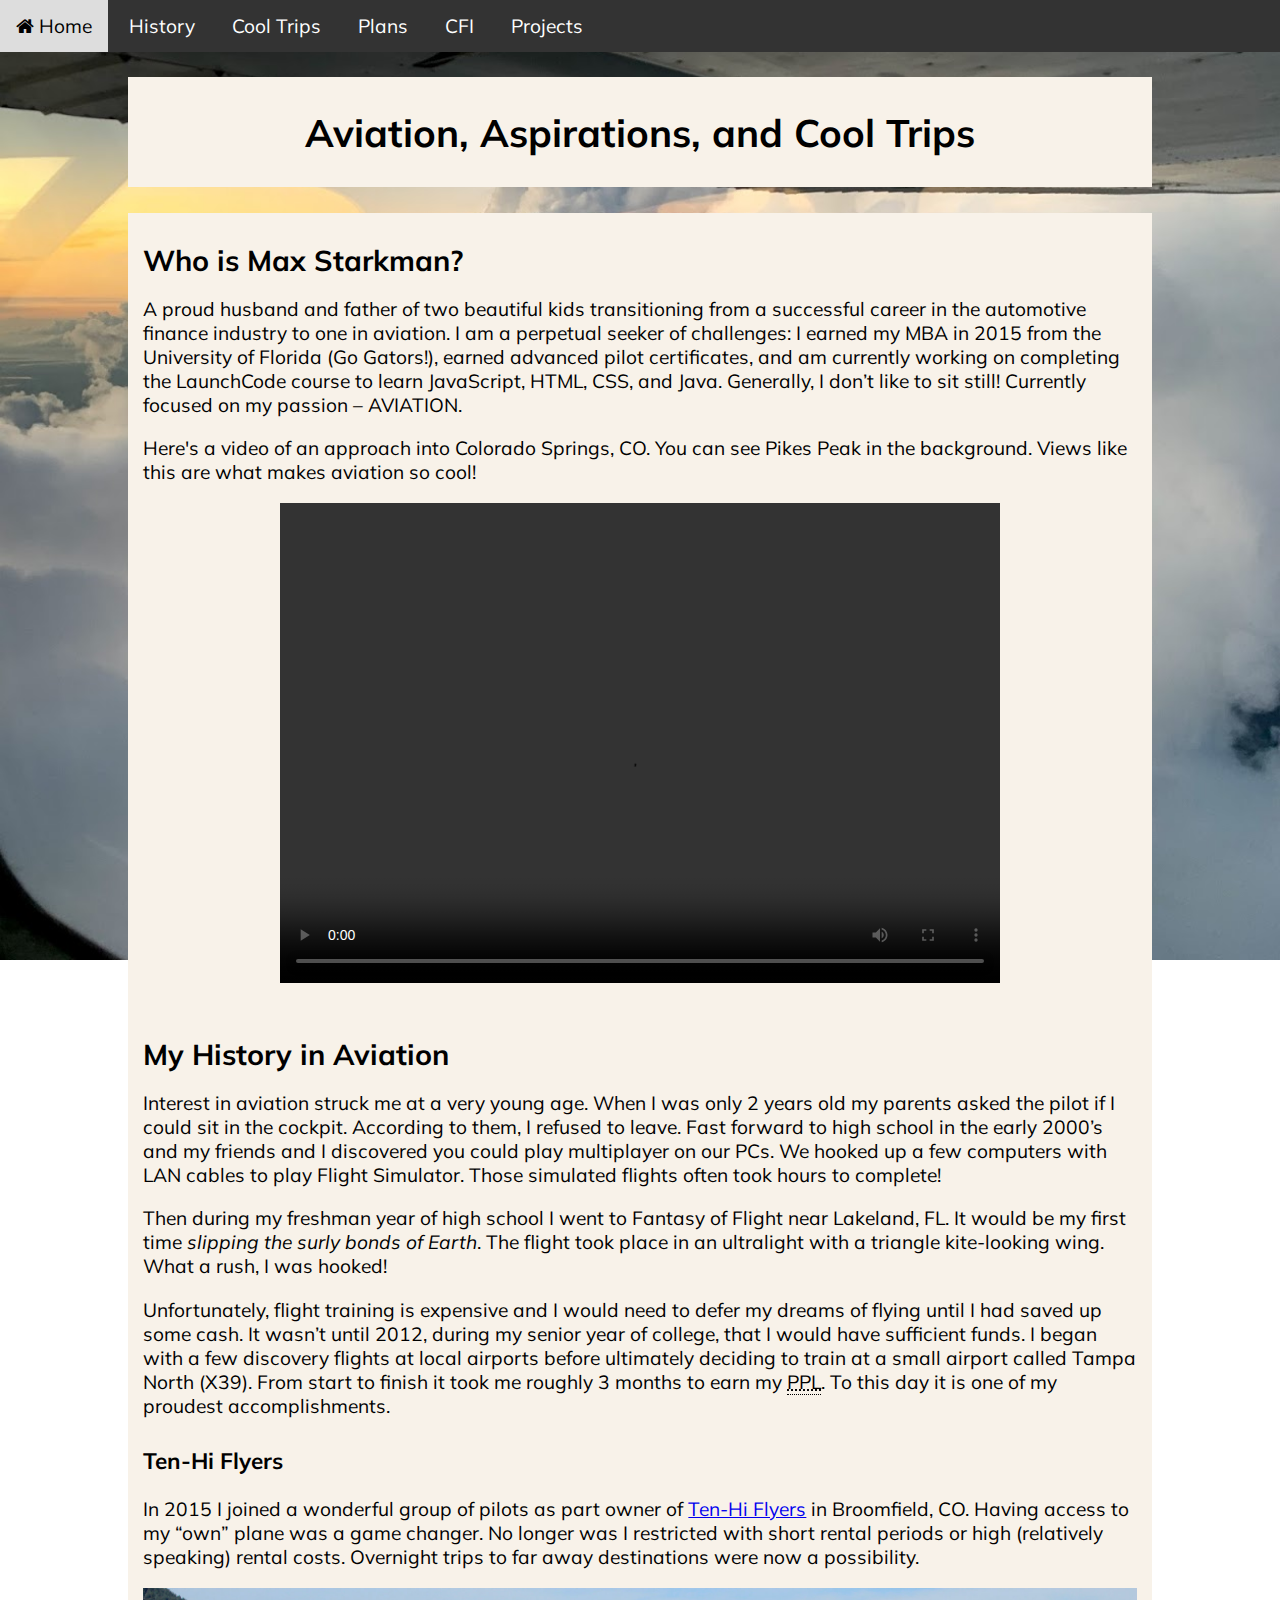
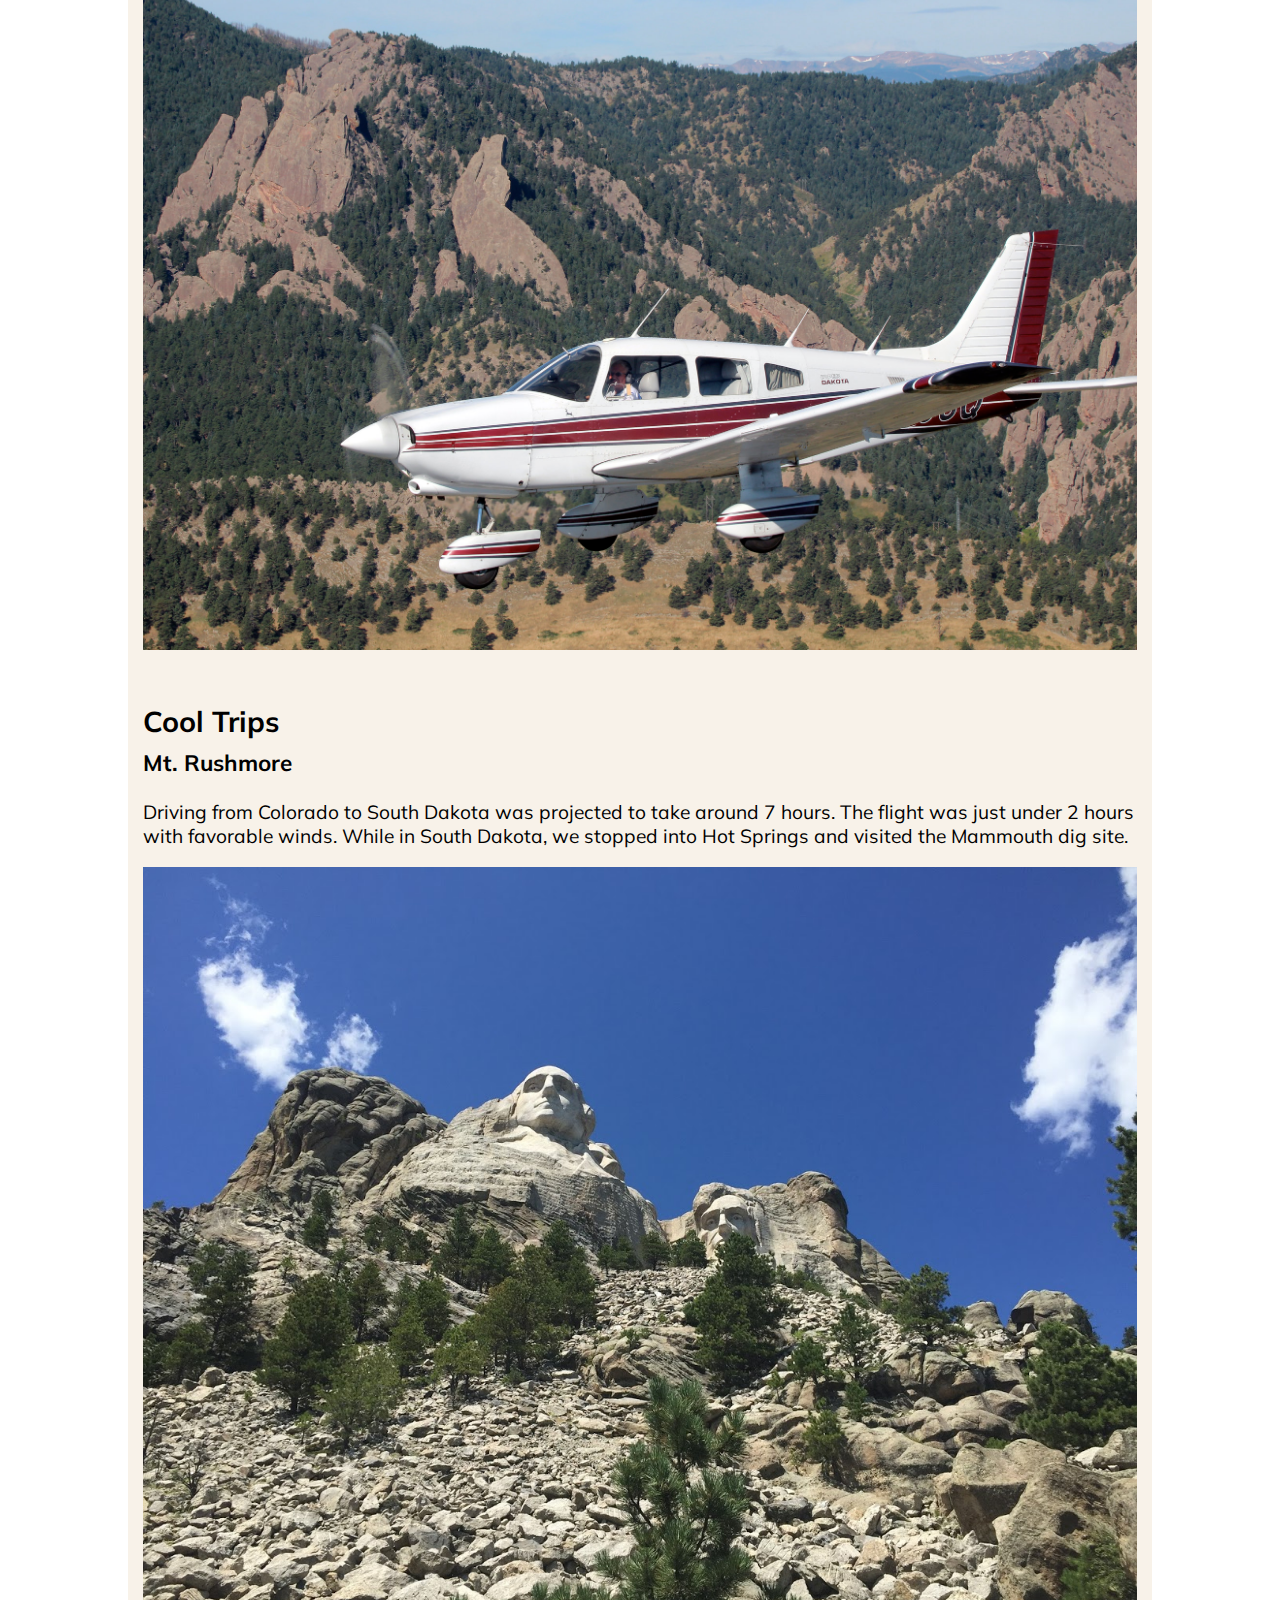
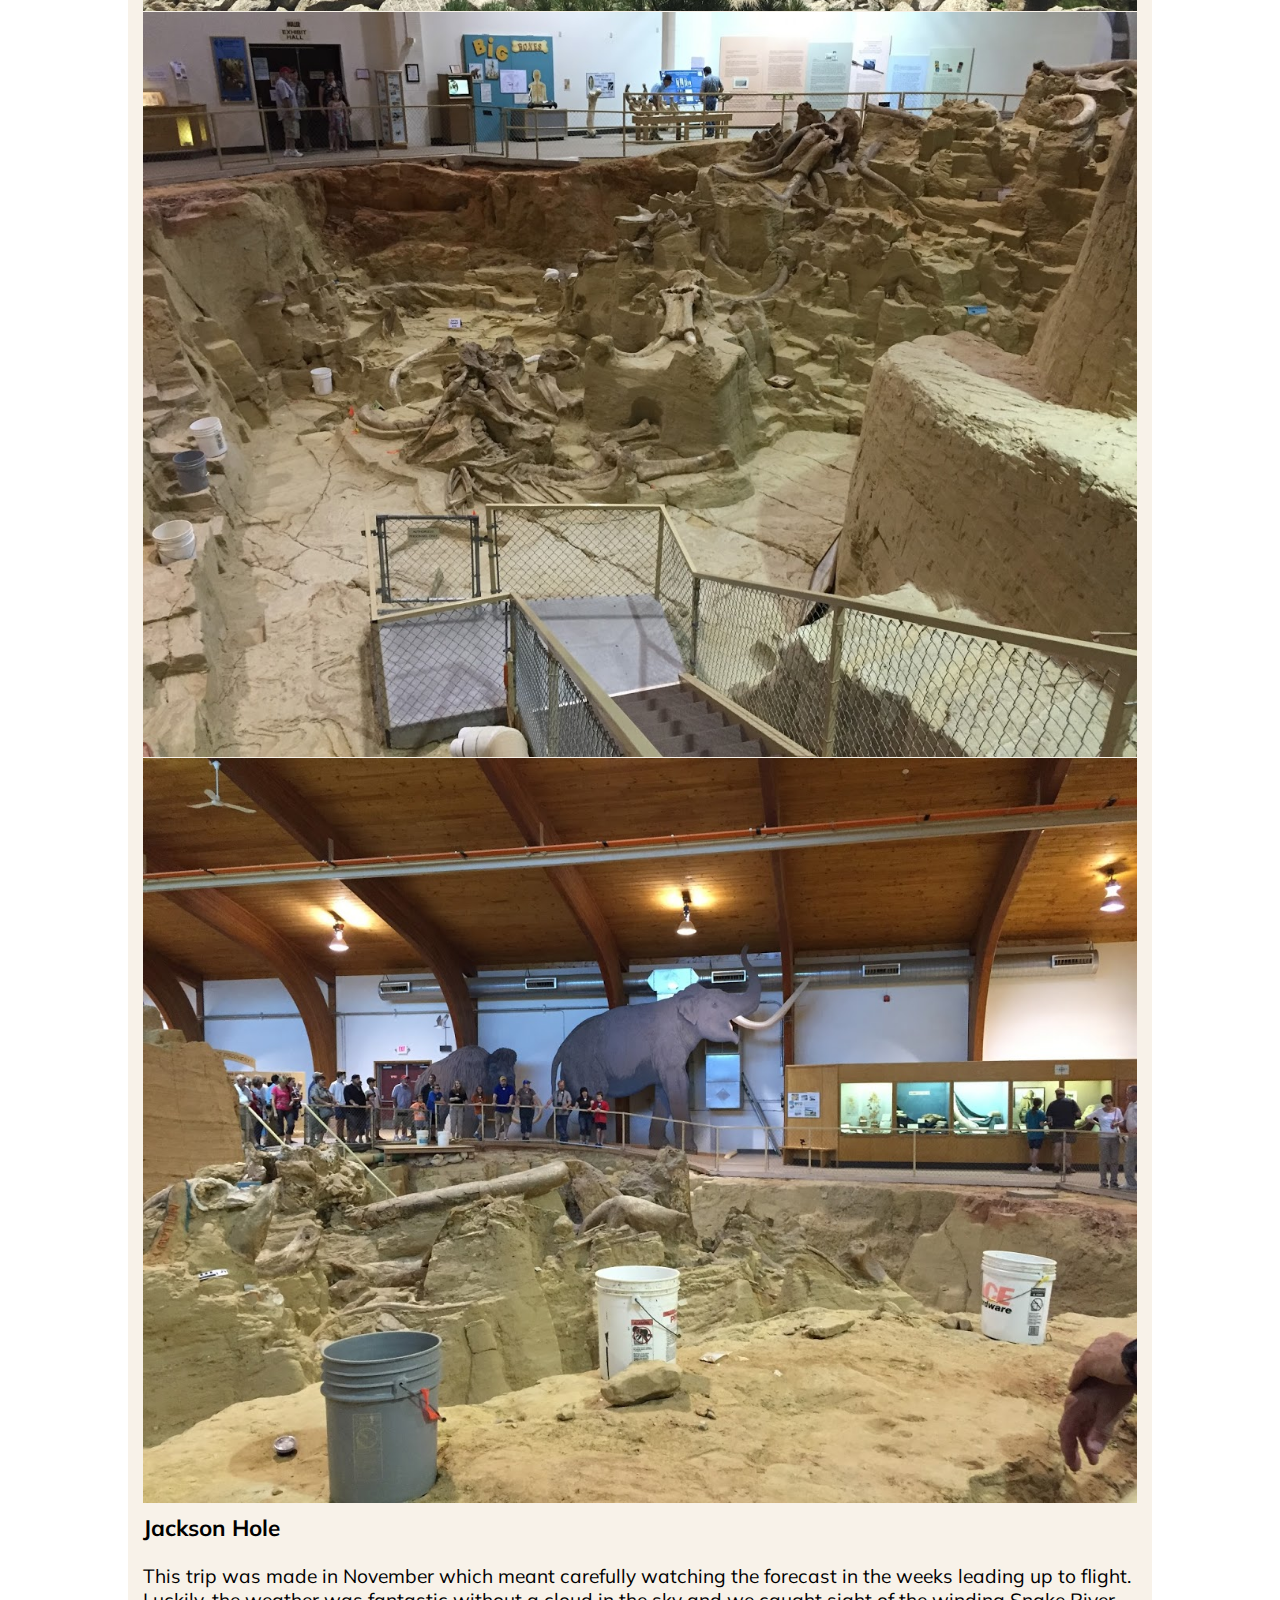
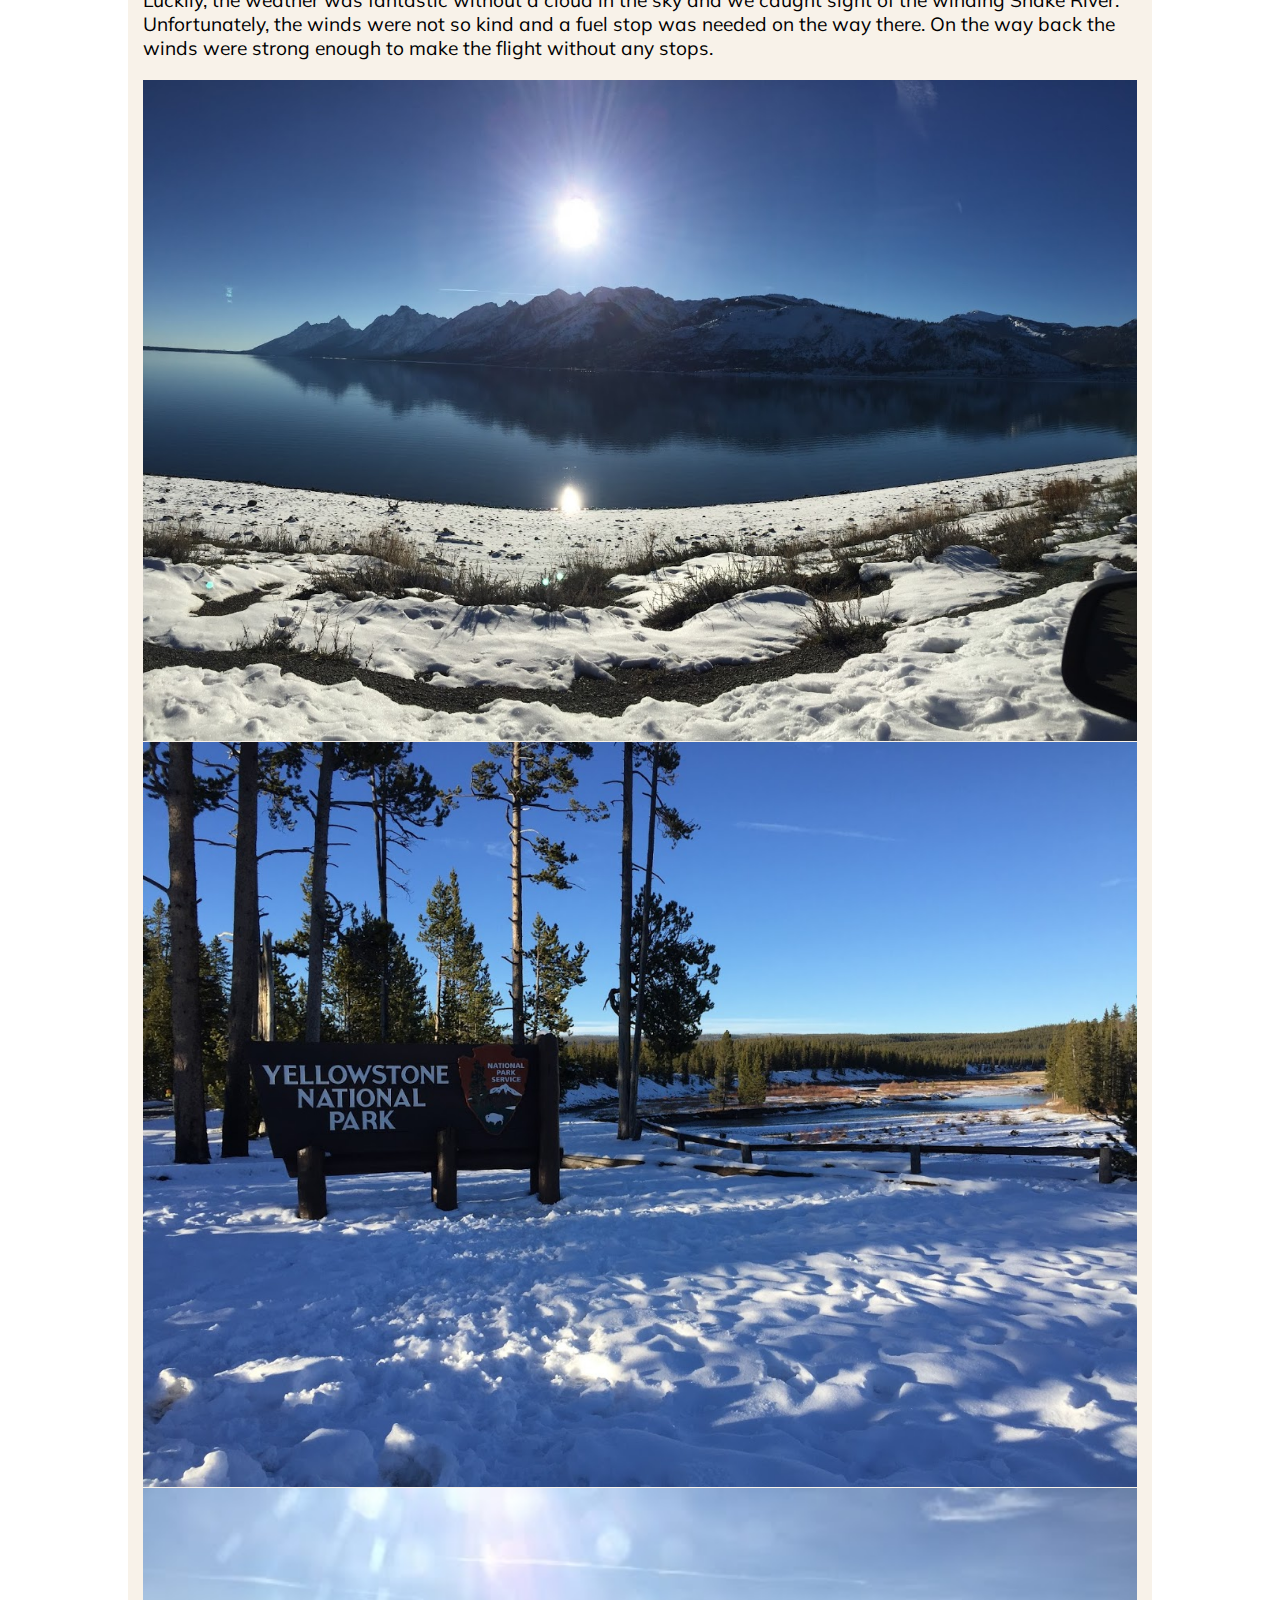
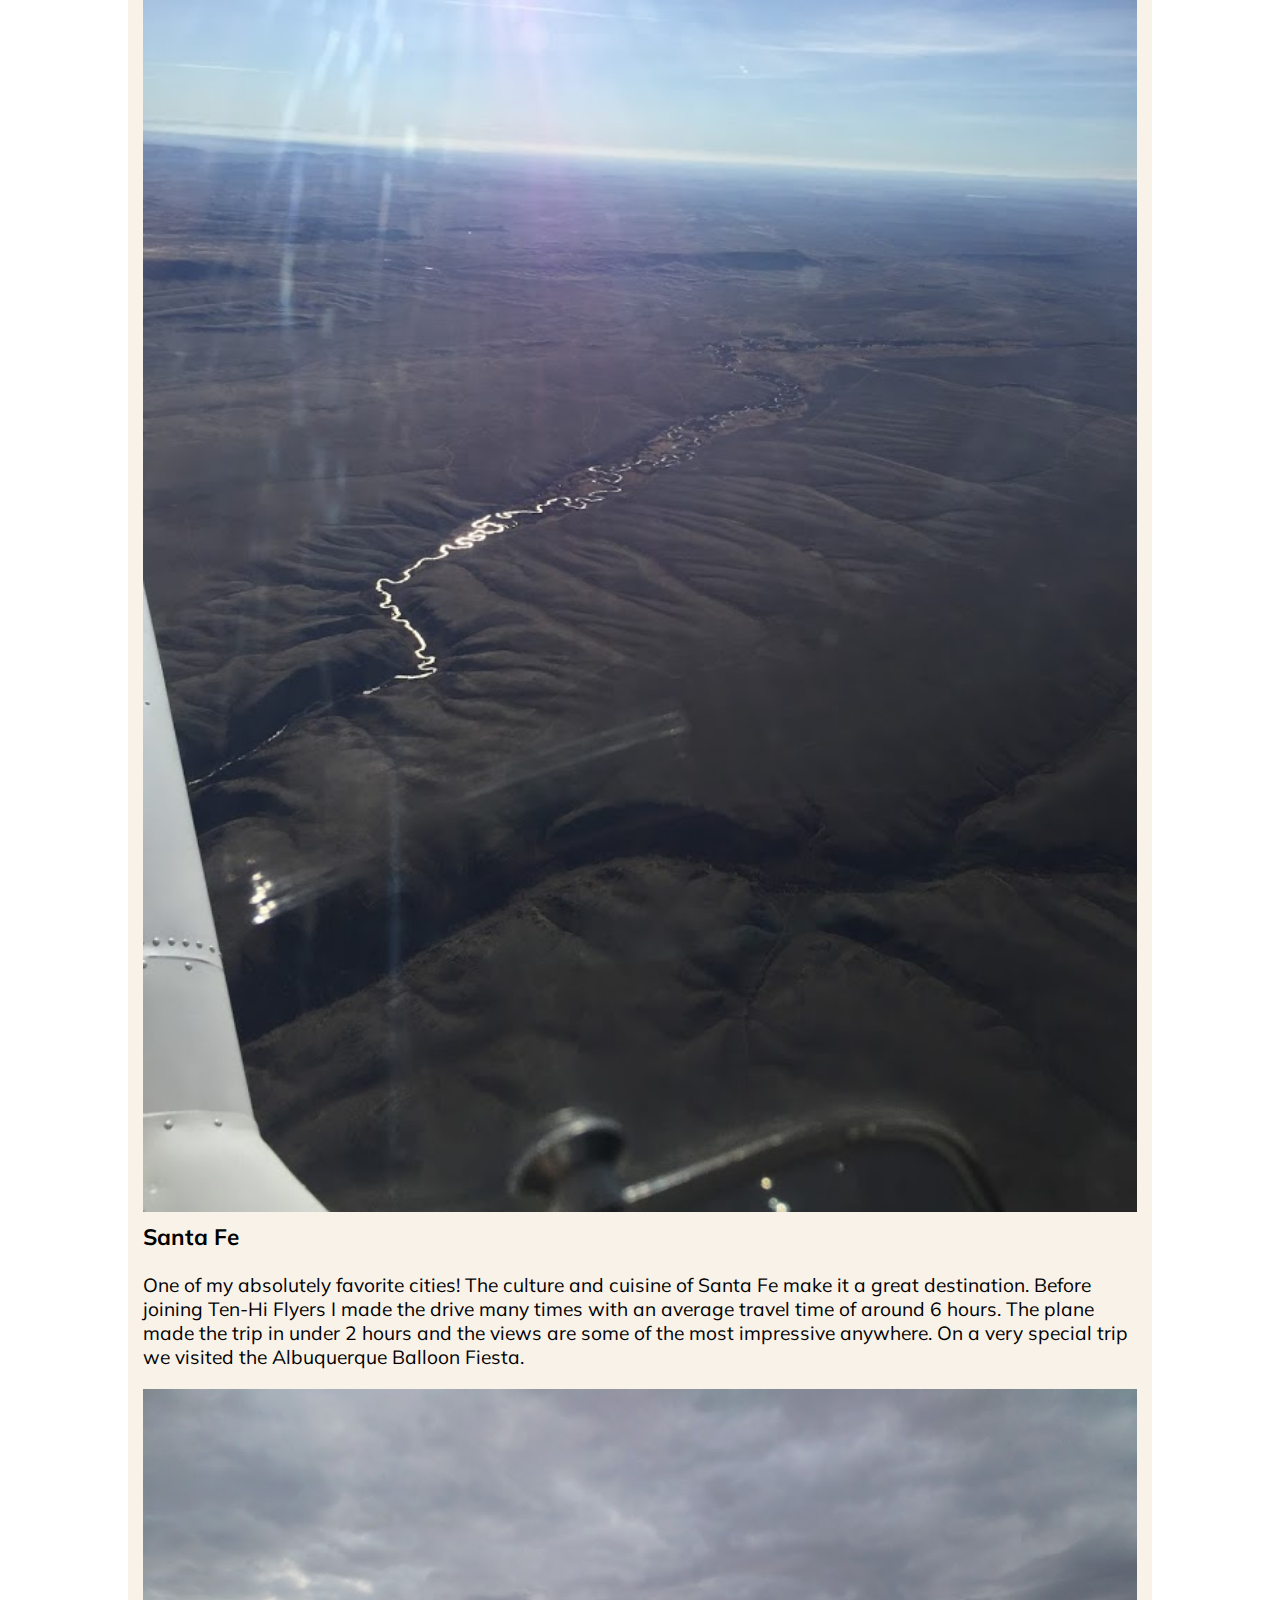
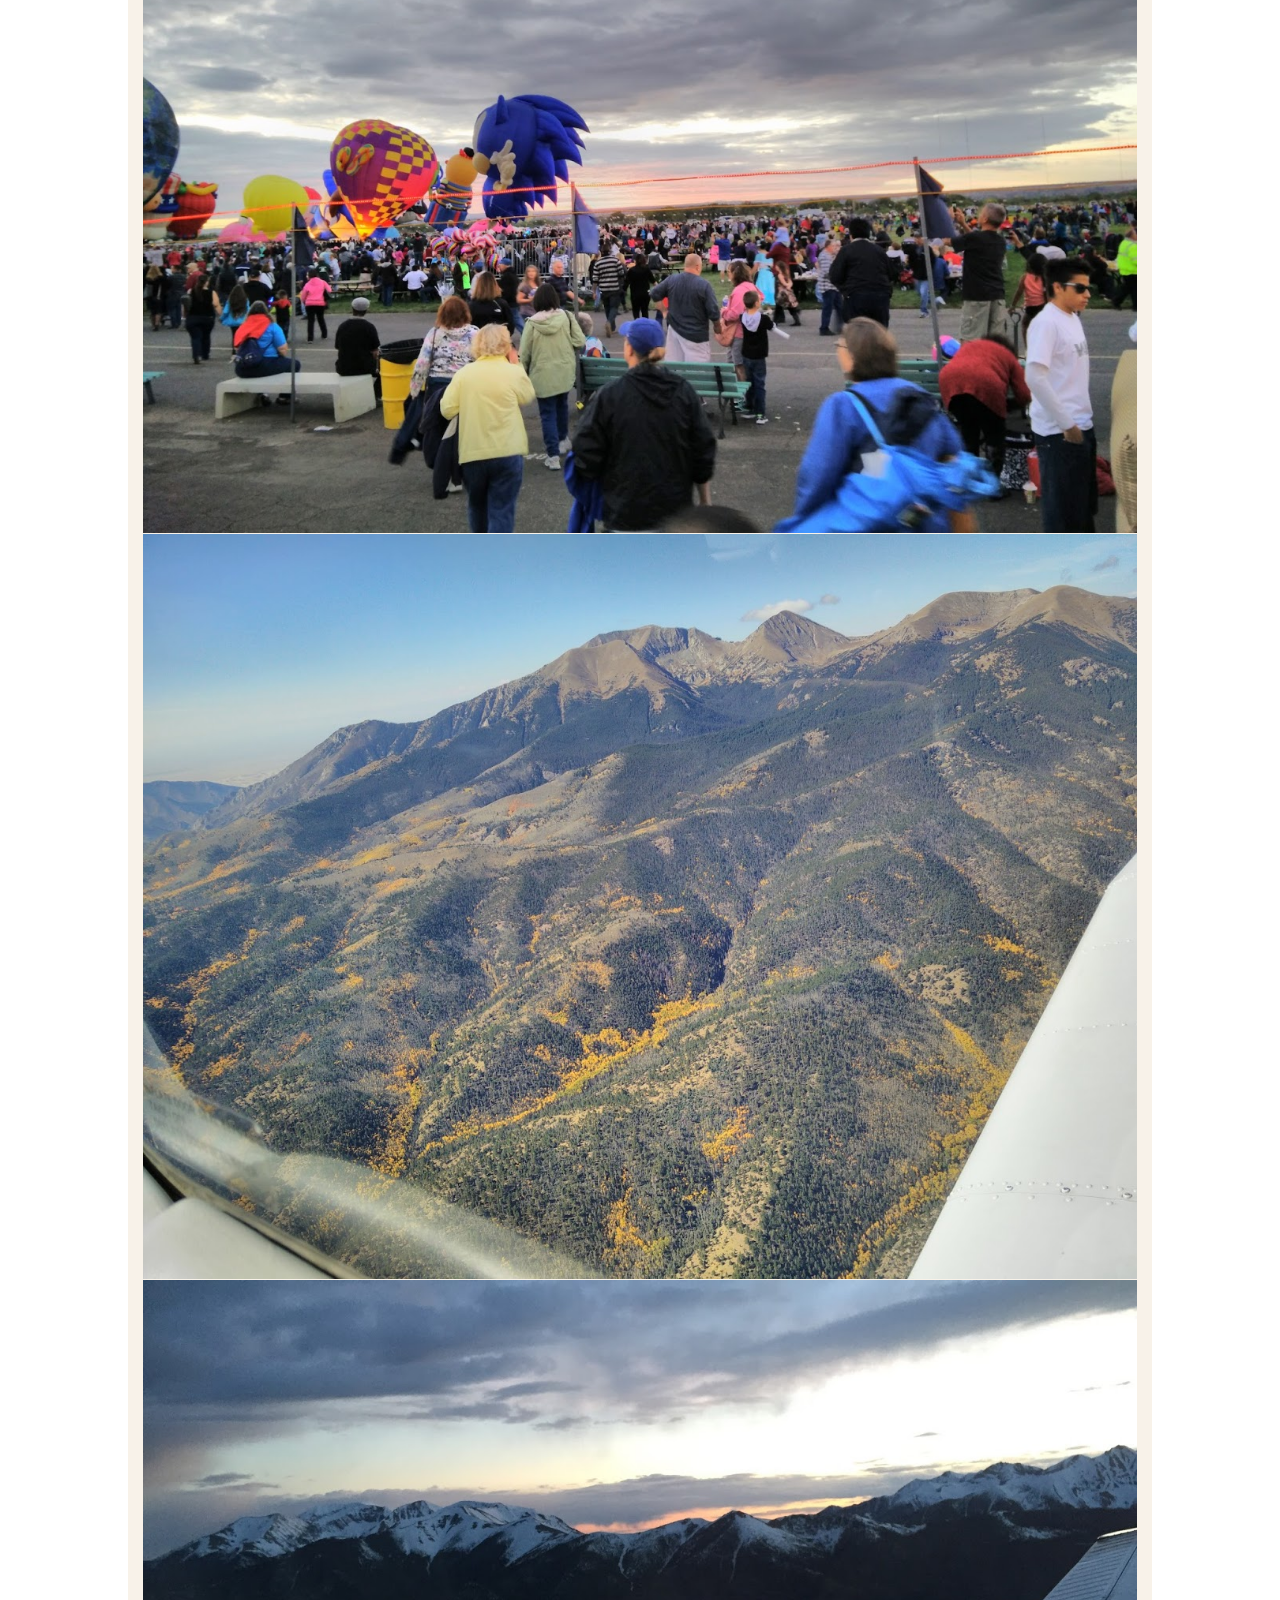
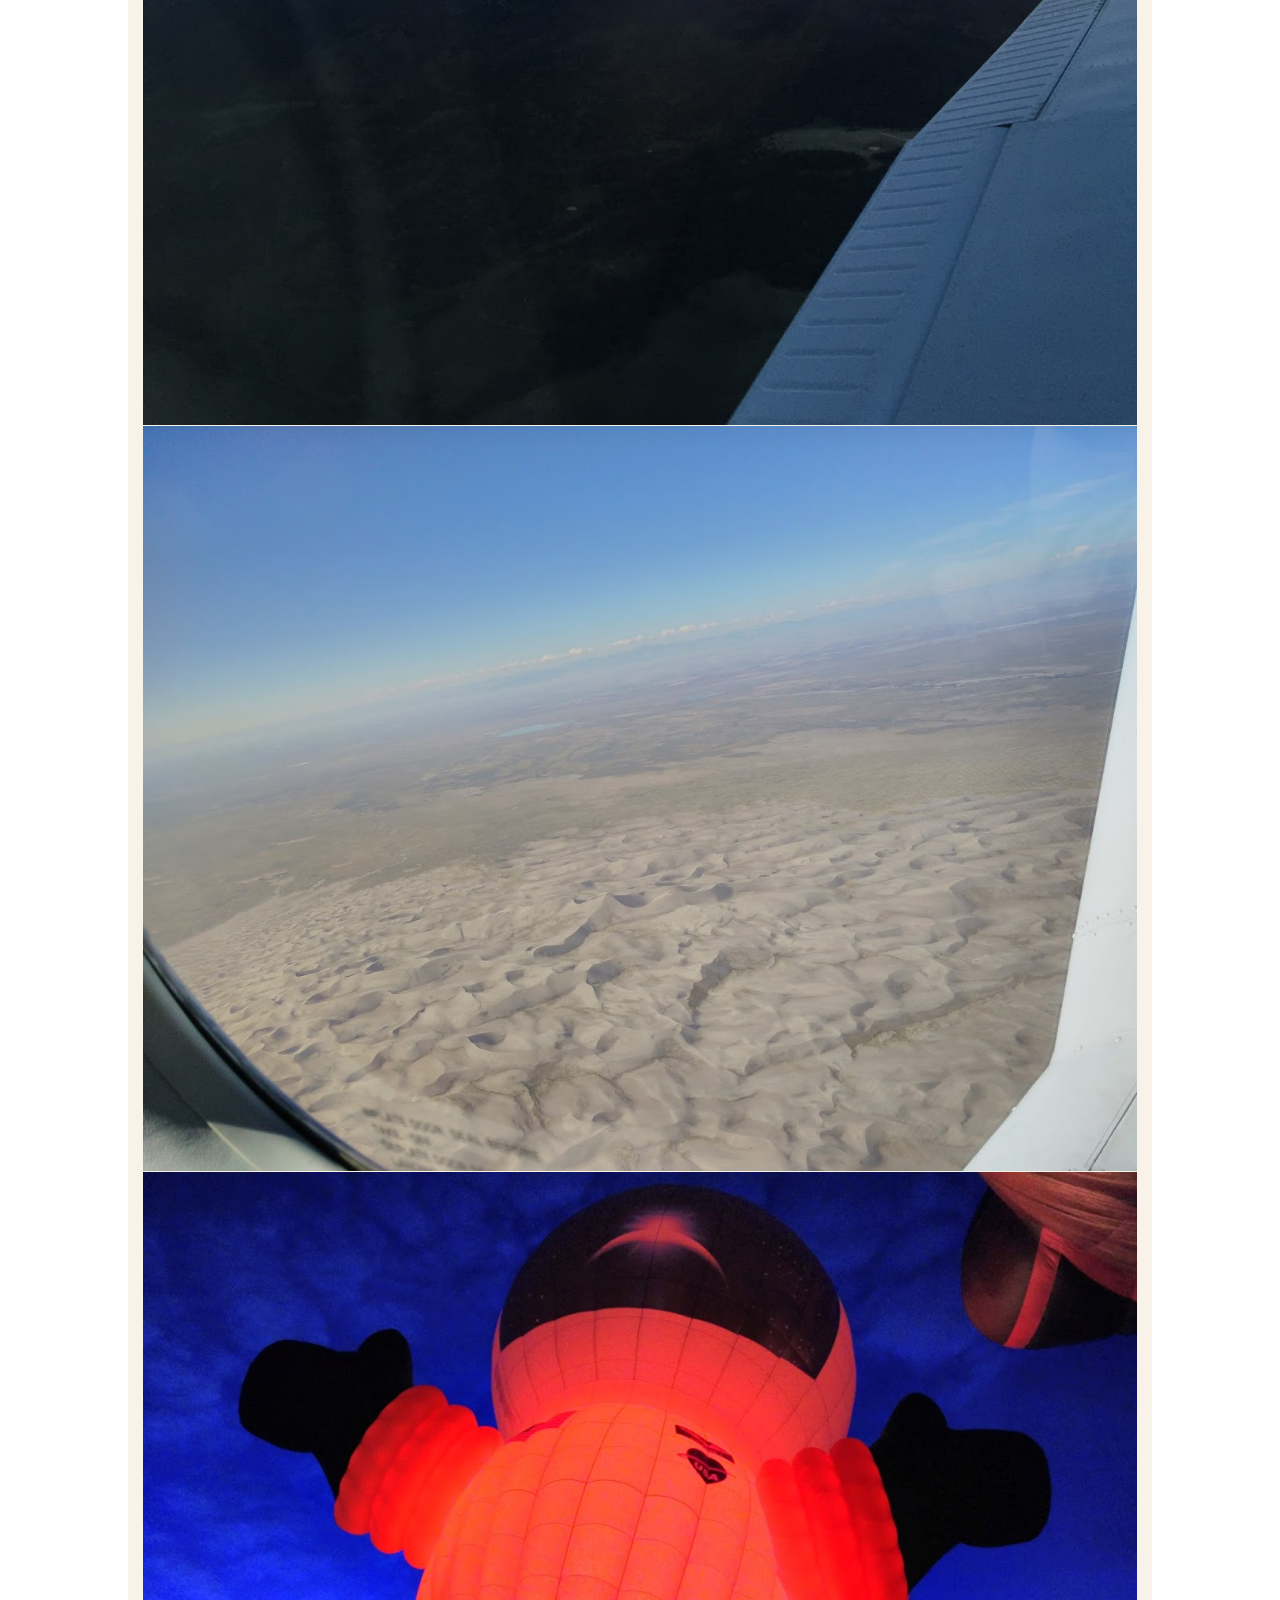
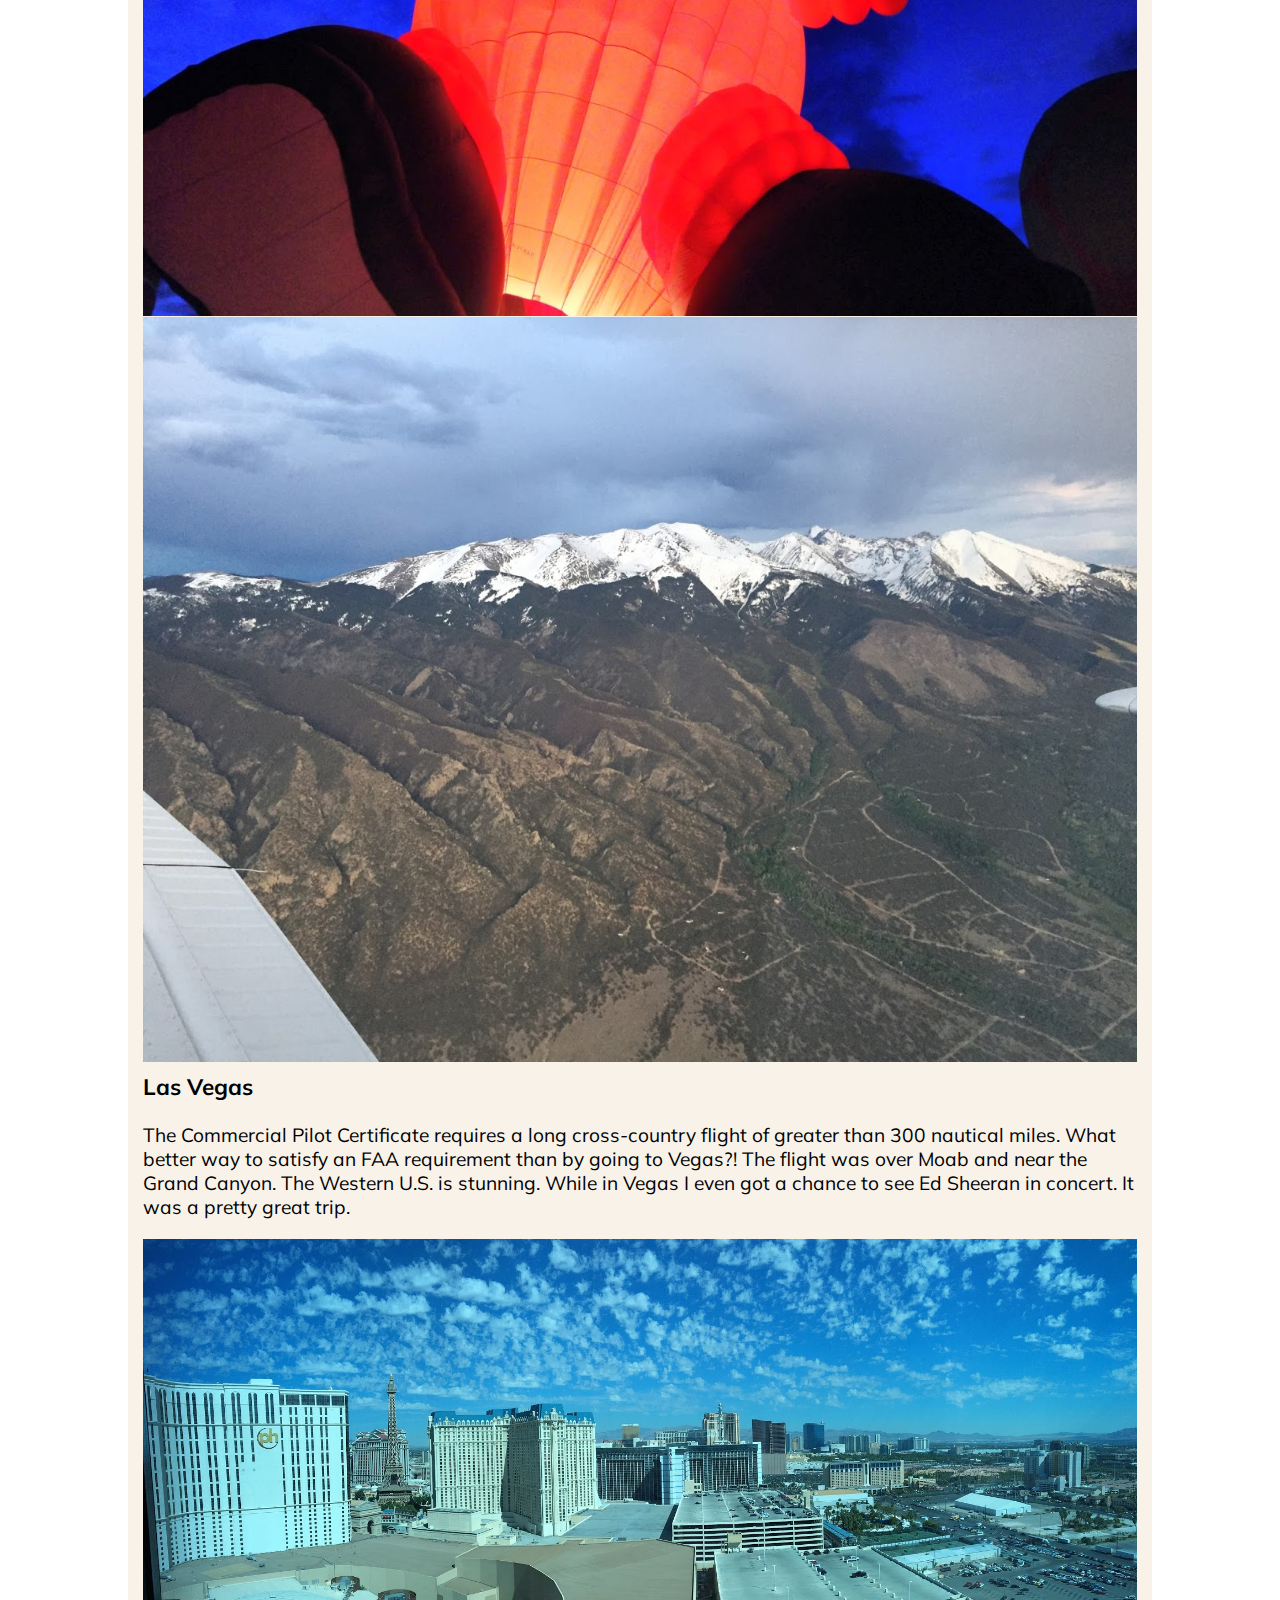
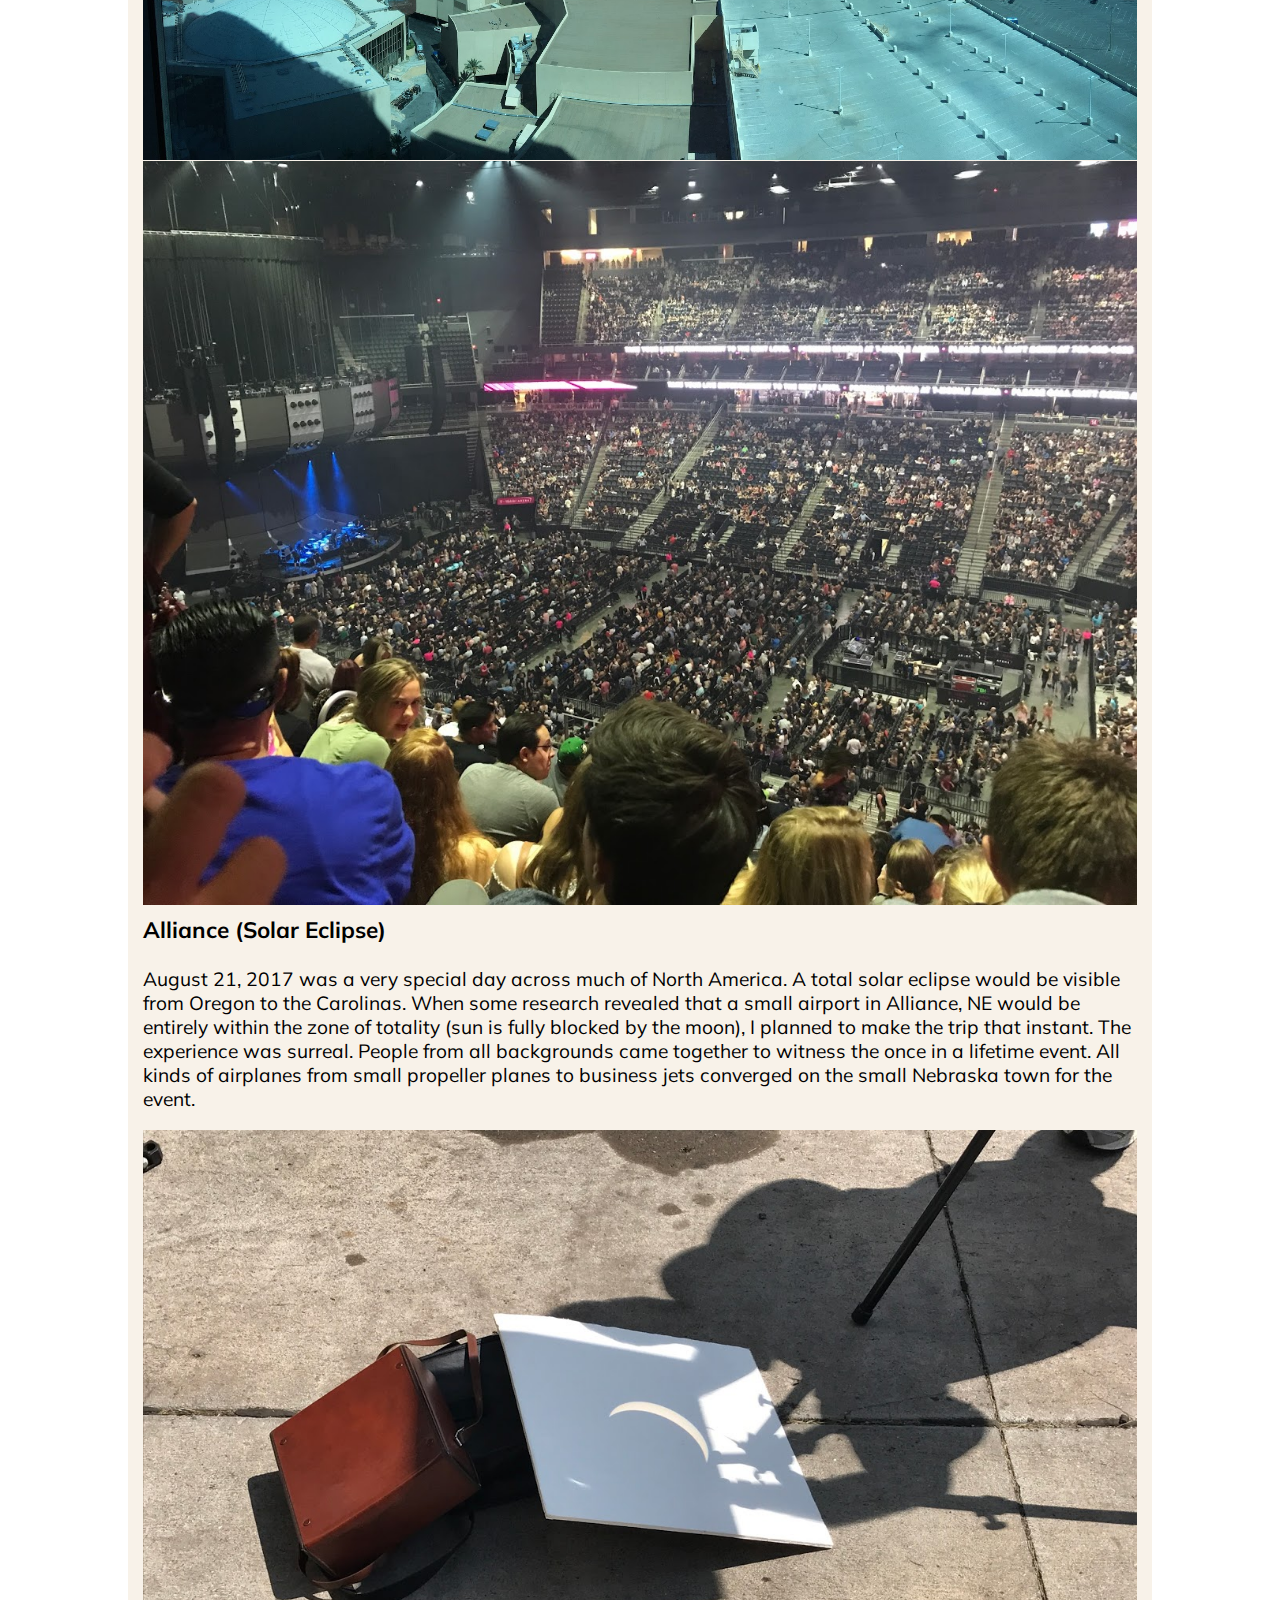
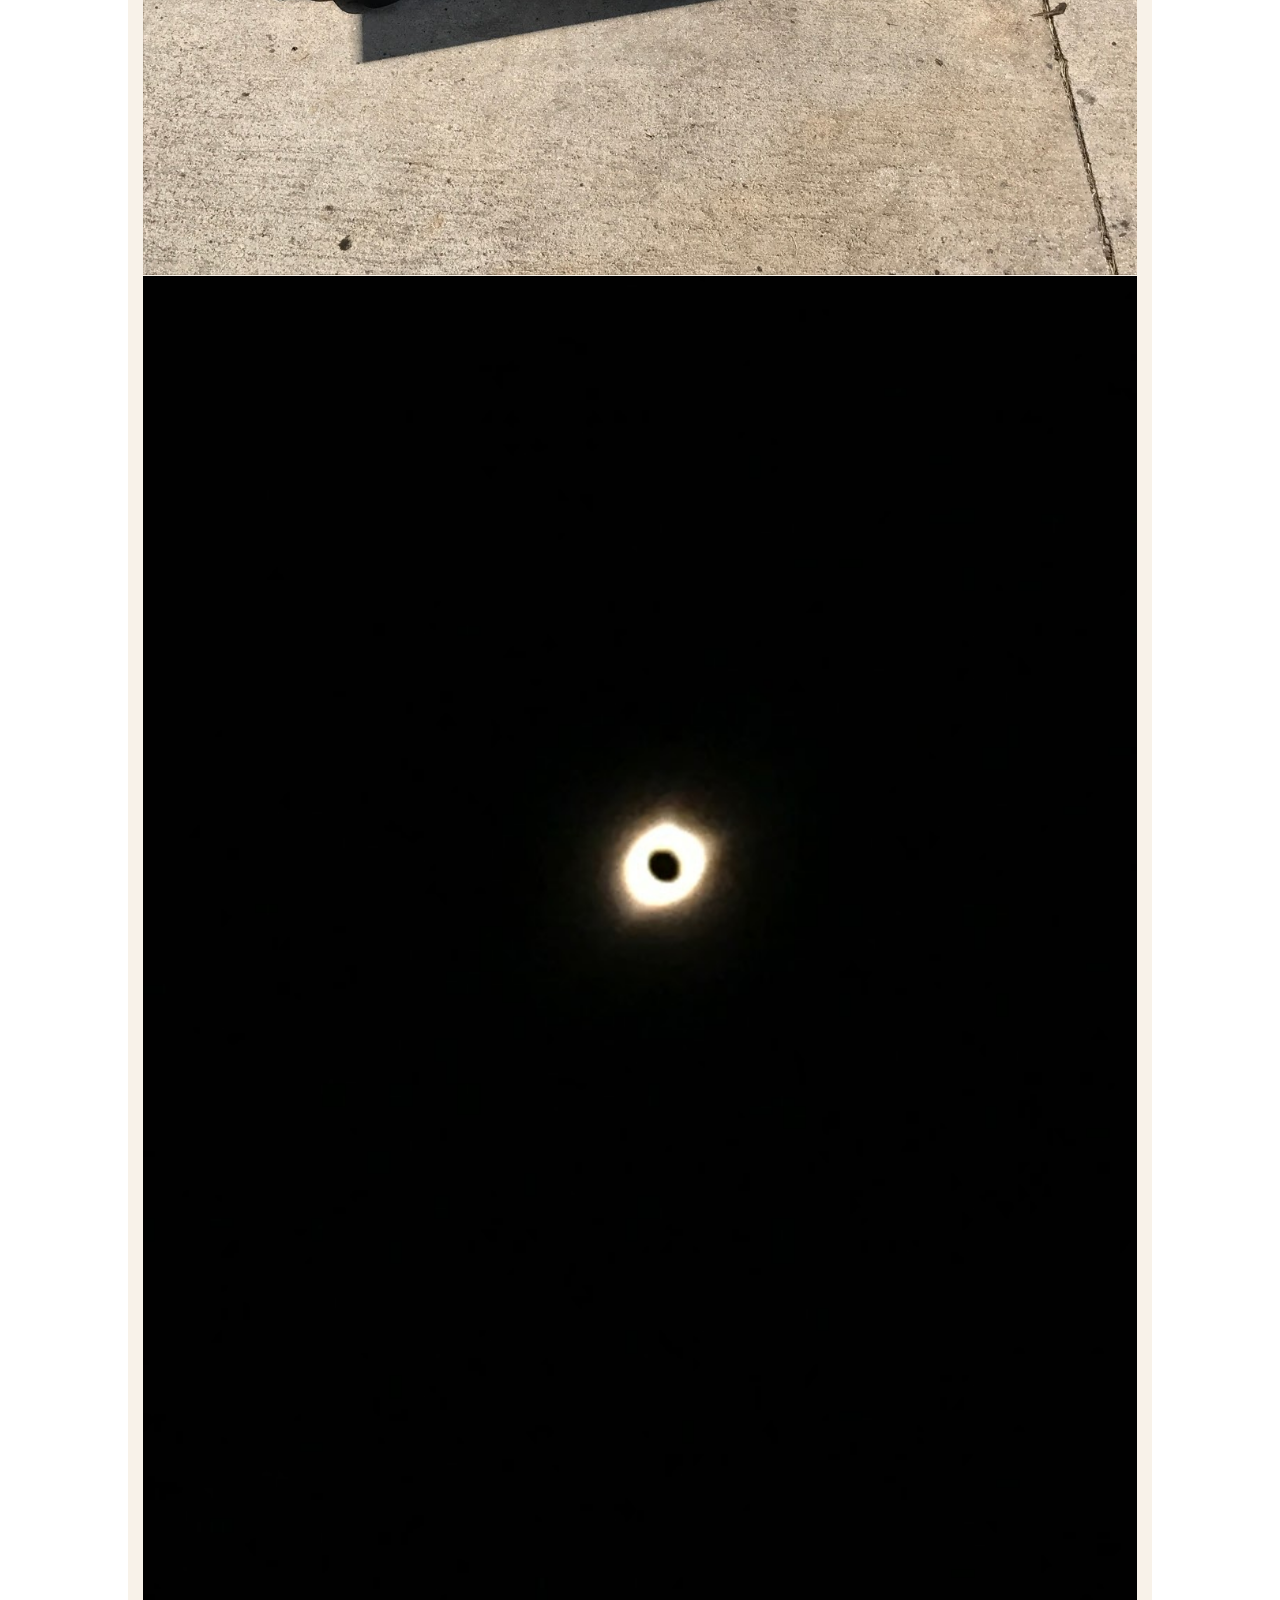
==== index.html @ 9a9bba46 "added home icon" ====
<!DOCTYPE html>

<html>

<head>
   <title>Max Starkman's Aviation Webpage</title>

   <link rel="stylesheet" href="normalize.css">
   <link rel="stylesheet" href="styles.css">
   <link rel="stylesheet" href='https://fonts.googleapis.com/css?family=Muli'>
   <link rel="stylesheet" href="https://cdnjs.cloudflare.com/ajax/libs/font-awesome/4.7.0/css/font-awesome.min.css">

</head>

<body>
   <header>
   <nav class=navbar>
      <ul>
         <li><a href="#"><i class="fa fa-home"></i> Home</a></li>
         <li class="dropdown">
            <a href="#history" class="dropbtn">History</a>
            <div class="dropdown-content">
              <a href="#tenhi">Ten-Hi Flyers</a>
            </div>
          </li>
         <li class="dropdown">
           <a href="#cooltrips" class="dropbtn">Cool Trips</a>
           <div class="dropdown-content">
             <a href="#MtRushmore">Mt. Rushmore</a>
             <a href="#JacksonHole">Jackson Hole</a>
             <a href="#SantaFe">Santa Fe</a>
             <a href="#LasVegas">Las Vegas</a>
             <a href="#Alliance">Alliance (Solar Eclipse)</a>
           </div>
         </li>
         <li><a href="#futureplans">Plans</a></li>
         <li><a href="#cfi">CFI</a></li>
         <li><a href="#otherinterests">Projects</a></li>
       </ul>
   </nav>


   <h1>Aviation, Aspirations, and Cool Trips</h1>
   </header>

   <main>
   <article>
      <a name="home"></a>
      <section>
         <h2 id="topH2">Who is Max Starkman?</h2>
         <p>A proud husband and father of two beautiful kids transitioning from a successful career in the automotive finance industry to one in aviation. I am a perpetual seeker of challenges: I earned my MBA in 2015 from the University of
            Florida (Go Gators!), earned advanced pilot certificates, and am currently working on completing the LaunchCode
            course to learn JavaScript, HTML, CSS, and Java. Generally, I don’t like to sit still! Currently focused
            on my passion – AVIATION.</p>

         <p>Here's a video of an approach into Colorado Springs, CO.  You can see Pikes Peak in the background.  Views like this are what makes aviation so cool!</p>
         <video id="videoElement" width="720" height="480" controls>
            <source src="http://drive.google.com/uc?export=view&id=1DAGih6KyS9cWGEuR1-89Dn-KM1oSwCme" type="video/mp4">
            Your browser does not support the video tag.
         </video>
         </section>

      <a name="history"></a>
      <section>
      <h2>My History in Aviation</h2>
   <p>Interest in aviation struck me at a very young age. When I was only 2 years old my parents asked the pilot if I
   could sit in the cockpit. According to them, I refused to leave. Fast forward to high school in the early 2000’s
   and my friends and I discovered you could play multiplayer on our PCs. We hooked up a few computers with LAN
   cables to play Flight Simulator. Those simulated flights often took hours to complete!
   <p>
   Then during my freshman year of high school I went to Fantasy of Flight near Lakeland, FL. It would be my first
   time <em>slipping the surly bonds of Earth</em>. The flight took place in an ultralight with a triangle kite-looking wing.
   What a rush, I was hooked!
   </p>
   <p>Unfortunately, flight training is expensive and I would need to defer my dreams of flying until I had saved up
   some cash. It wasn’t until 2012, during my senior year of college, that I would have sufficient funds. I began
   with a few discovery flights at local airports before ultimately deciding to train at a small airport called Tampa
   North (X39). From start to finish it took me roughly 3 months to earn my <abbr title="Private Pilot License">PPL</abbr>. To this day
   it is one of my proudest accomplishments. </p>
   </section>


   <section>
   <a name="tenhi"></a>
   <h3>Ten-Hi Flyers</h3>
   <p>In 2015 I joined a wonderful group of pilots as part owner of <a href="http://www.tenhiflyers.com">Ten-Hi Flyers</a> in Broomfield, CO. Having access to
      my <q>own</q> plane was a game changer. No longer was I restricted with short rental periods or high (relatively
      speaking) rental costs. Overnight trips to far away destinations were now a possibility. </p>
   <img src="./images/Dakota 8303Q Flat Irons.jpg" alt="dakota 8303q">
   </section>

   <a name="cooltrips"></a>
   <section>
      <h2>Cool Trips</h2>


      <section>
         <a name = "MtRushmore"></a>
         <h3>Mt. Rushmore</h3>
         <p>Driving from Colorado to South Dakota was projected to take around 7 hours. The flight was just under 2 hours with
         favorable winds. While in South Dakota, we stopped into Hot Springs and visited the Mammouth dig site.</p>
         <img src="./images/MtRushmore.JPG" alt="Mount Rushmore"><img src="./images/HotSpringsDig.JPG" alt="dig site"><img
         src="./images/HotSpringsDig2.JPG" alt="dig site">
      </section>


      <section>
         <a name="JacksonHole"></a>
         <h3>Jackson Hole</h3>
         <p>This trip was made in November which meant carefully watching the forecast in the weeks leading up to flight.
         Luckily, the weather was fantastic without a cloud in the sky and we caught sight of the winding Snake River.
         Unfortunately, the winds were not so kind and a fuel stop was needed on the way there. On the way back the winds
         were strong enough to make the flight without any stops. </p>
         <img src="./images/GrandTetons.JPG" alt="grand tetons"><img src="./images/YellowStoneSign.JPG"
         alt="yellowstone sign"><img src="./images/SnakeRiverWY.JPG" alt="snake river">
      </section>


      <section>
         <a name="SantaFe"></a>
         <h3>Santa Fe</h3>
         <p>One of my absolutely favorite cities! The culture and cuisine of Santa Fe make it a great destination. Before
         joining Ten-Hi Flyers I made the drive many times with an average travel time of around 6 hours. The plane made
         the trip in under 2 hours and the views are some of the most impressive anywhere. On a very special trip we
         visited the Albuquerque Balloon Fiesta.</p>
         <img src="./images/BalloonFiesta2.jpg" alt="balloon fiesta"><img src="./images/SantaFeTrip1.jpg"
         alt="santa fe mountains"><img src="./images/SantaFeTrip2.JPG" alt="sante fe mountains"><img
         src="./images/SandDunes.jpg" alt="sand dunes"><img src="./images/BalloonFiesta1.jpg" alt="balloon fiesta"><img src="./images/SnowCappedSantaFe.JPG" alt="mountains snow capped">
      </section>


      <section>
         <a name="LasVegas"></a>
         <h3>Las Vegas</h3>
         <p>The Commercial Pilot Certificate requires a long cross-country flight of greater than 300 nautical miles.  What better way to satisfy an FAA requirement than by going to Vegas?!  The flight was over Moab and near the Grand Canyon.  The Western U.S. is stunning.  While in Vegas I even got a chance to see Ed Sheeran in concert.  It was a pretty great trip.</p>
         <img src="./images/Vegas.JPG" alt="vegas"><img src="./images/EdSheeranConcert.JPG" alt="EdSheeranConcert">
      </section>



      <section>
         <a name="Alliance"></a>
         <h3>Alliance (Solar Eclipse)</h3>
         <p>August 21, 2017 was a very special day across much of North America.  A total solar eclipse would be visible from Oregon to the Carolinas.  When some research revealed that a small airport in Alliance, NE would be entirely within the zone of totality (sun is fully blocked by the moon), I planned to make the trip that instant.  The experience was surreal.  People from all backgrounds came together to witness the once in a lifetime event.  All kinds of airplanes from small propeller planes to business jets converged on the small Nebraska town for the event. </p>
         <img src="./images/SolarEclipse1.JPG" alt="solareclipse"><img src="./images/SolarEclipse2.jpg" alt="solareclipse"><img src="./images/SolarEclipse3.JPG" alt="solareclipse"><img src="./images/SolarEclipse4.JPG" alt="solareclipse">
      </section>
      </section>


   <section>
      <a name="futureplans"></a>
      <h2>Future Plans</h2>
      <p>A work promotion brought me and my wife back to Florida in 2017. I decided it was time to pursue the dream and
      began working on earning my Instrument and Commercial ratings. </p>
      <ul class="list">
         <li>Work as CFI</li>
         <li>Regional Airline</li>
         <li>Legacy </li>
      </ul>
   </section>

   <section>
      <a name="cfi"></a>
      <h2>CFI Work</h2>
      <p>Here are a few of the resources I have developed in preparation for the Certified Flight Instructor certificate:</p>
   </section>

   <section>
      <a name="otherinterests"></a>
      <h2>Other Interests/Projects</h2>
      <ul class="lastElement list">
         <li>LaunchCode</li>
         <ul>
            <li>JavaScript</li>
            <li>HTML/CSS</li>
            <li>Java</li>
         </ul>
         <li>NextcloudPi</li>
         <li>Pihole</li>
         <li>Aviation METAR map</li>
      </ul>
   </section>
</article>
</main>
</body>

<footer>
   <p>Written by: Max Starkman</p>
   <p>&copy; Max Starkman</p>
</footer>

</html>
---- styles.css ----
h1 {
    text-align: center;
    font-size: 2em;
    margin-top: 2em;
    padding-top: .8em;
    padding-bottom: .8em;
    padding-left: 1.5em;
    padding-right: 1.5em
}

h2 {
    padding-top: 1em;
    padding-bottom: 0;
    margin-bottom: 0;
    padding-left: 1.5%;
}

#topH2 {
    padding-top: 1em;
    padding-left: 1.5%;
}

h3 {
    padding-left: 1.5%;
    padding-top: 1.4em;
    margin-top: -1.0em;
}

body {
    font-family: 'Muli';
    font-size: 1.2em;
    max-width: 1024px;
    margin: 0 auto;
    background: url(./images/Background.jpg) no-repeat;
    background-attachment: fixed;
    background-size: 100%;
    background-position: center top;
}

p {
    /* padding: 0px; */
    /* margin-left: 2em; */
    /* margin-right: 2em; */
    padding-left: 1.5%;
    padding-right: 1.5%;
    /* display: block; */
}

img {
  display: block;
  margin-right: auto;
  margin-left: auto;
  margin-bottom: 1px;
  width: 97%;
}

#videoElement {
    display: block; /*centers the video in the page*/
    margin:auto;
    max-width: 100%
}

ul.list {
  list-style-type: circle;
}

ul.list ul li {
  list-style-type: square;
}

.lastElement {
    margin-bottom: 0;
}

footer {
    margin: 0;
    text-align: center;
    padding-top: 0;
}

footer p {
    font-size: .7em;
    margin: 0;
    padding-top: 20px;
}

header, main, footer, h1, h2 {
    background-color: rgb(248, 242, 233); /* sets all of the middle of the page to the same background color */
}

 /* The navigation bar */
 .navbar {
    /* overflow: hidden; */
    background-color: #333;
    position: fixed; /* Set the navbar to fixed position */
    top: 0; /* Position the navbar at the top of the page */
    left: 0; /* makes nav bar start all the way to the left of the page */
    width: 100%; /* Full width */
  }


   nav ul {
    white-space: nowrap;
    list-style-type: none;
    margin: 0;
    padding: 0;
    overflow: hidden;
    background-color: #333;
  }

  nav li {
    /* float: left; */
    display: inline-block;
  }


  nav li a, .dropbtn {
    display: inline-block;
    color: white;
    text-align: center;
    padding: 14px 16px;
    text-decoration: none;
  }

  nav li a:hover, .dropdown:hover .dropbtn {
    background-color:#ddd;
    color: black;
  }

  nav li.dropdown {
    display: inline-block;
  }

  .dropdown-content {
    display: none;
    position: absolute;
    background-color: #f9f9f9;
    min-width: 160px;
    box-shadow: 0px 8px 16px 0px rgba(0,0,0,0.5);
    z-index: 1;
  }

  .dropdown-content a {
    color: black;
    padding: 12px 16px;
    text-decoration: none;
    display: block;
    text-align: left;
  }

  .dropdown-content a:hover {background-color: #f1f1f1;}

  .dropdown:hover .dropdown-content {
    display: block;
  }
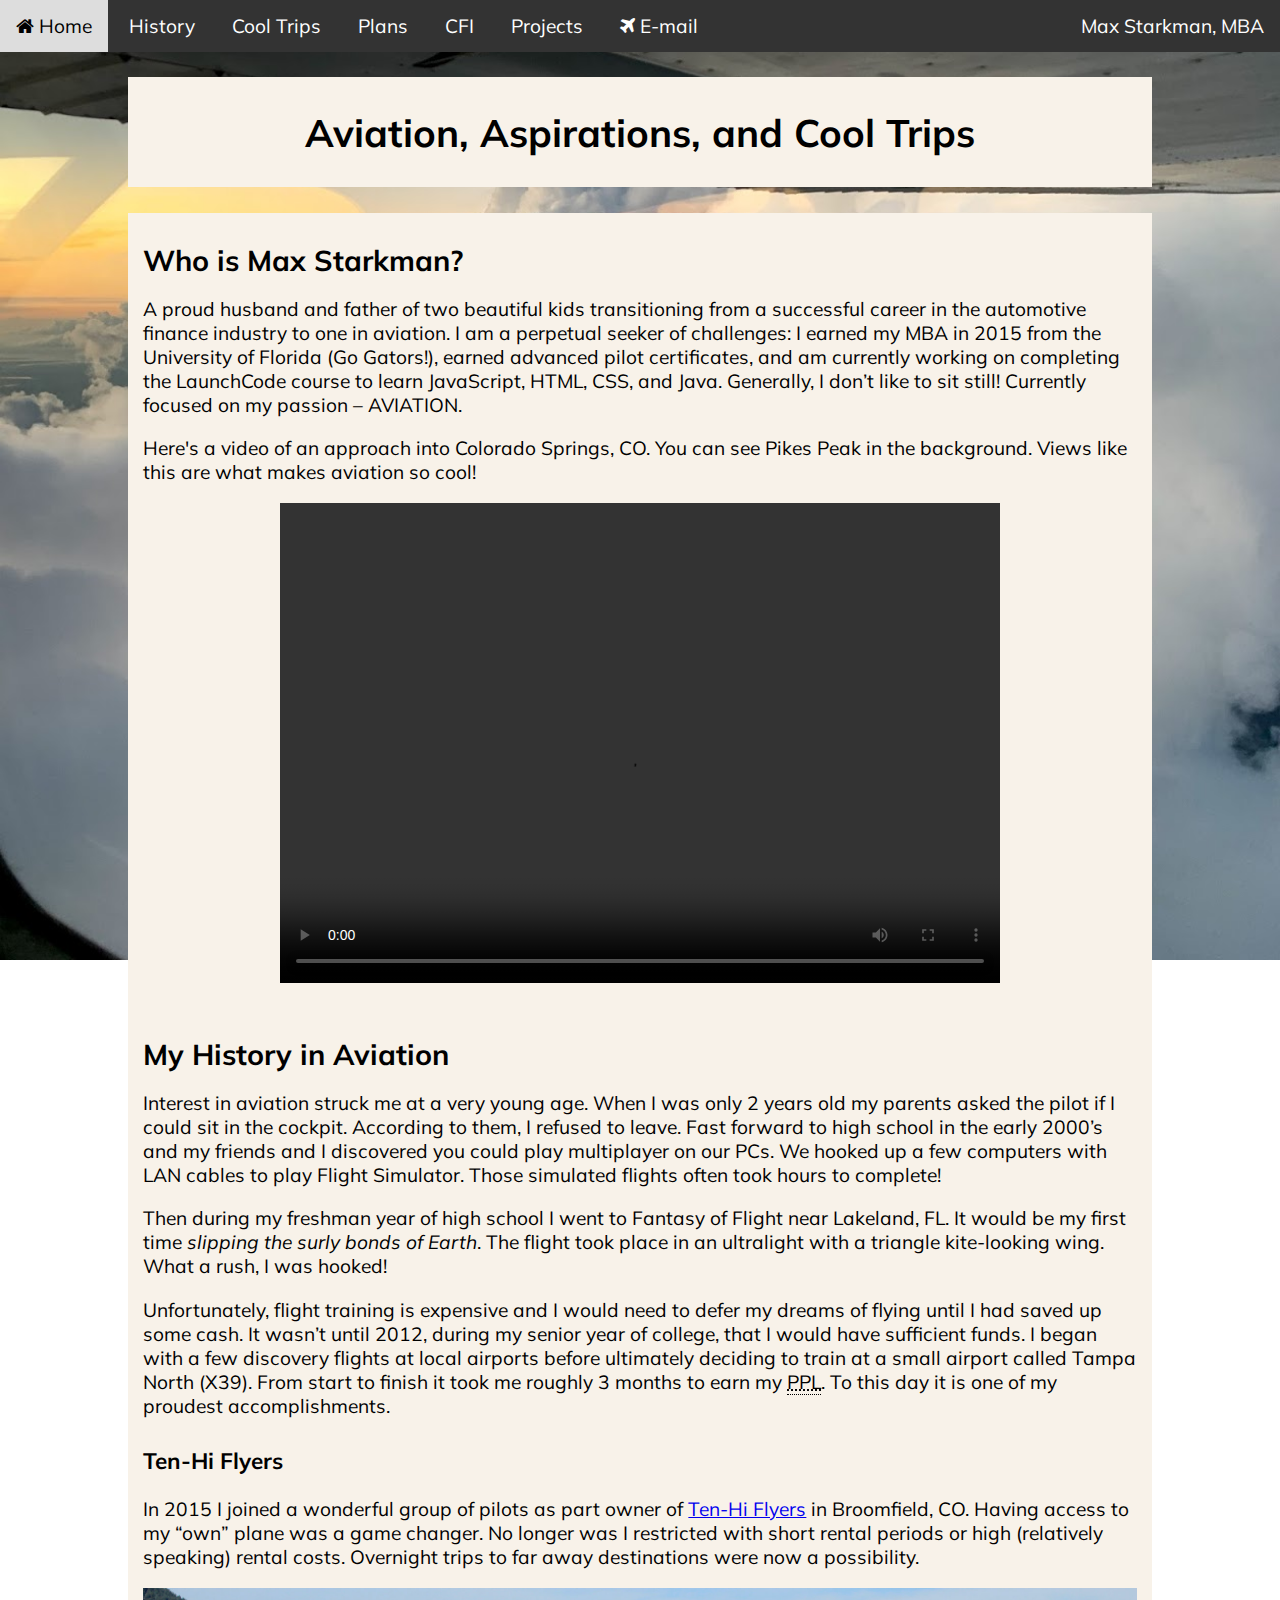
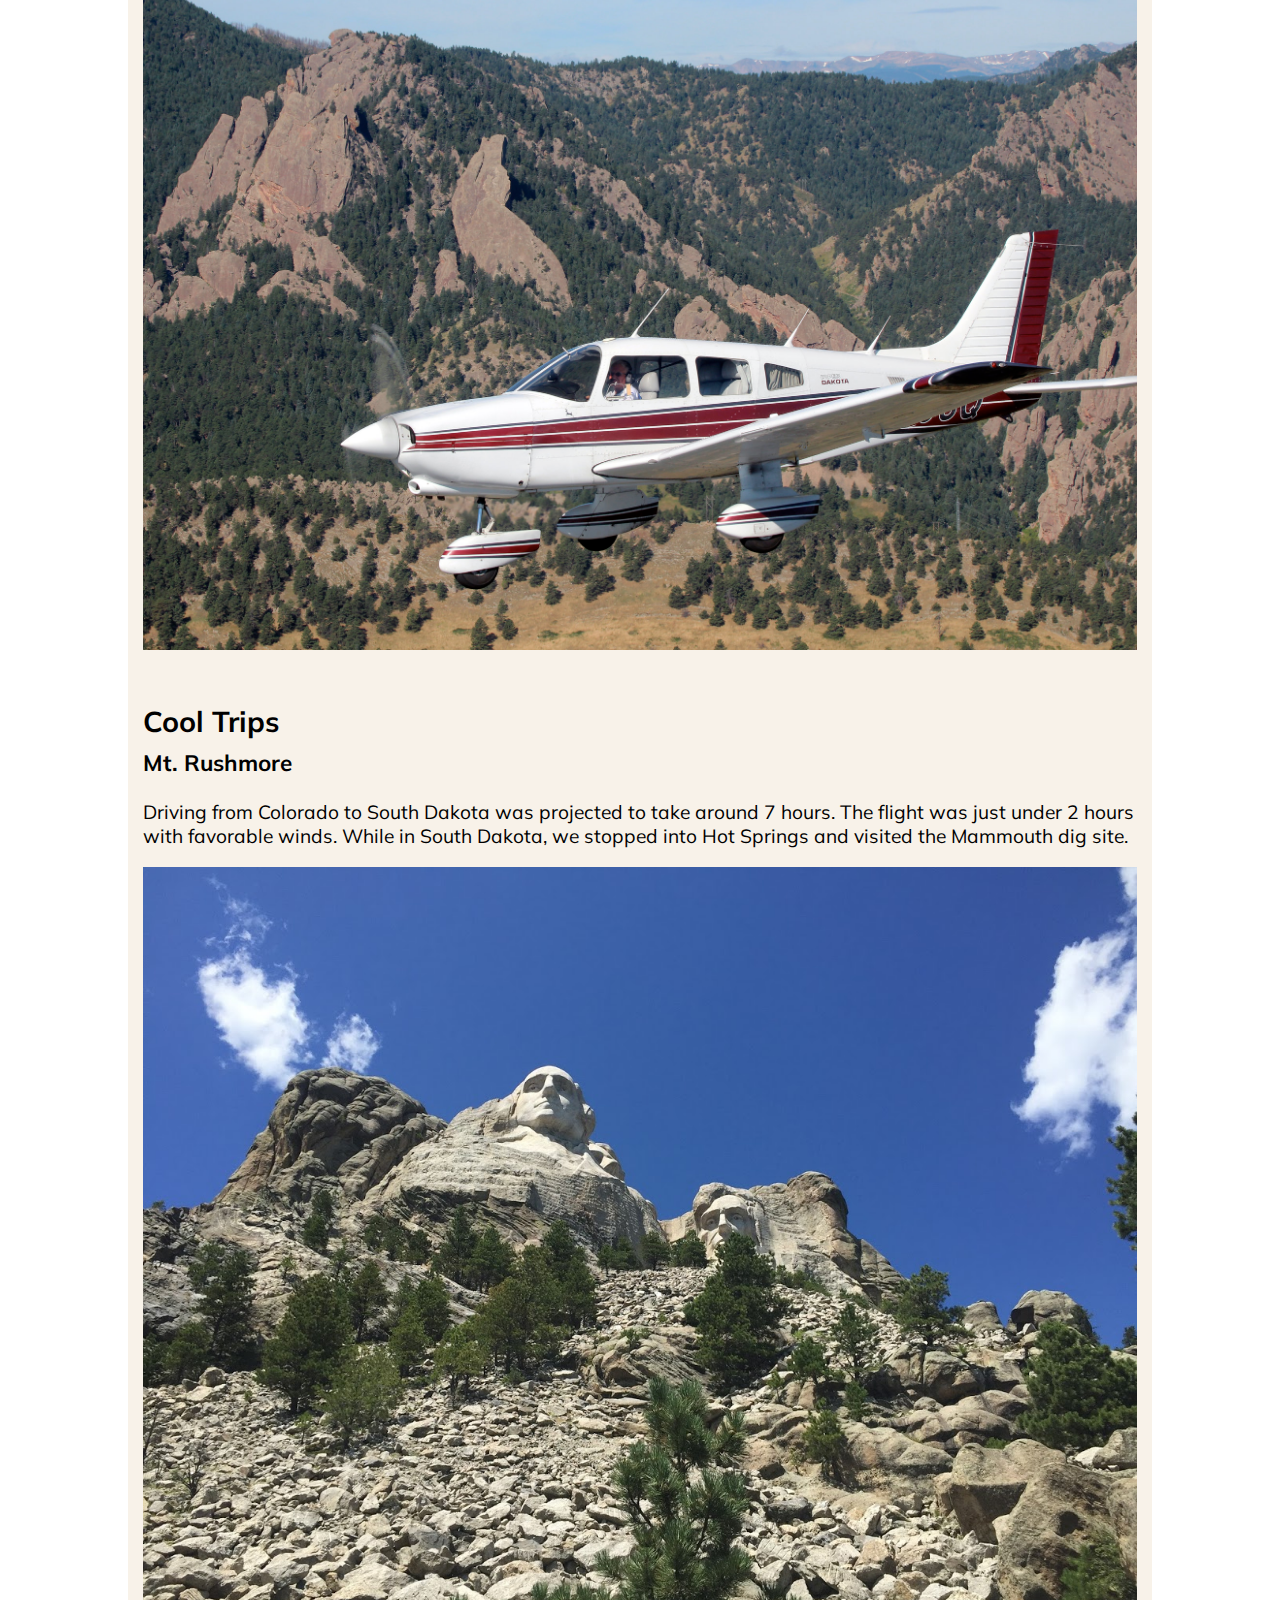
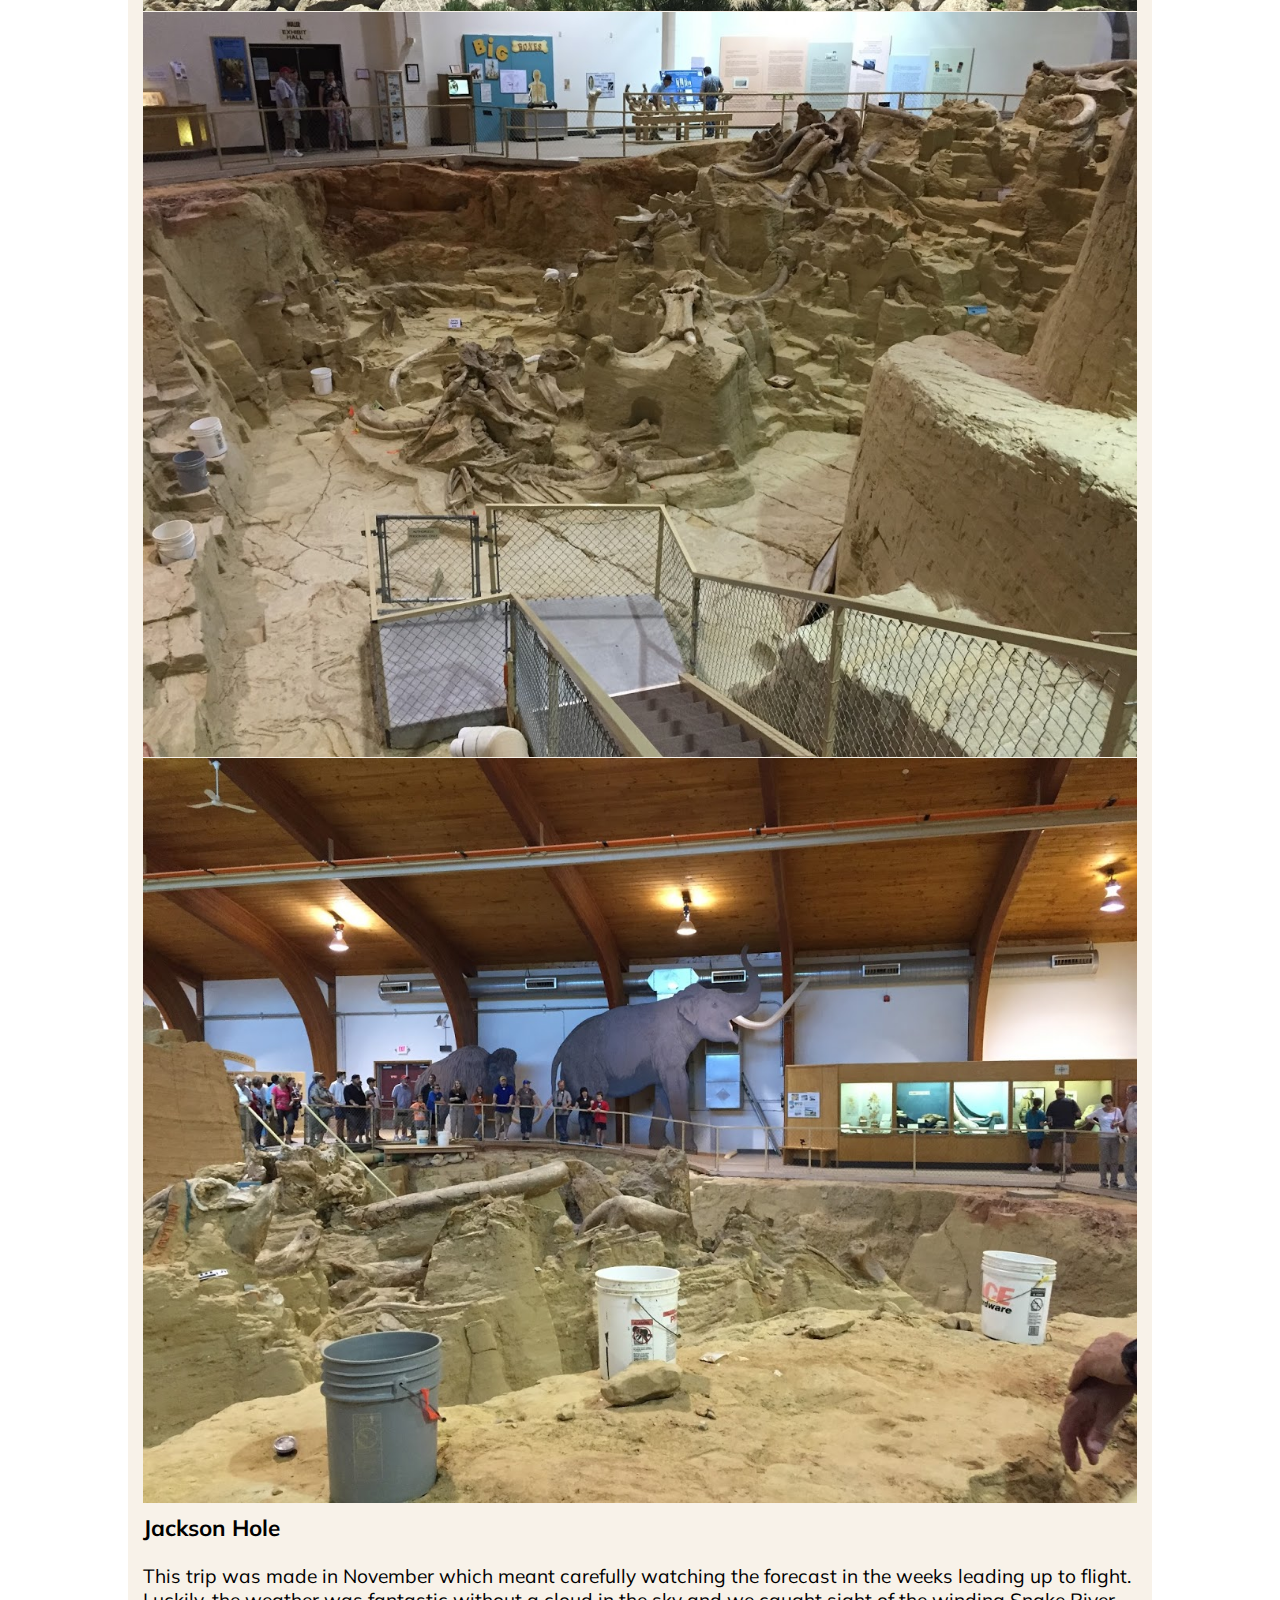
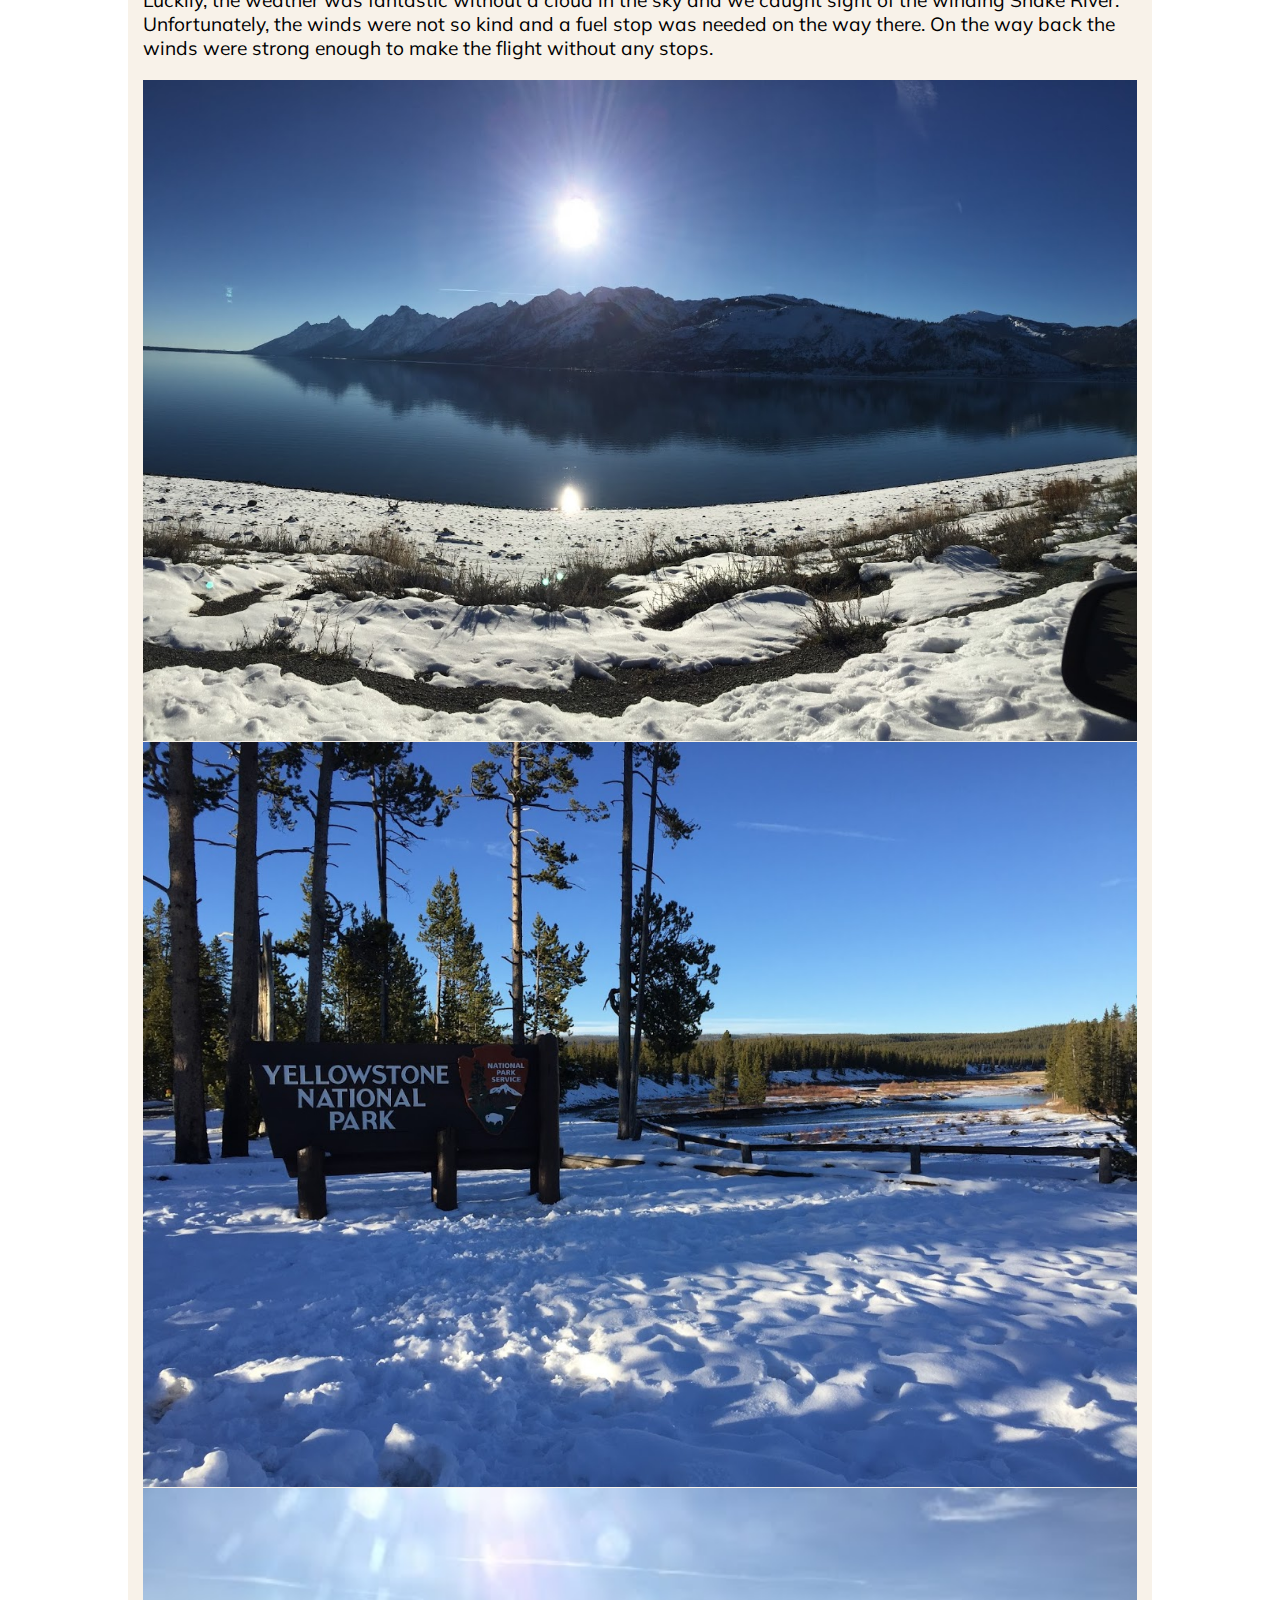
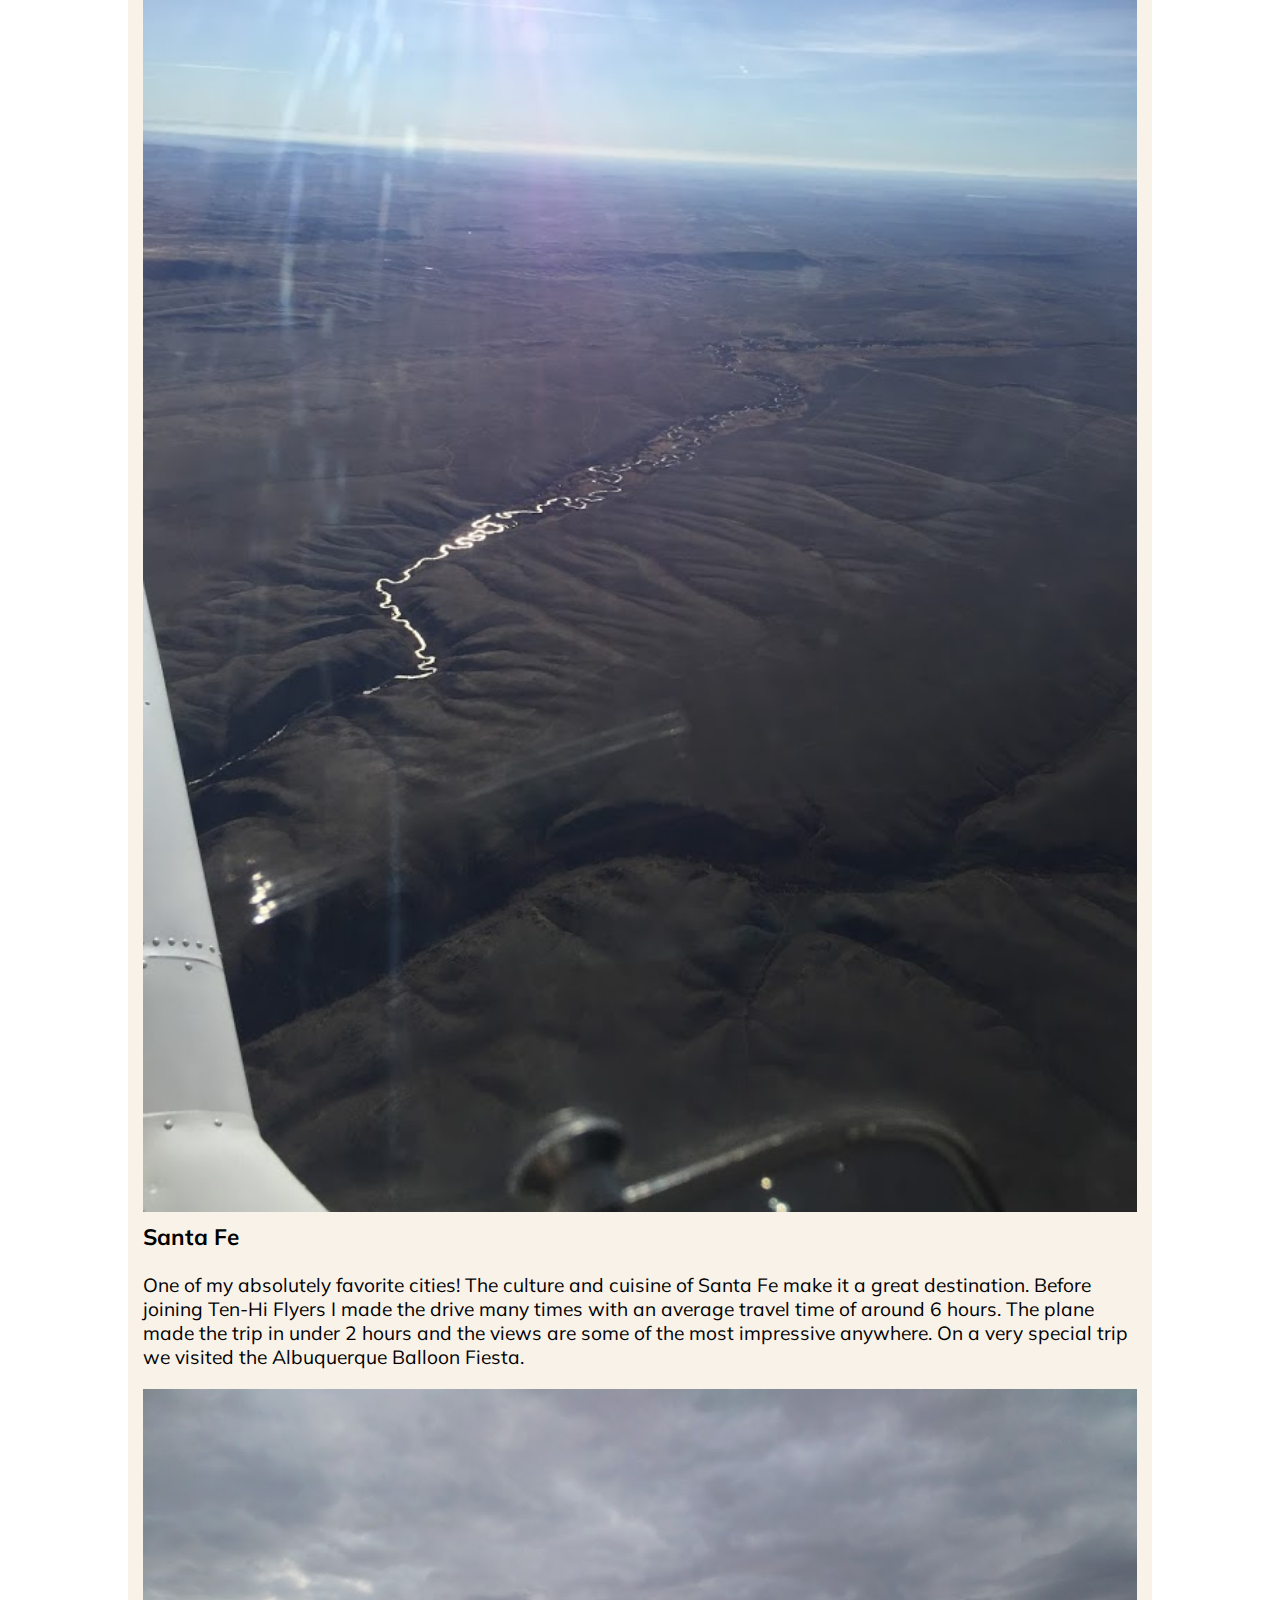
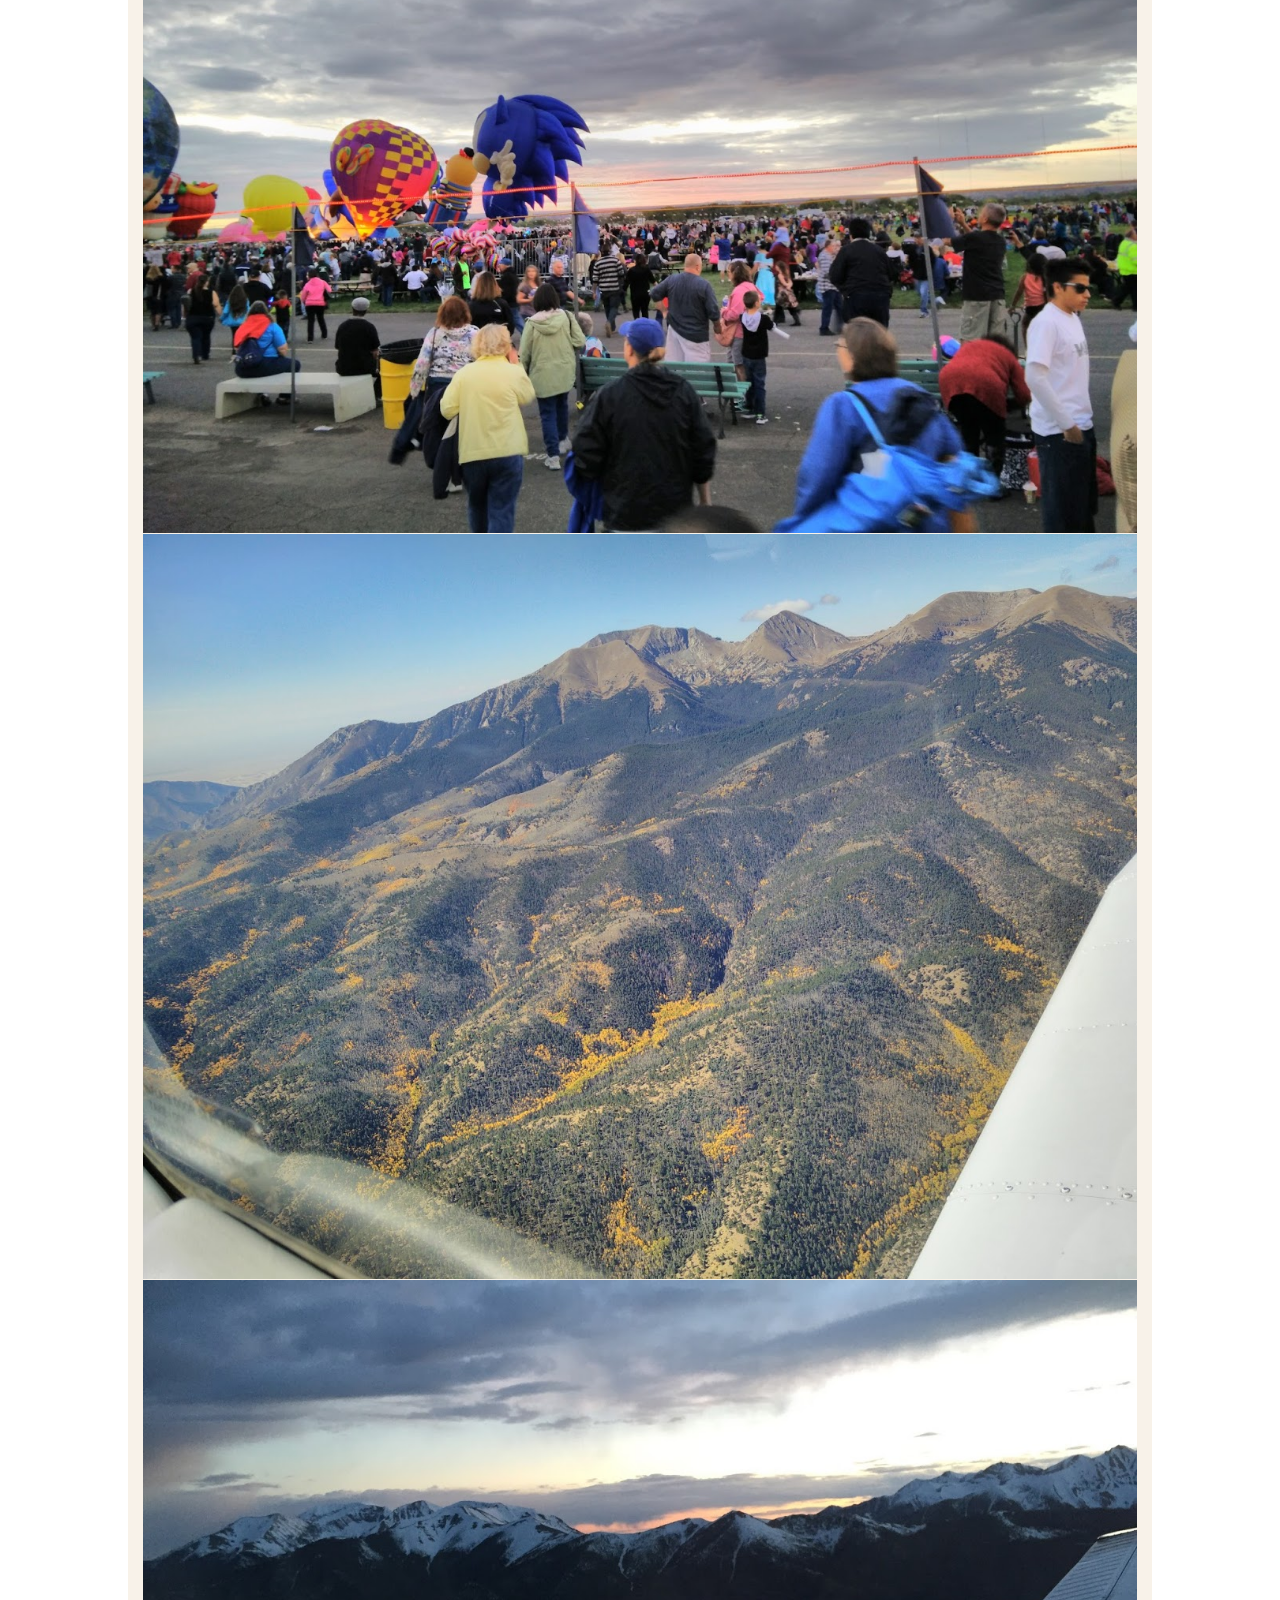
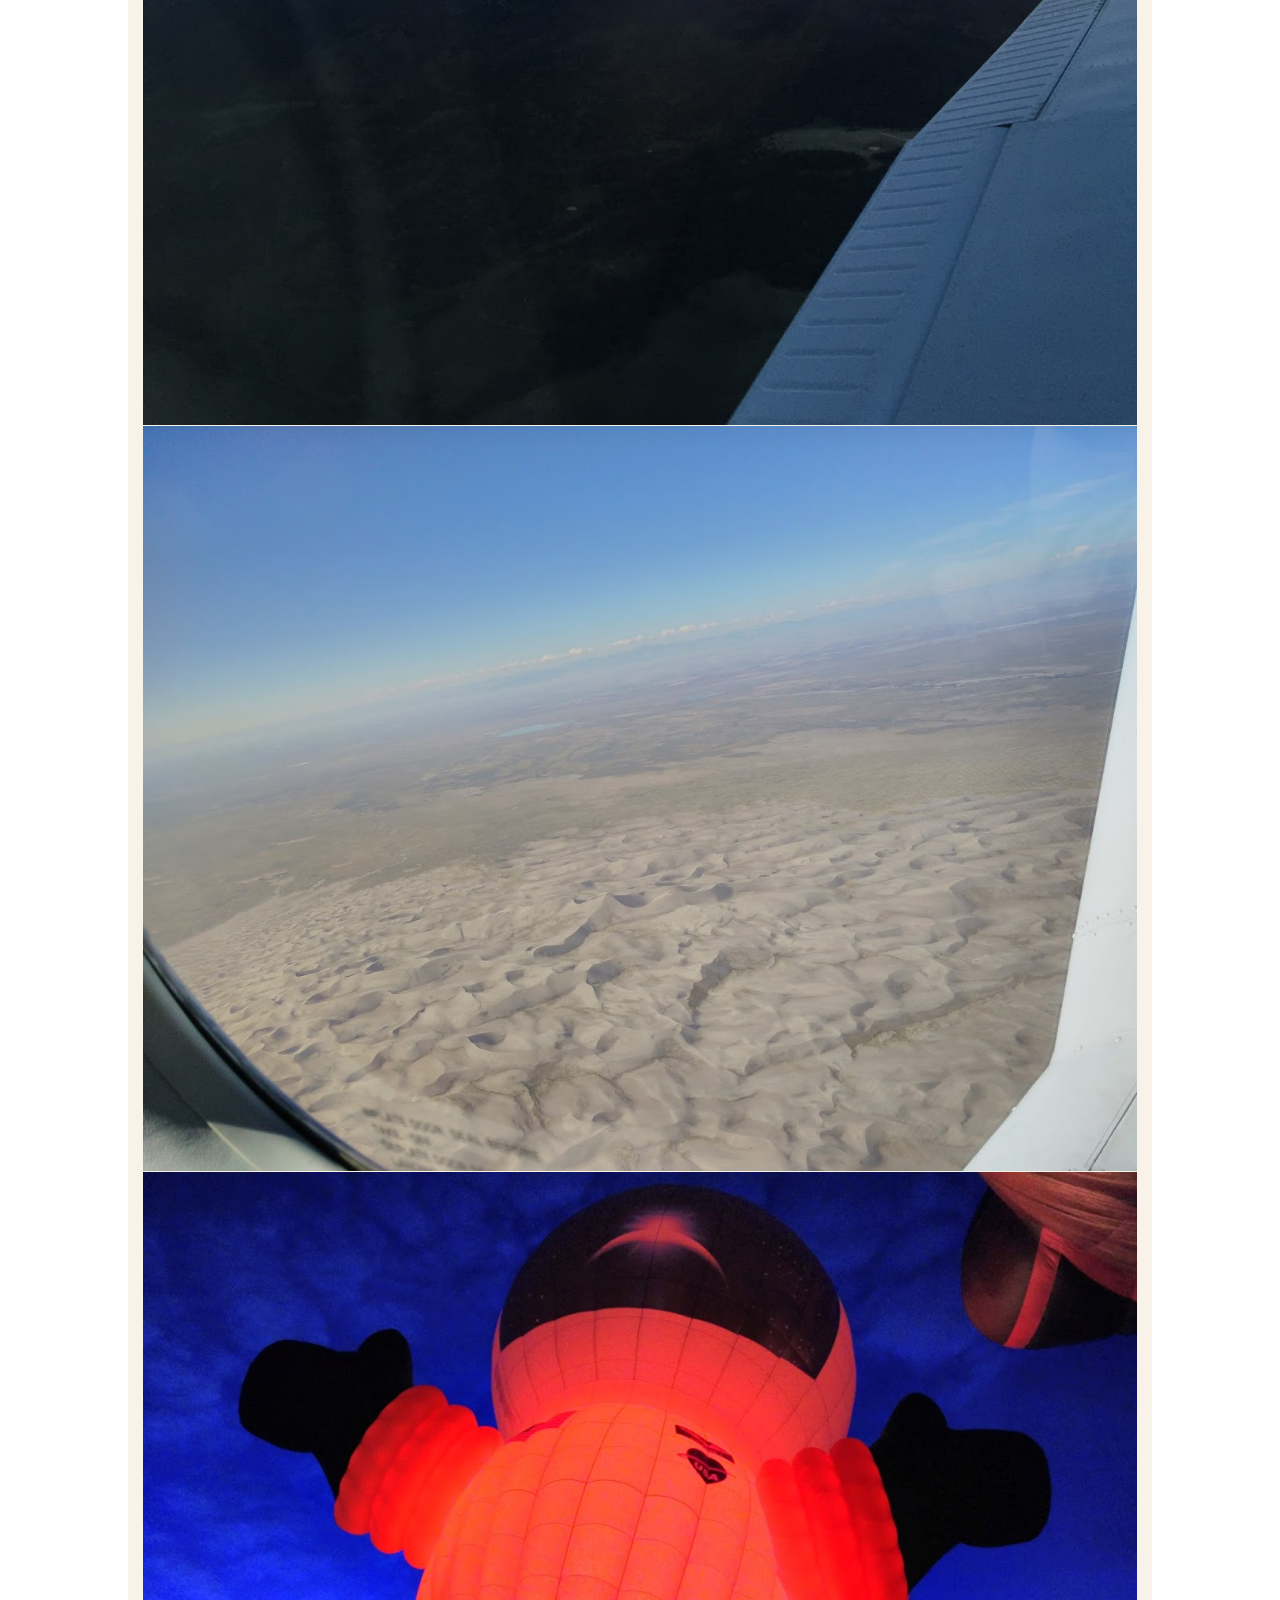
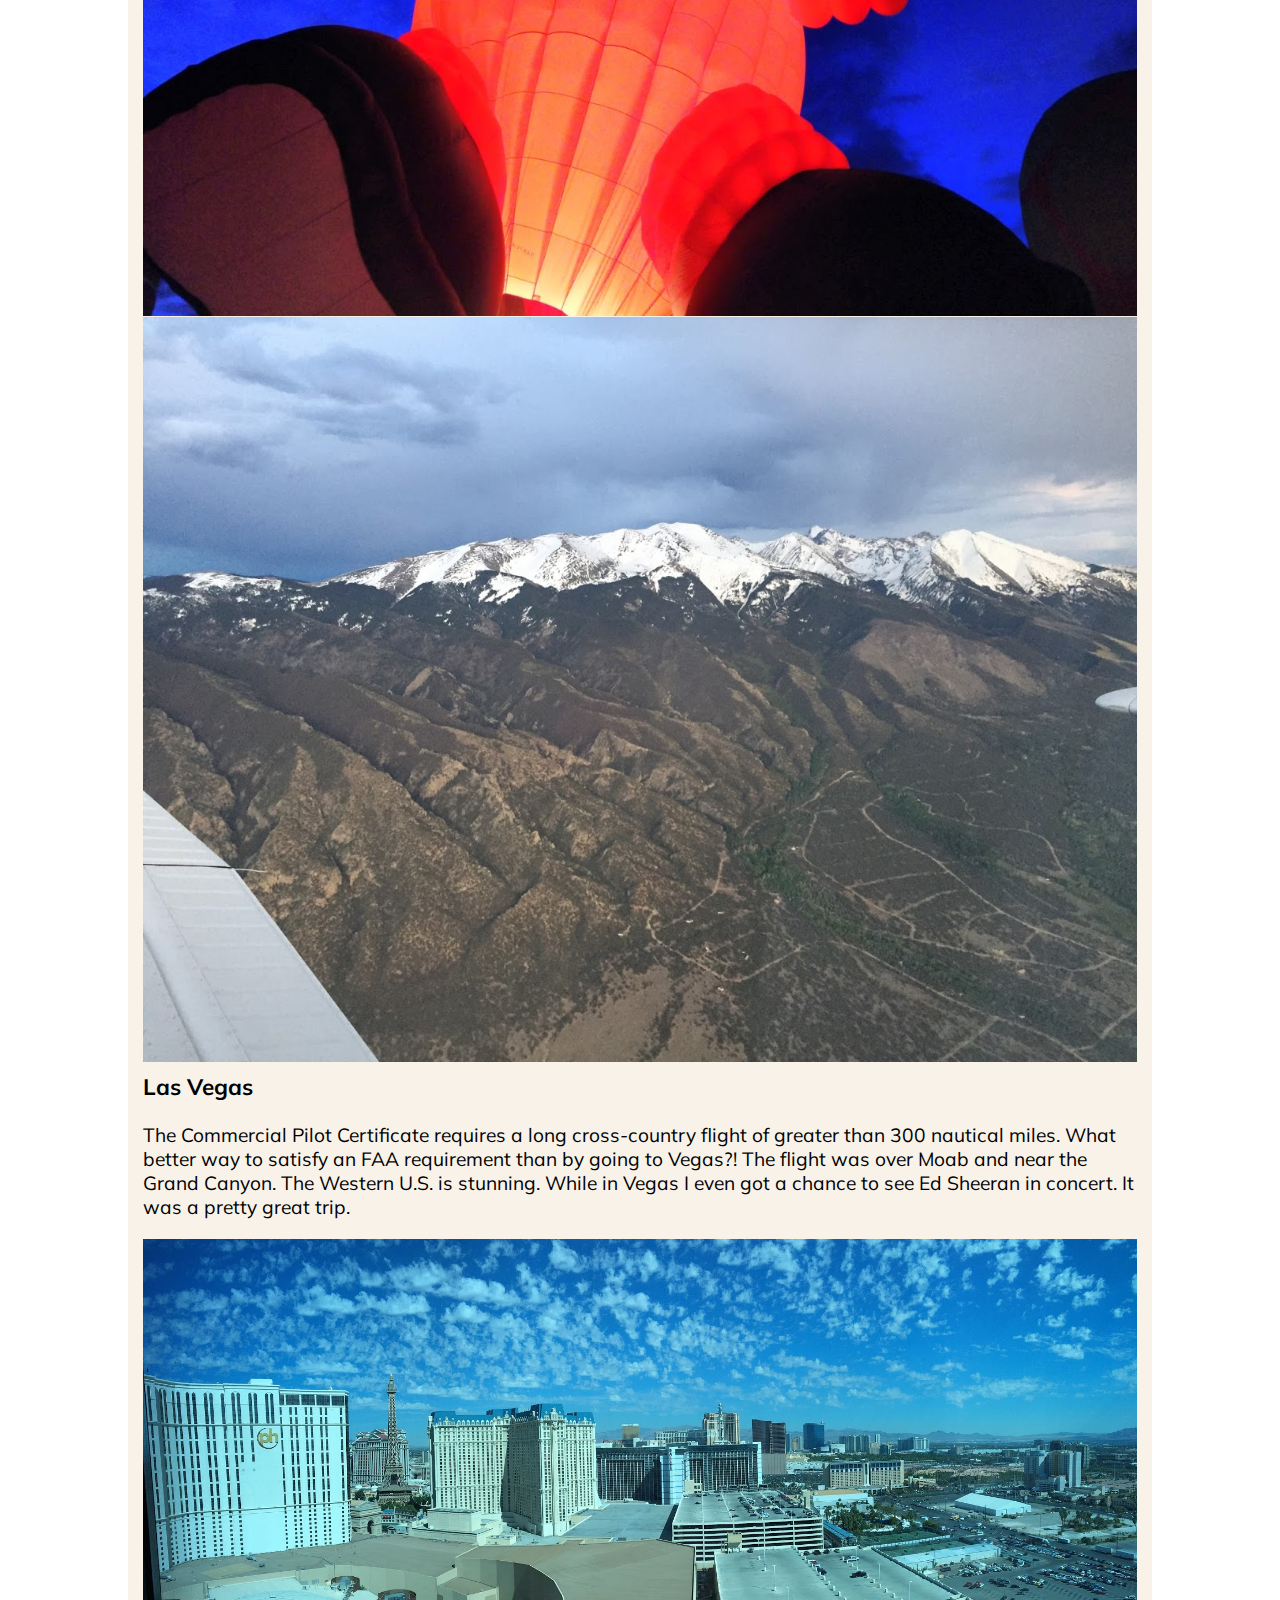
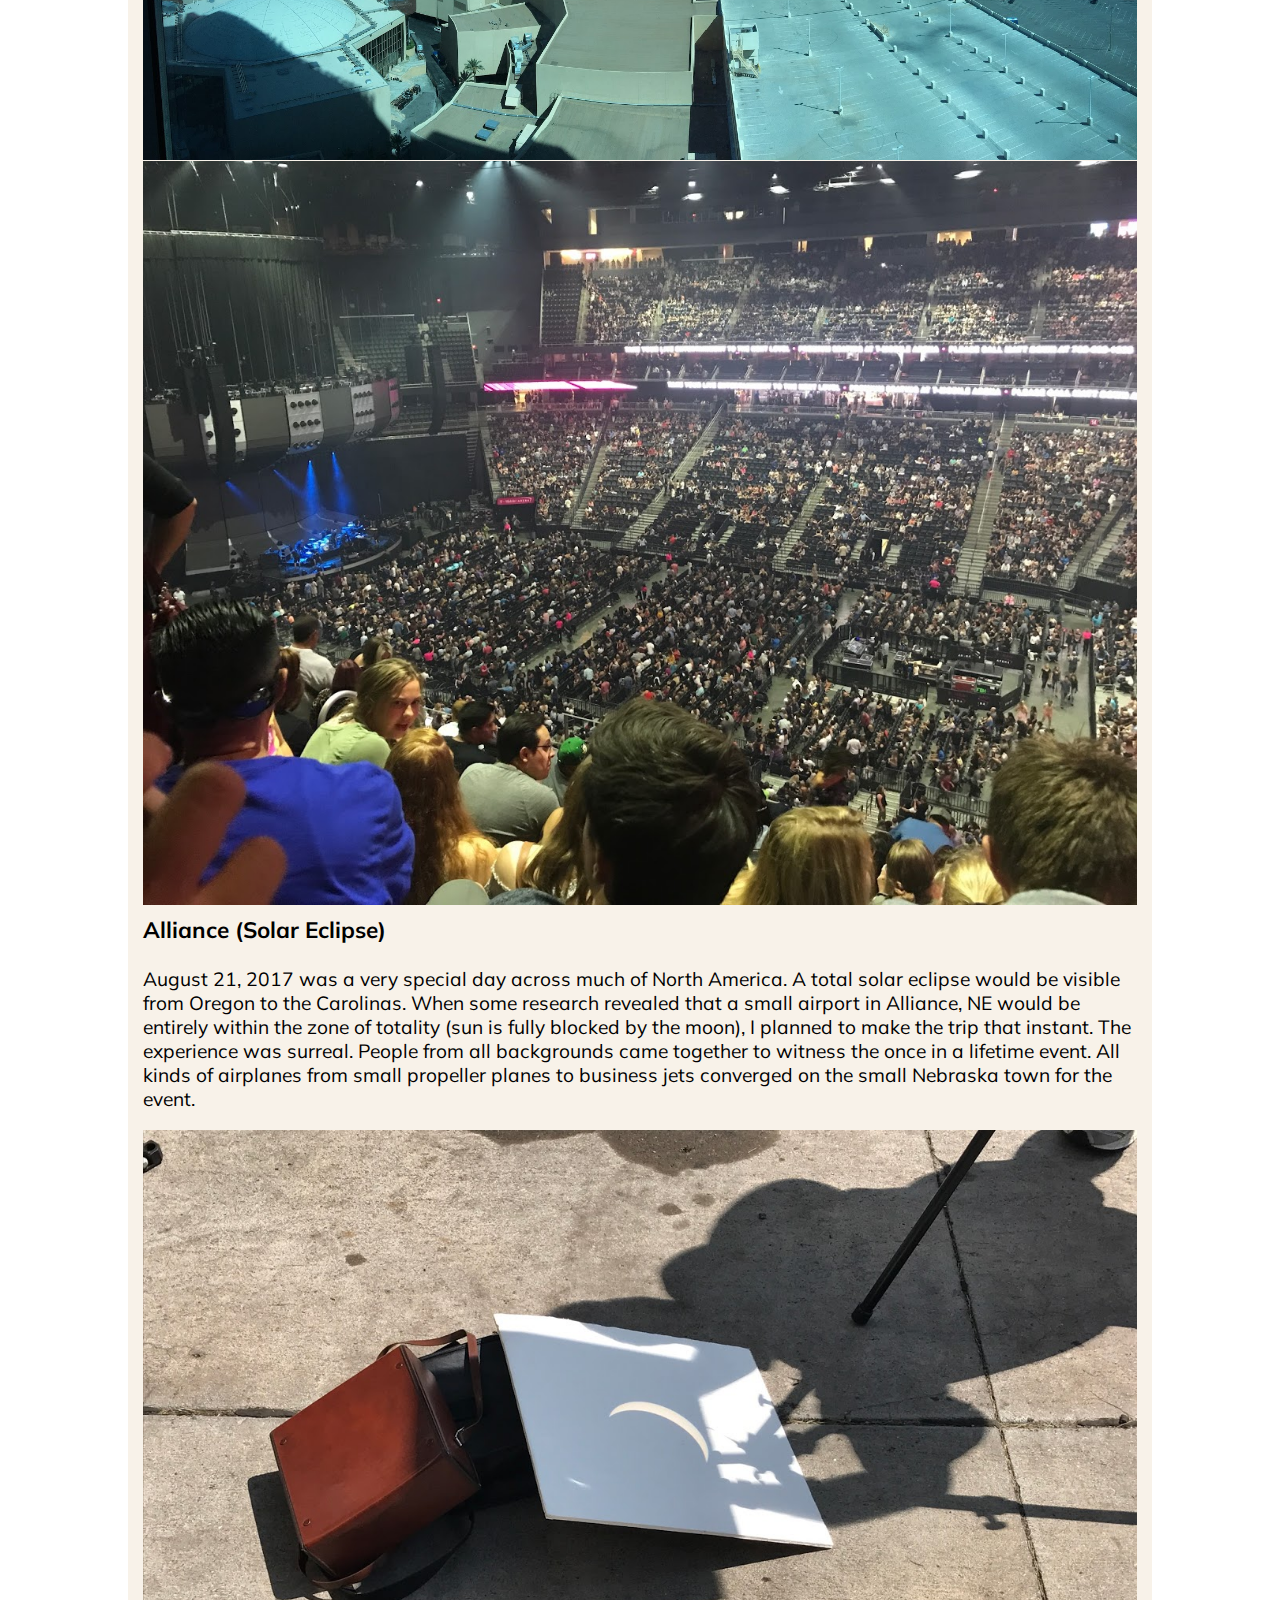
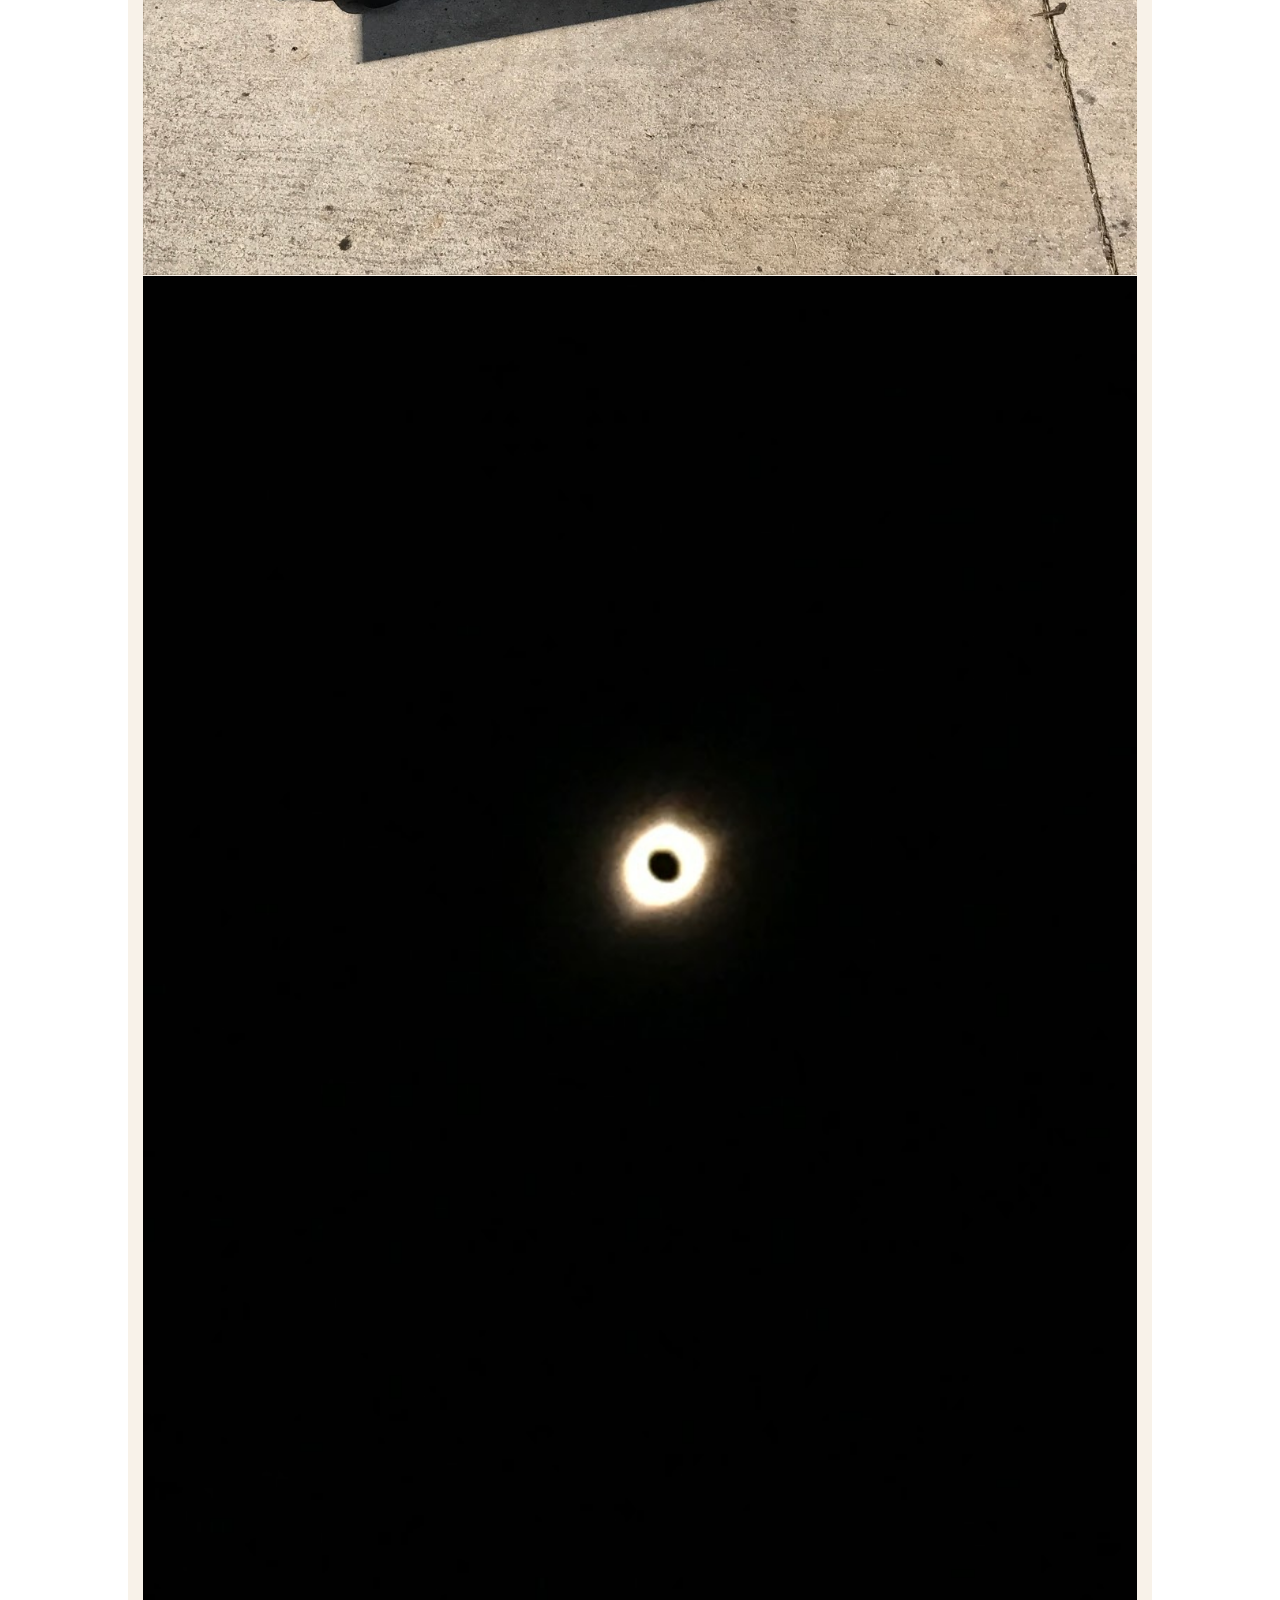
==== commit d9c9495e: "added e-mail and name to menu; added dynamic hiding of menu items" ====
--- a/index.html
+++ b/index.html
@@ -17,7 +17,7 @@
    <nav class=navbar>
       <ul>
          <li><a href="#"><i class="fa fa-home"></i> Home</a></li>
-         <li class="dropdown">
+         <li id="smallscreen" class="dropdown">
             <a href="#history" class="dropbtn">History</a>
             <div class="dropdown-content">
               <a href="#tenhi">Ten-Hi Flyers</a>
@@ -33,11 +33,15 @@
              <a href="#Alliance">Alliance (Solar Eclipse)</a>
            </div>
          </li>
-         <li><a href="#futureplans">Plans</a></li>
+         <li id="smallscreen"><a href="#futureplans">Plans</a></li>
          <li><a href="#cfi">CFI</a></li>
-         <li><a href="#otherinterests">Projects</a></li>
+         <li id="smallscreen"><a href="#otherinterests">Projects</a></li>
+         <li><a href="mailto:max.starkman@gmail.com"><i class="fa fa-plane"></i> E-mail</a></li>
+         <nav class="navbar-right">
+            <li id="rightnav">Max Starkman, MBA</li>
+         </nav>
        </ul>
-   </nav>
+      </nav>
 
 
    <h1>Aviation, Aspirations, and Cool Trips</h1>
--- a/styles.css
+++ b/styles.css
@@ -99,12 +99,12 @@
   }
 
 
+
    nav ul {
     white-space: nowrap;
     list-style-type: none;
     margin: 0;
     padding: 0;
-    overflow: hidden;
     background-color: #333;
   }
 
@@ -113,8 +113,26 @@
     display: inline-block;
   }
 
+  .navbar-right {
+    float: right; /* need to float right for the text to show on the right side of the page, display: in line block doesn't work*/
+    color: white;
+    text-align: center;
+    padding: 0;
+  }
 
-  nav li a, .dropbtn {
+  @media only screen and (max-width: 1024px) {
+    li#rightnav {
+        display: none;
+    }
+}
+
+  @media only screen and (max-width: 705px) {
+    #smallscreen {
+        display: none;
+    }
+  }
+
+  nav li a, .dropbtn, #rightnav {
     display: inline-block;
     color: white;
     text-align: center;
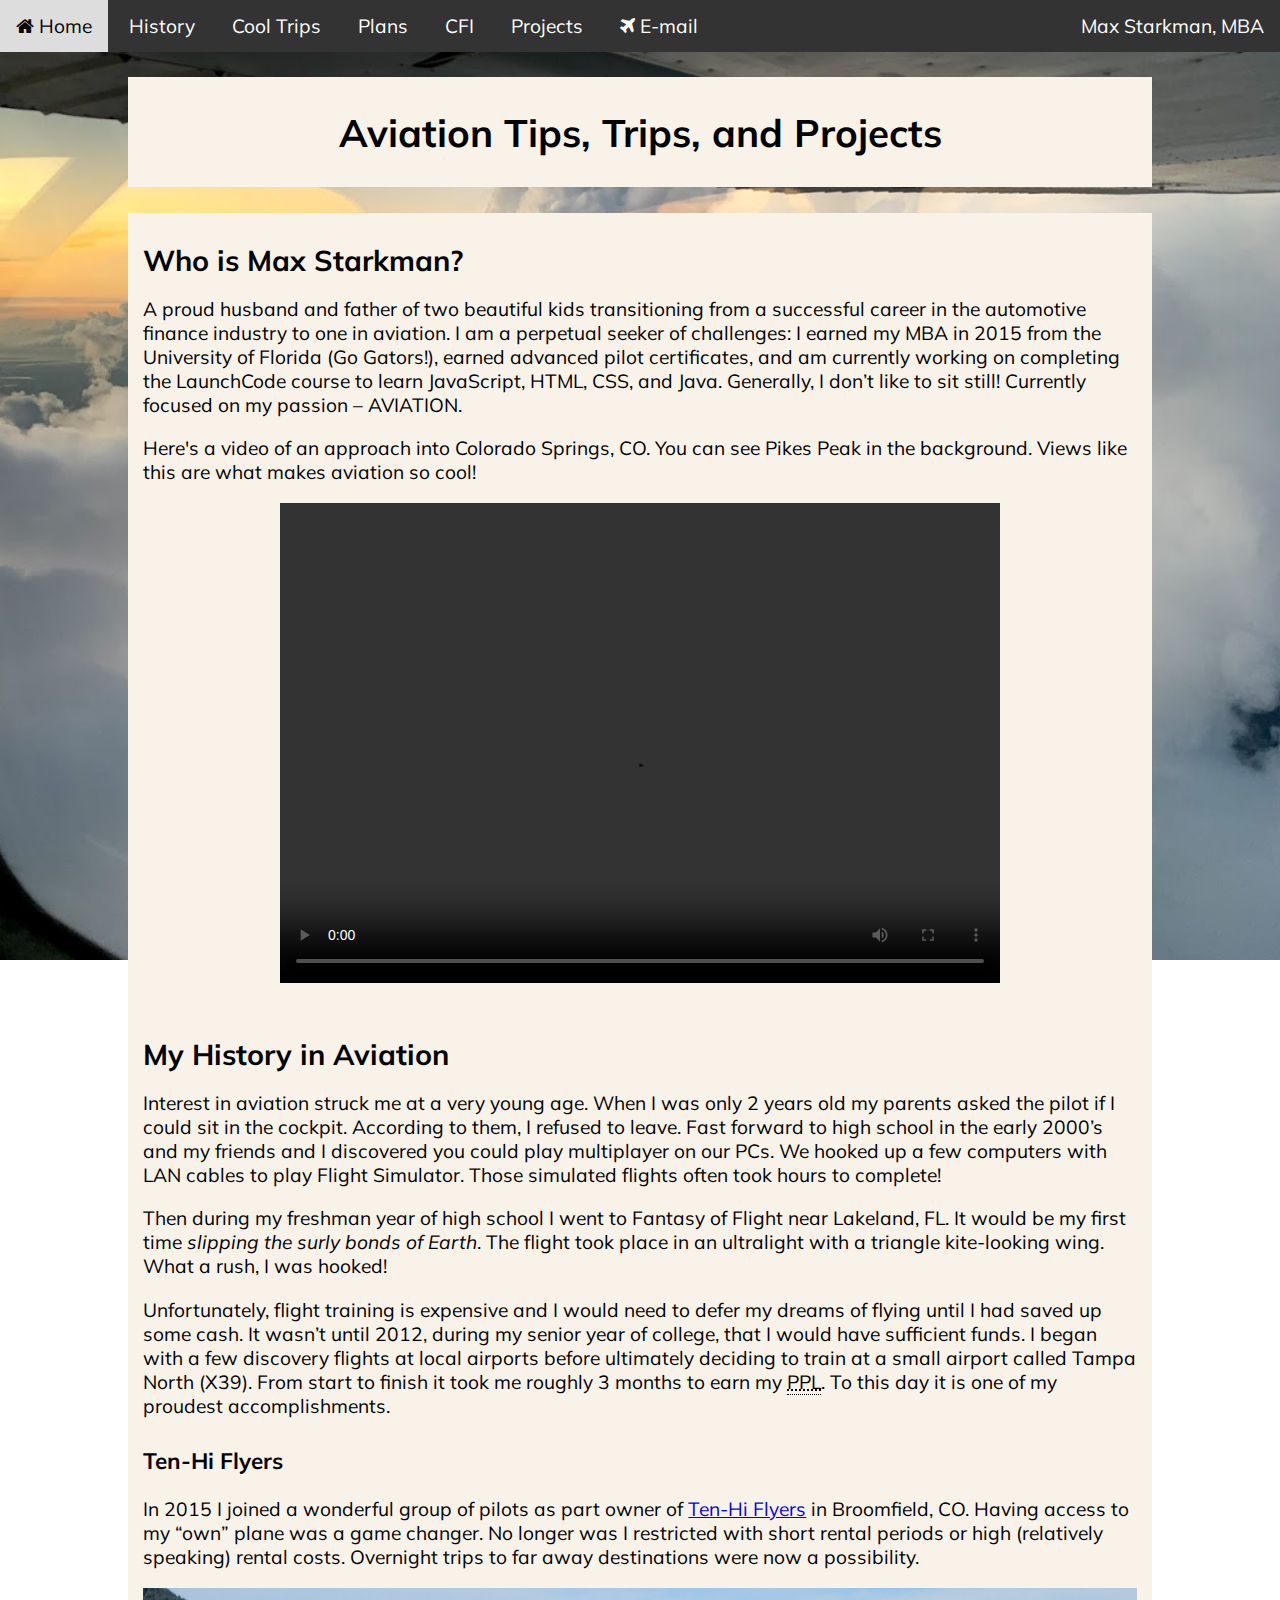
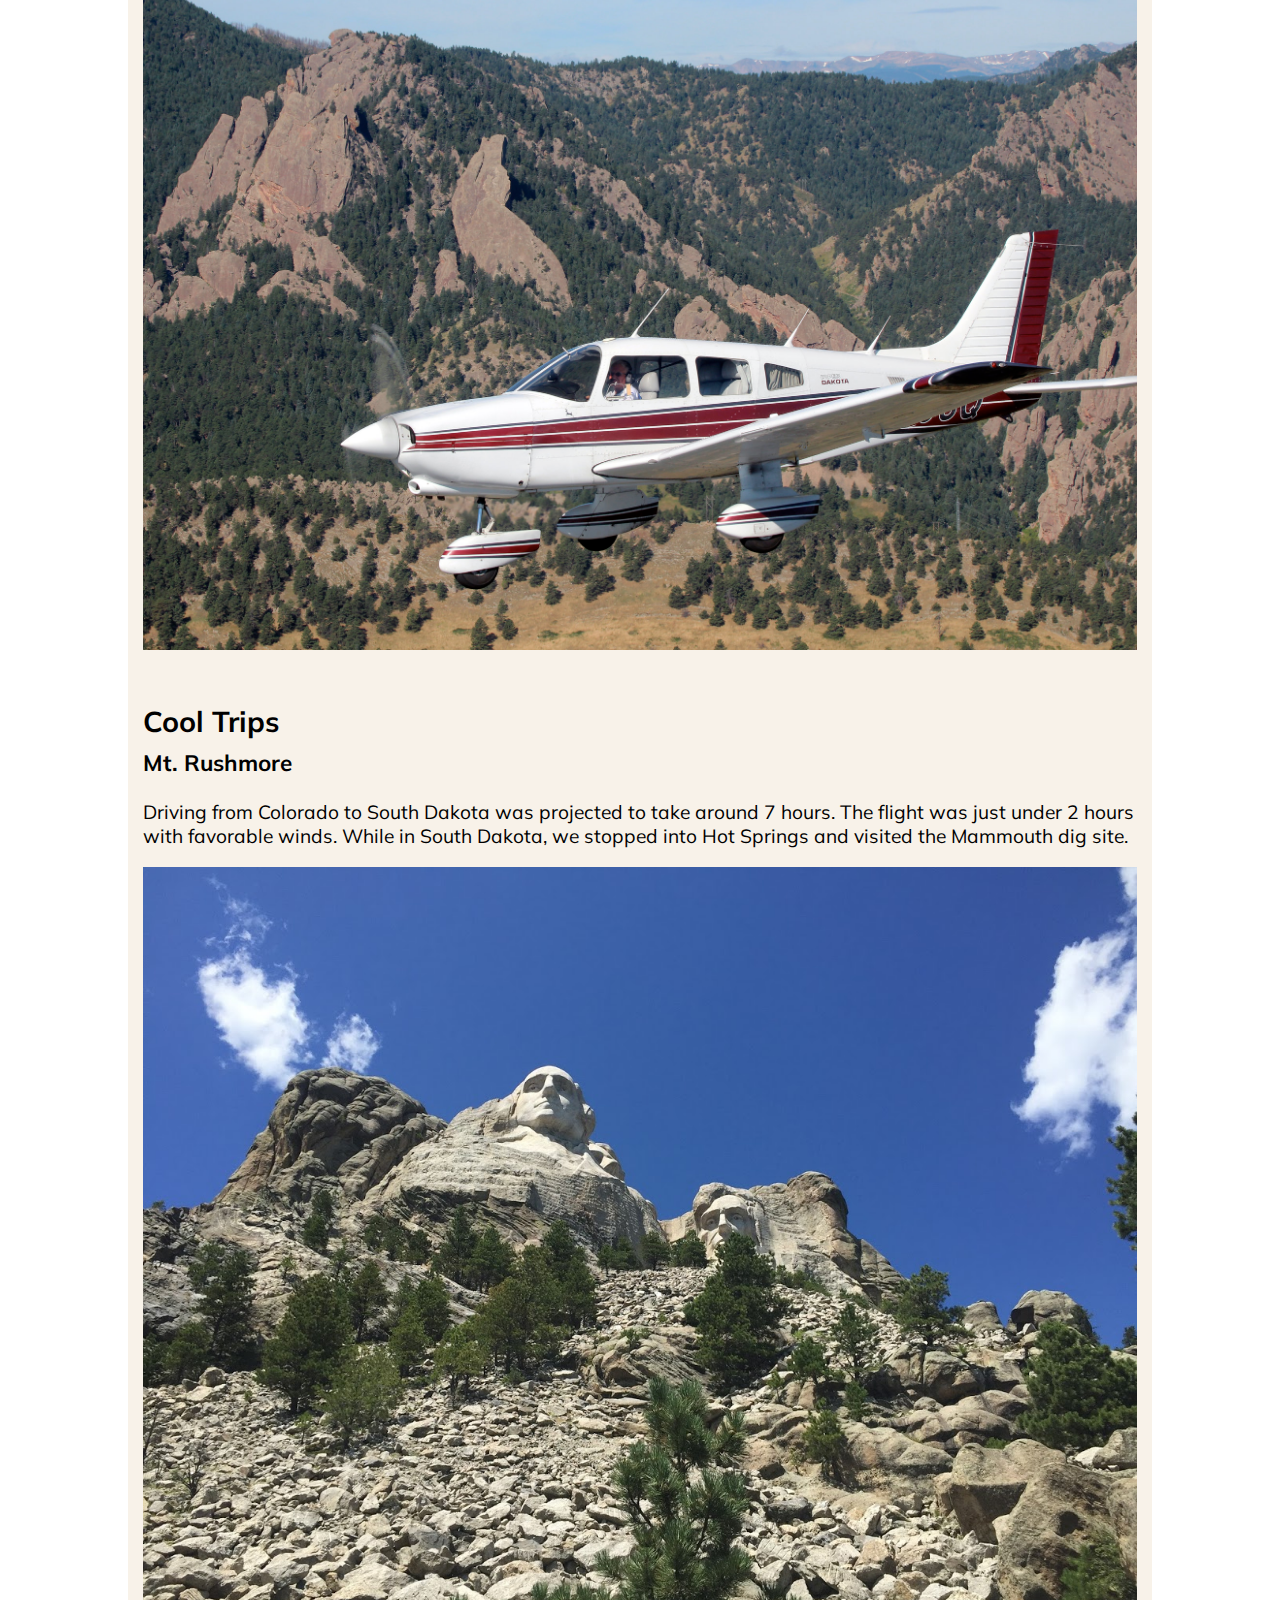
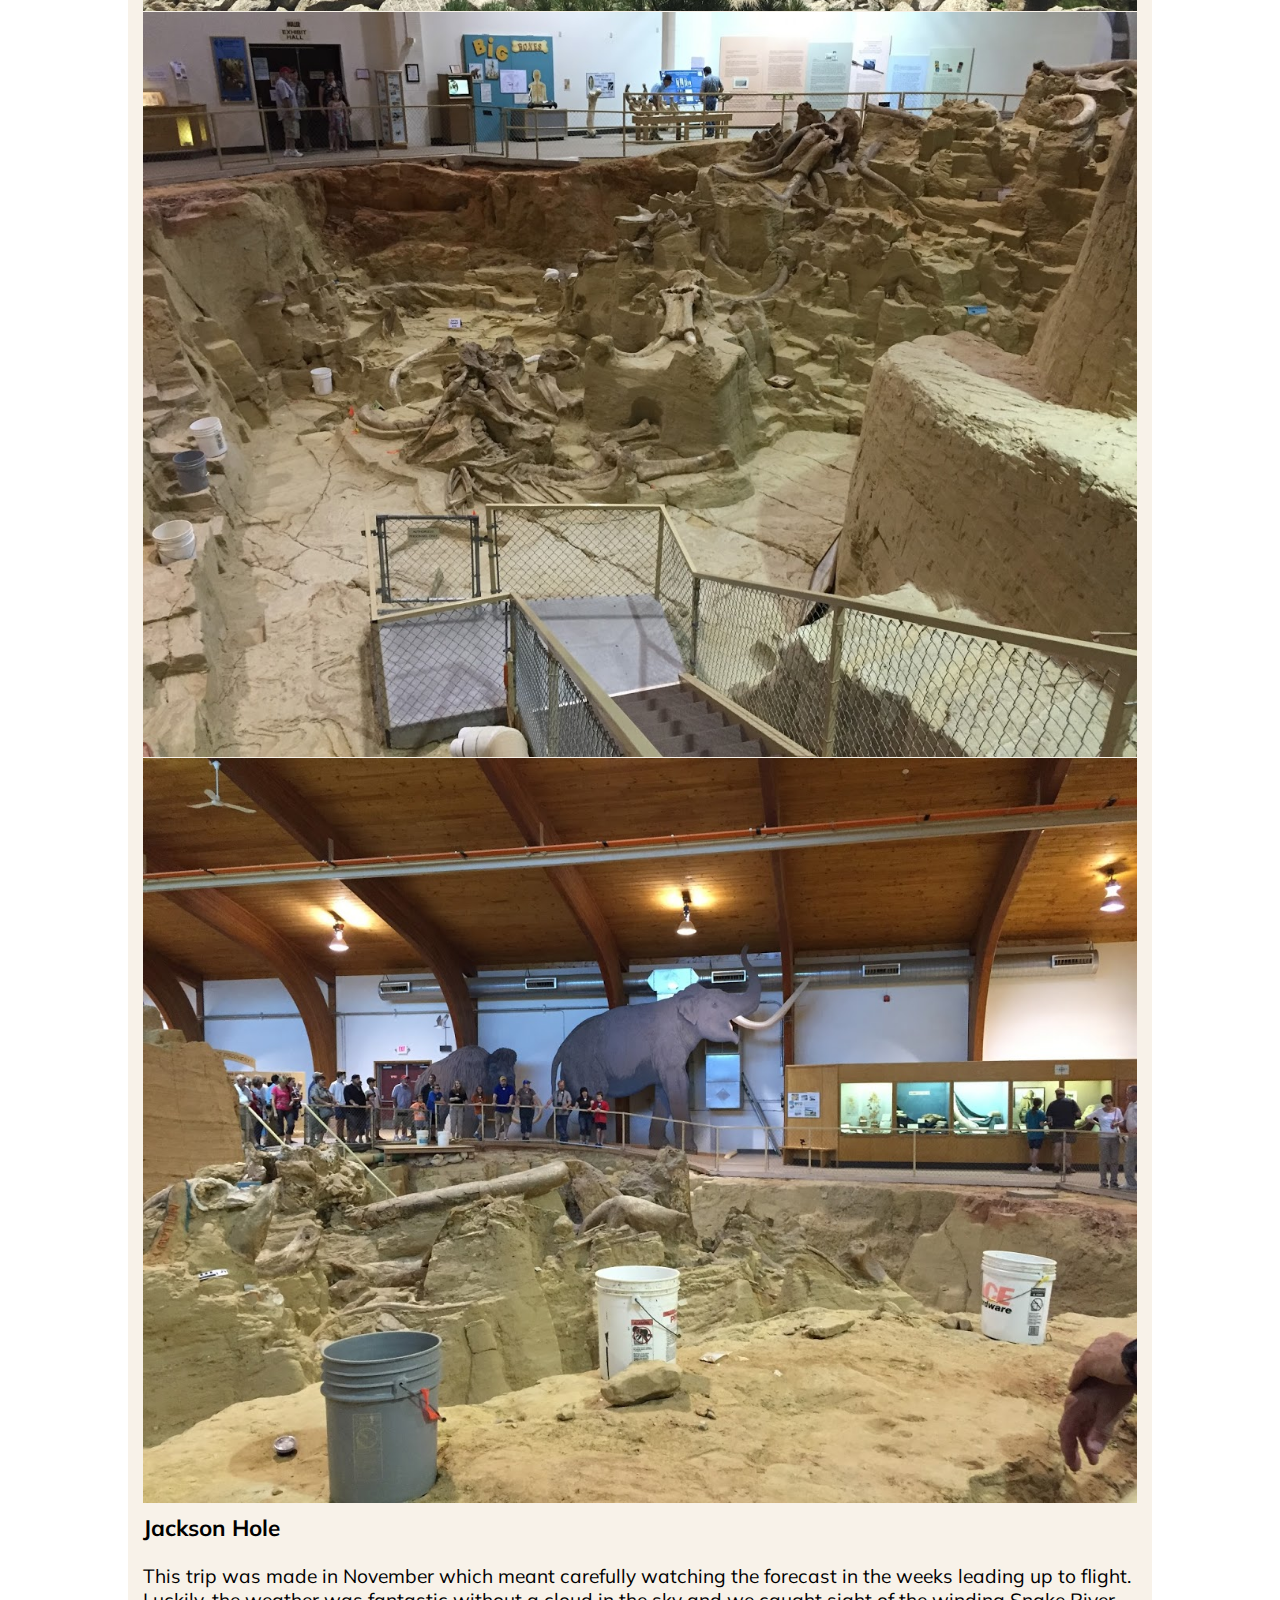
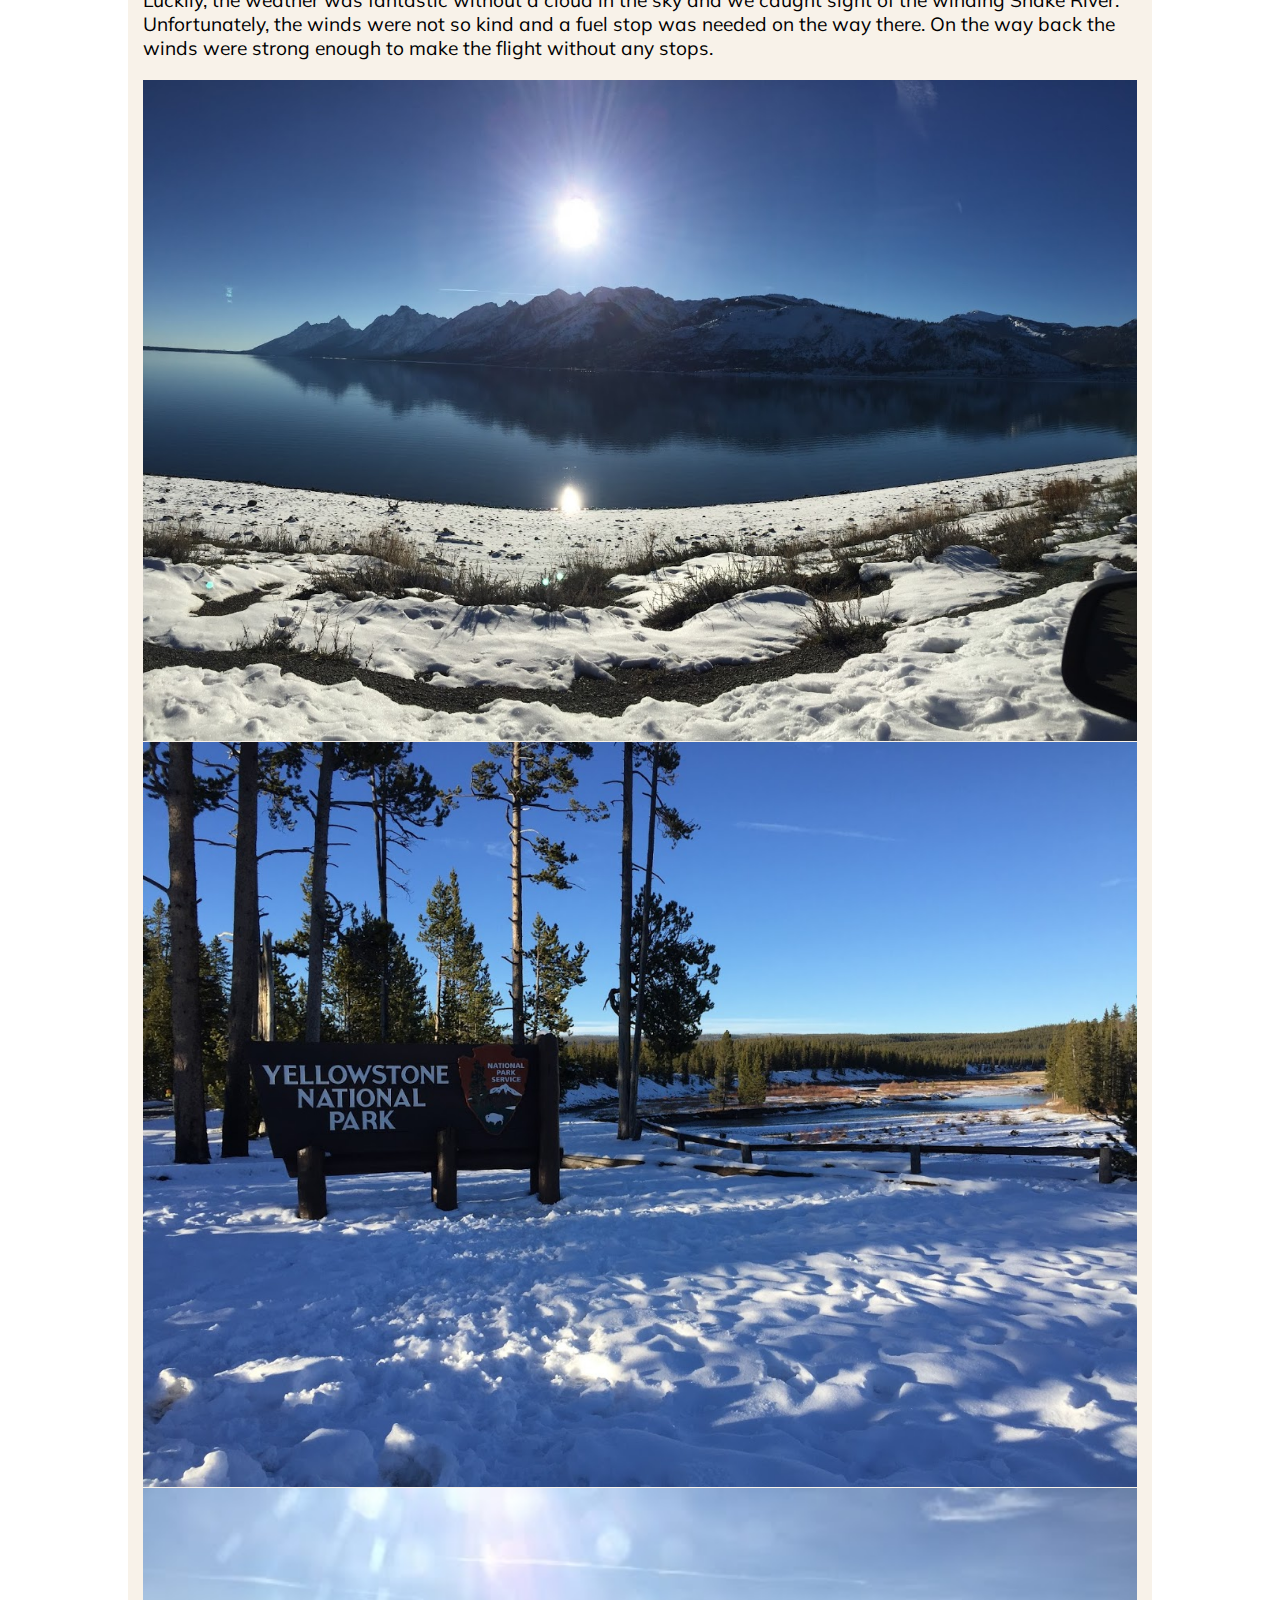
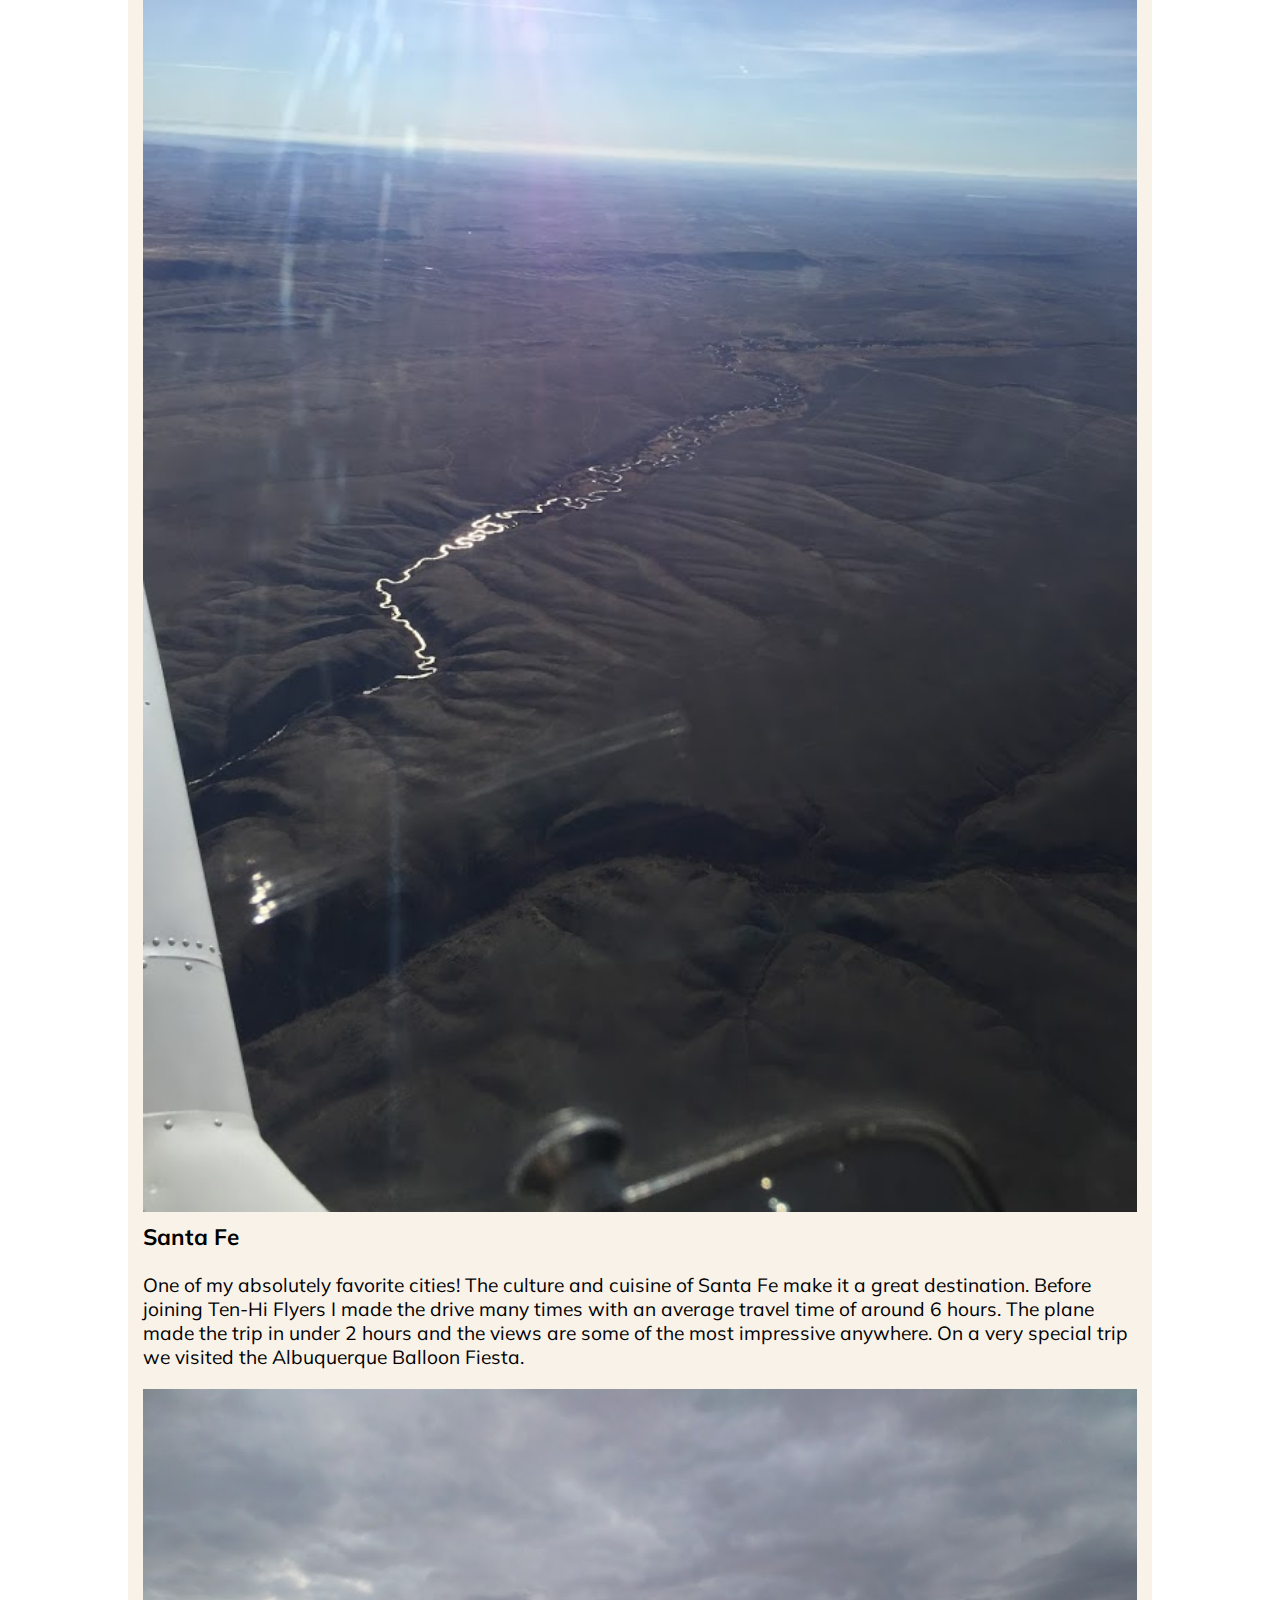
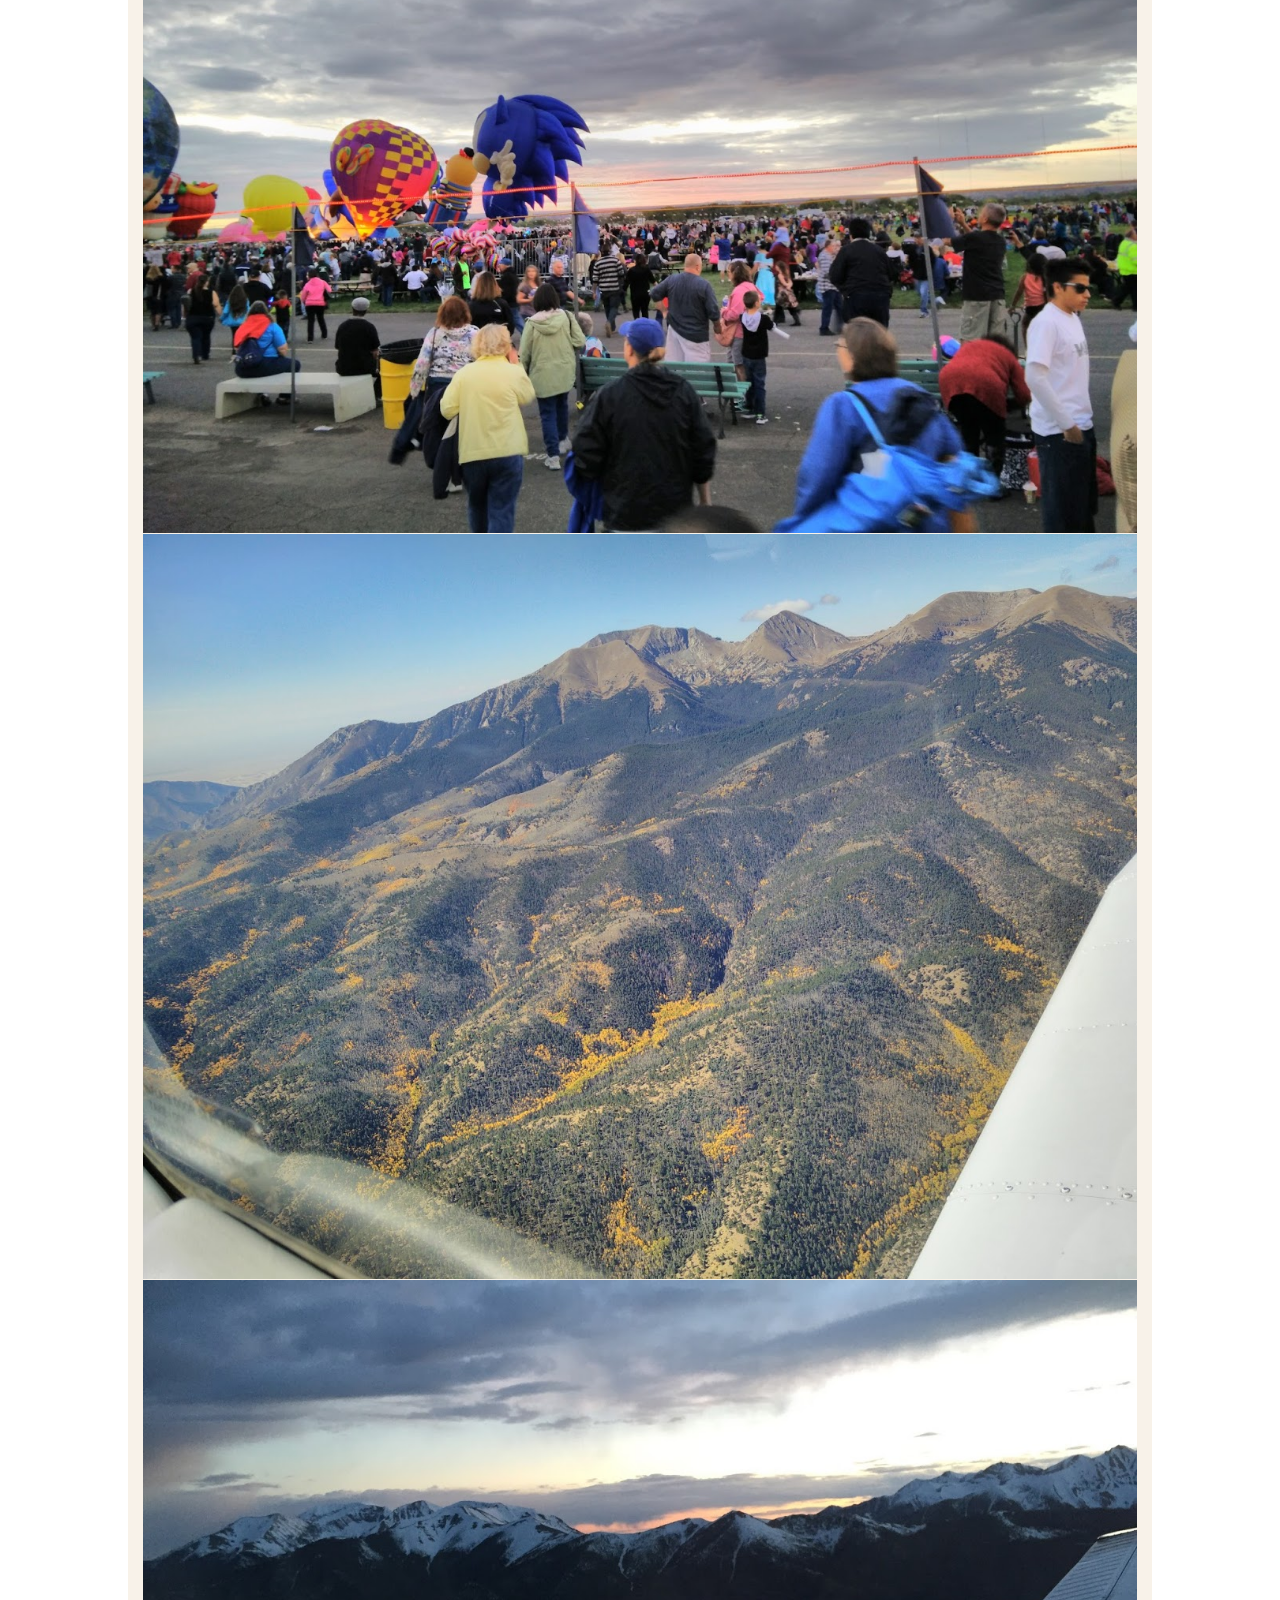
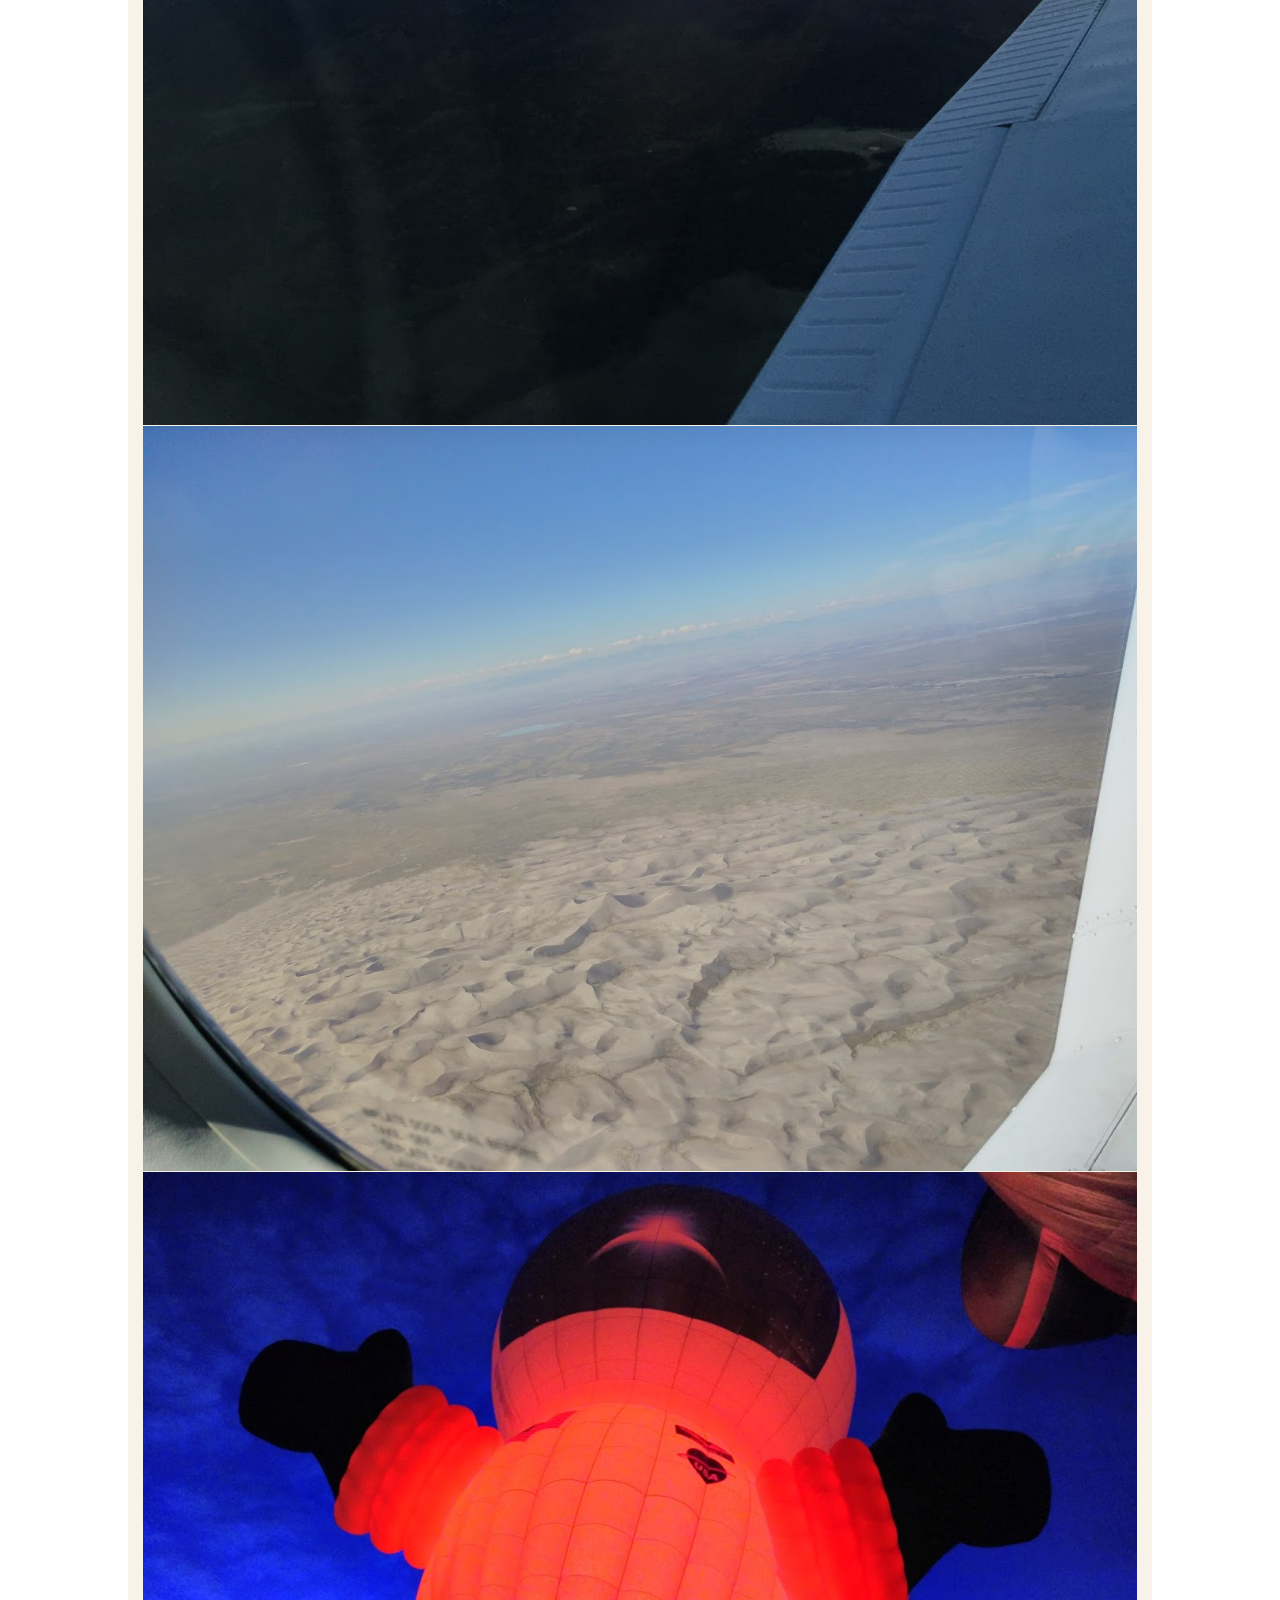
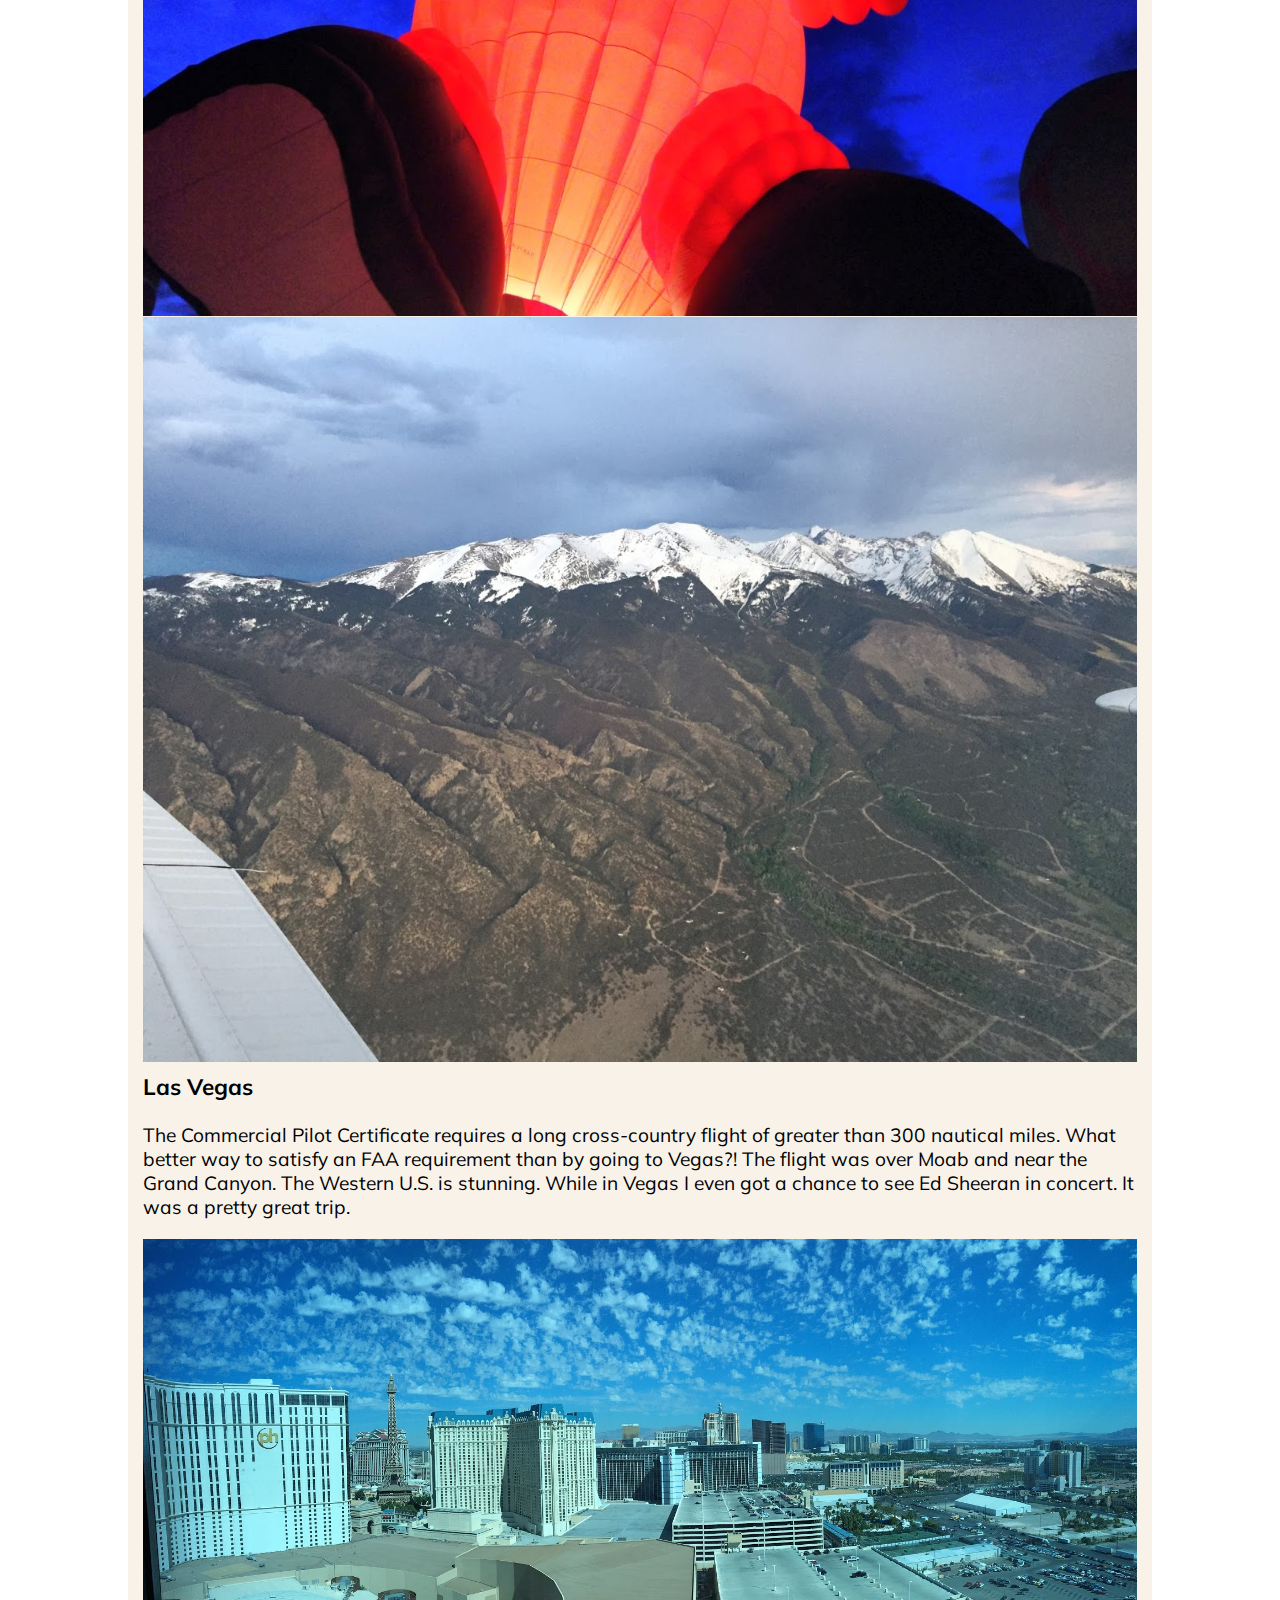
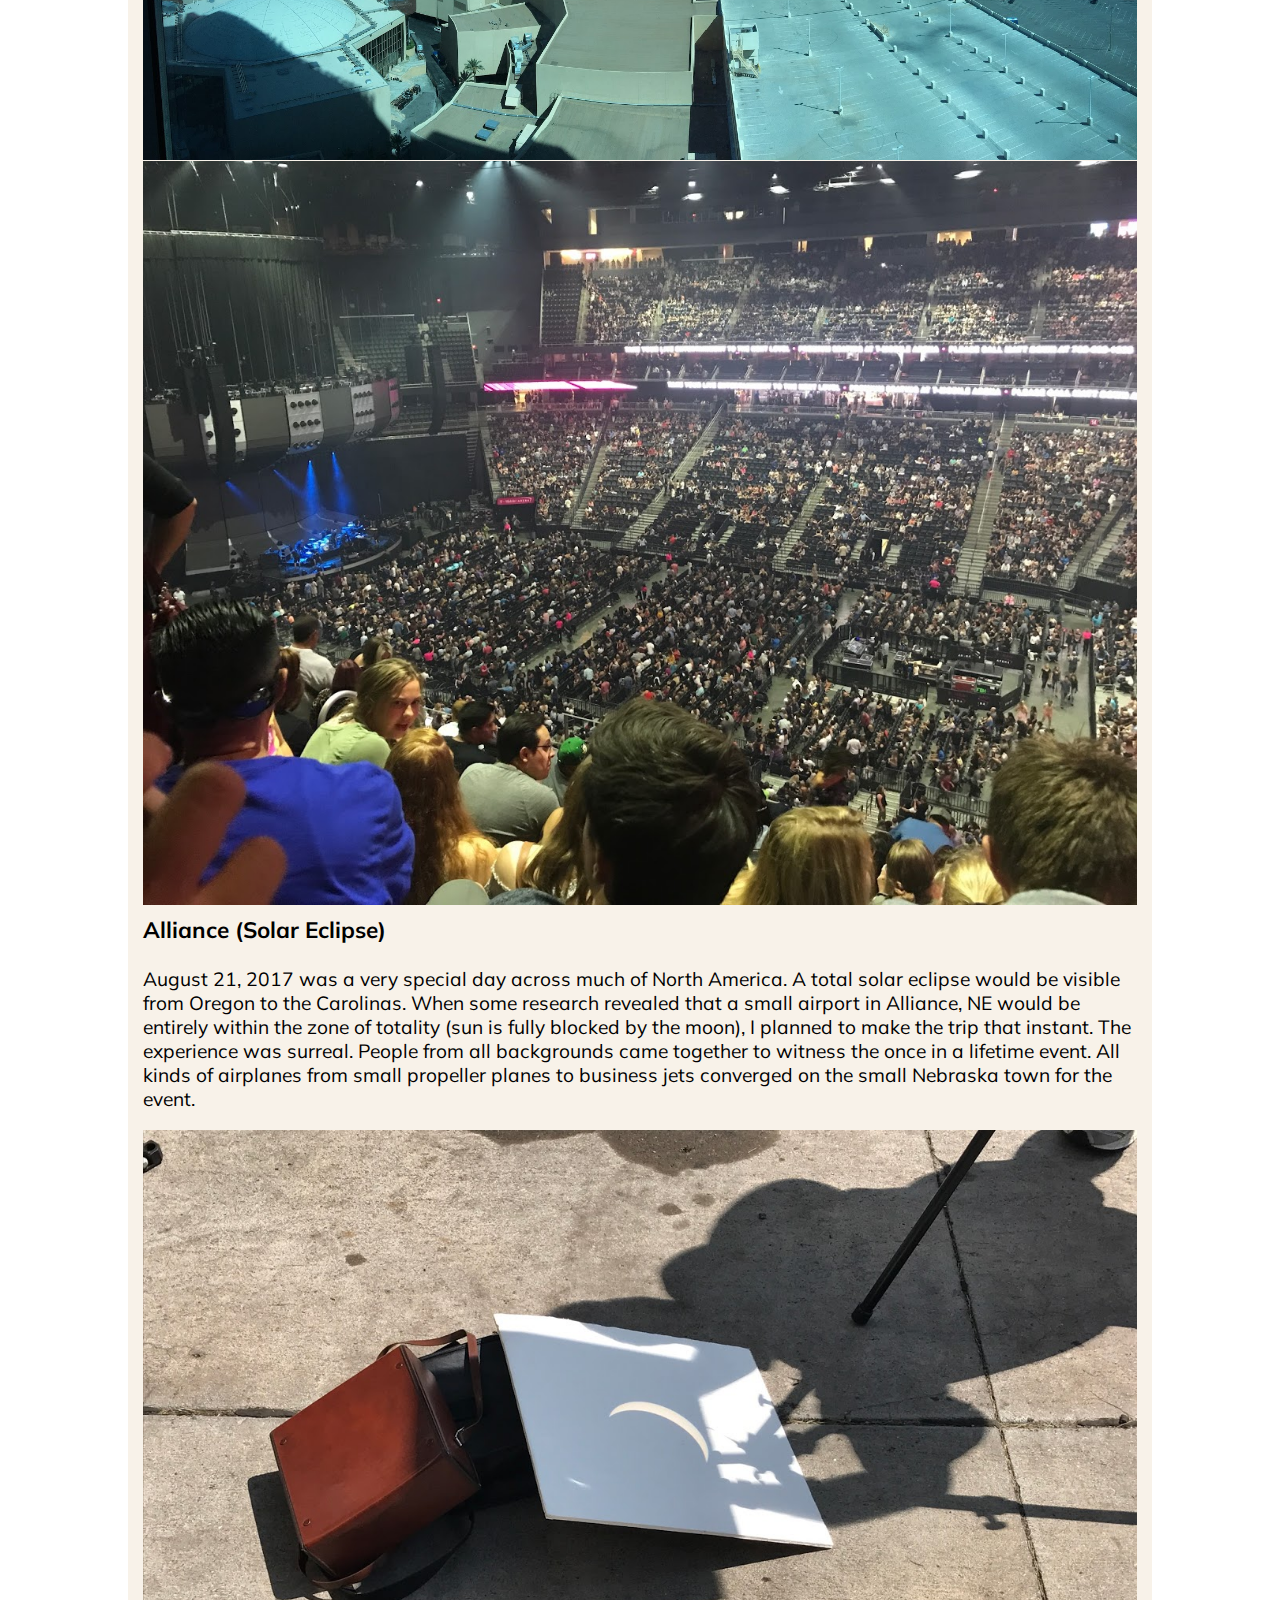
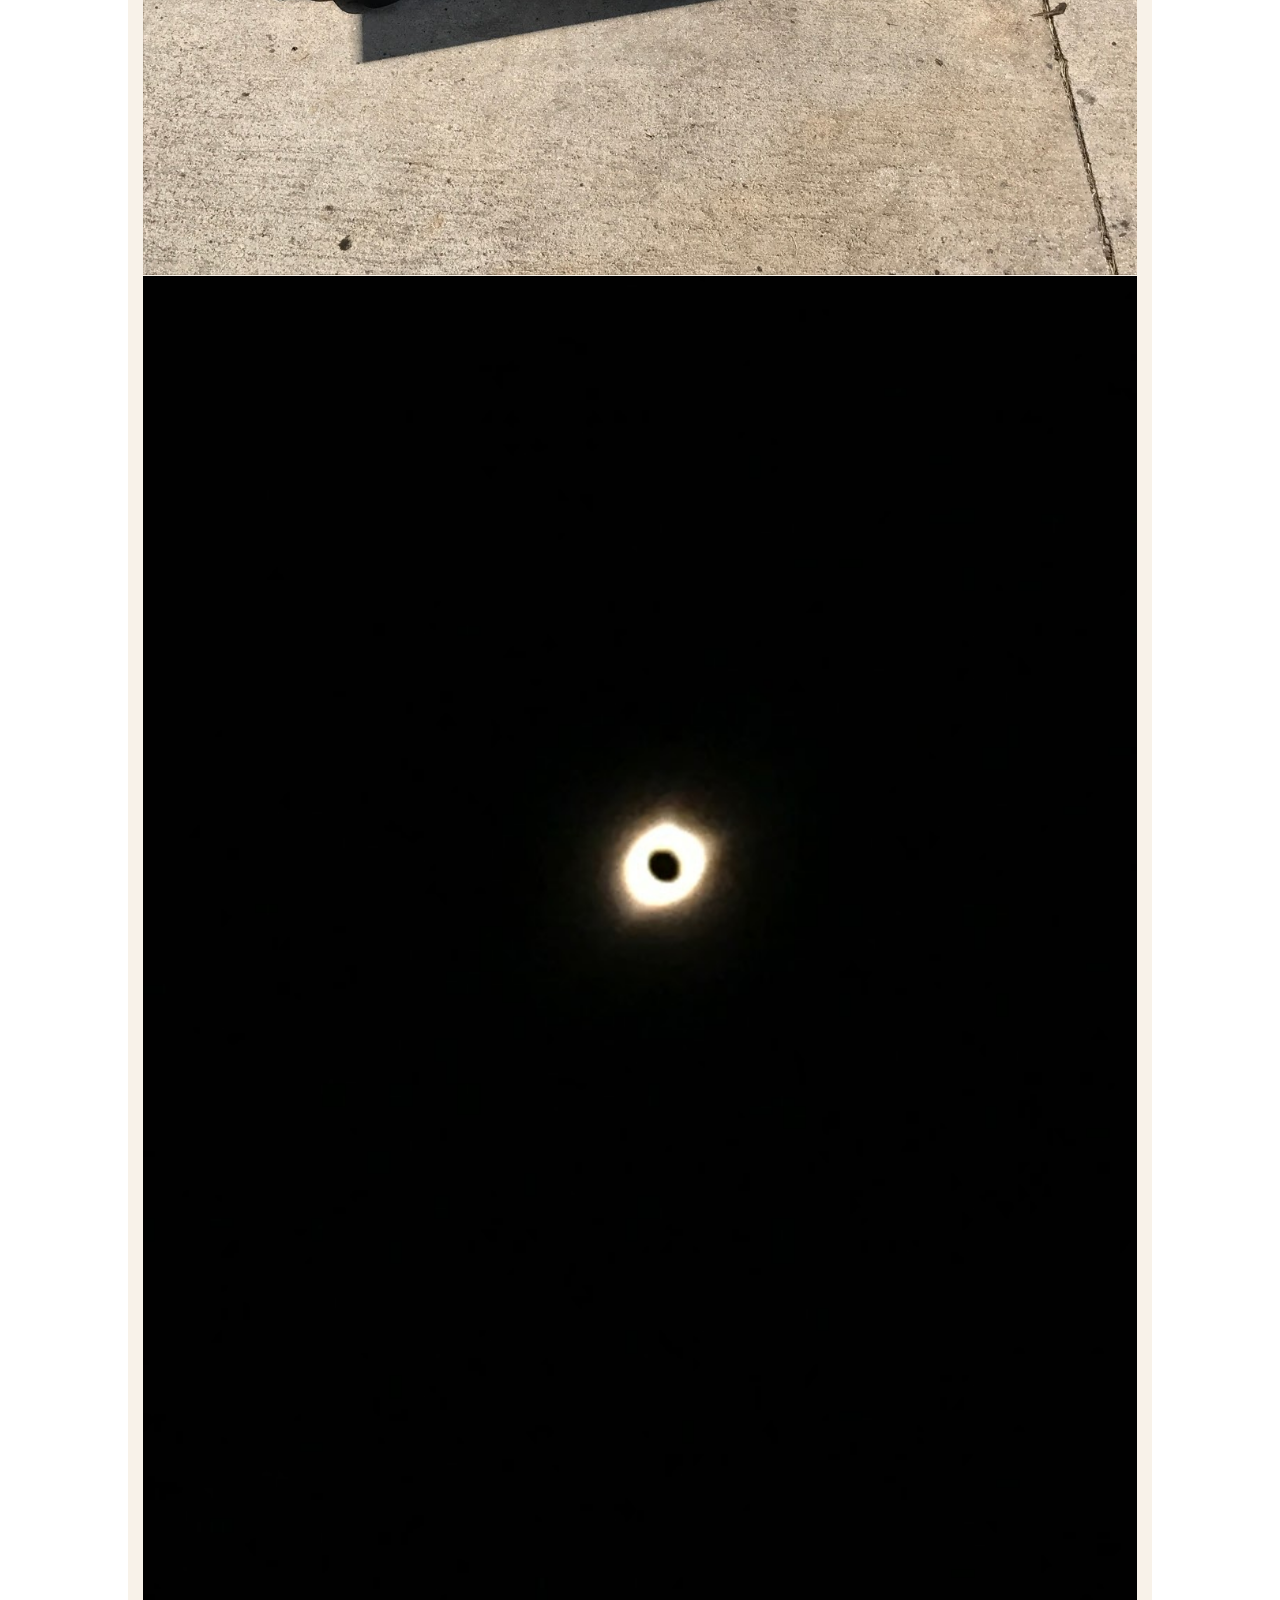
==== commit 299a4d06: "changed h1 heading" ====
--- a/index.html
+++ b/index.html
@@ -44,7 +44,7 @@
       </nav>
 
 
-   <h1>Aviation, Aspirations, and Cool Trips</h1>
+   <h1>Aviation Tips, Trips, and Projects</h1>
    </header>
 
    <main>
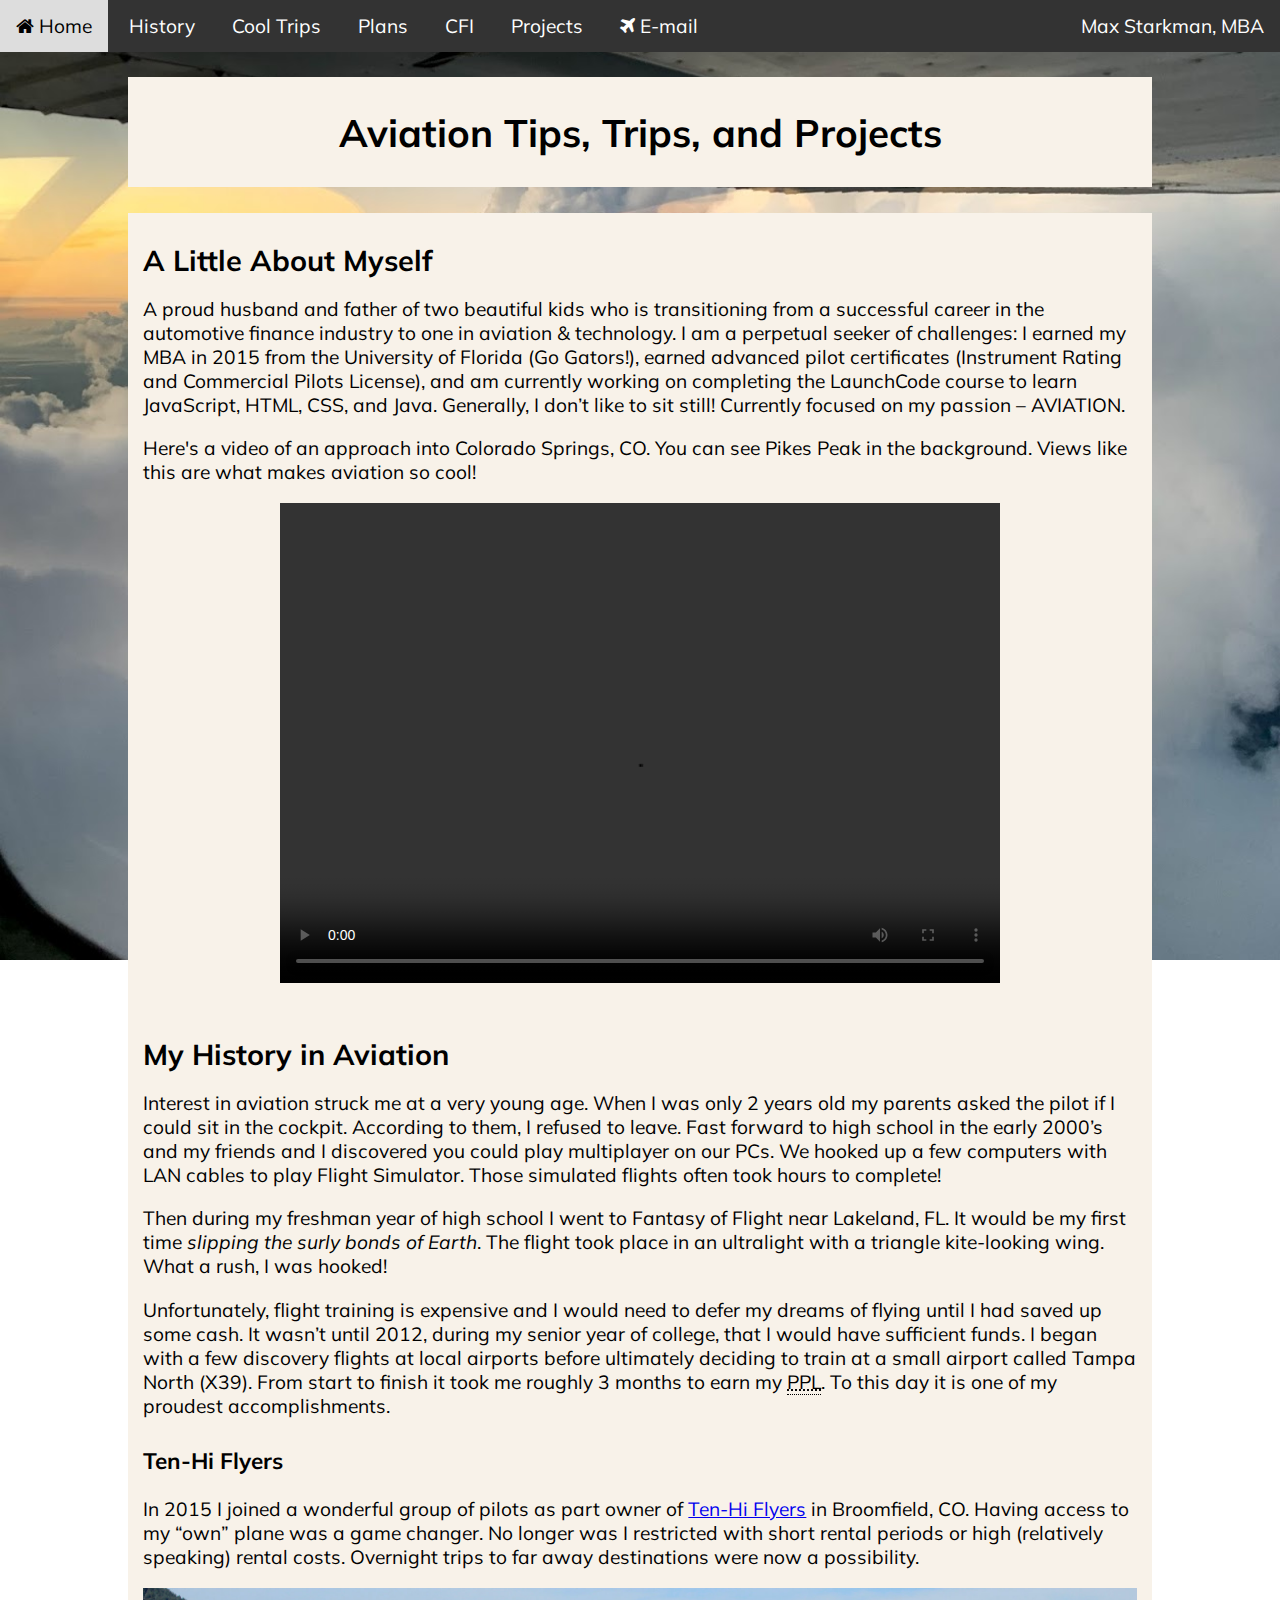
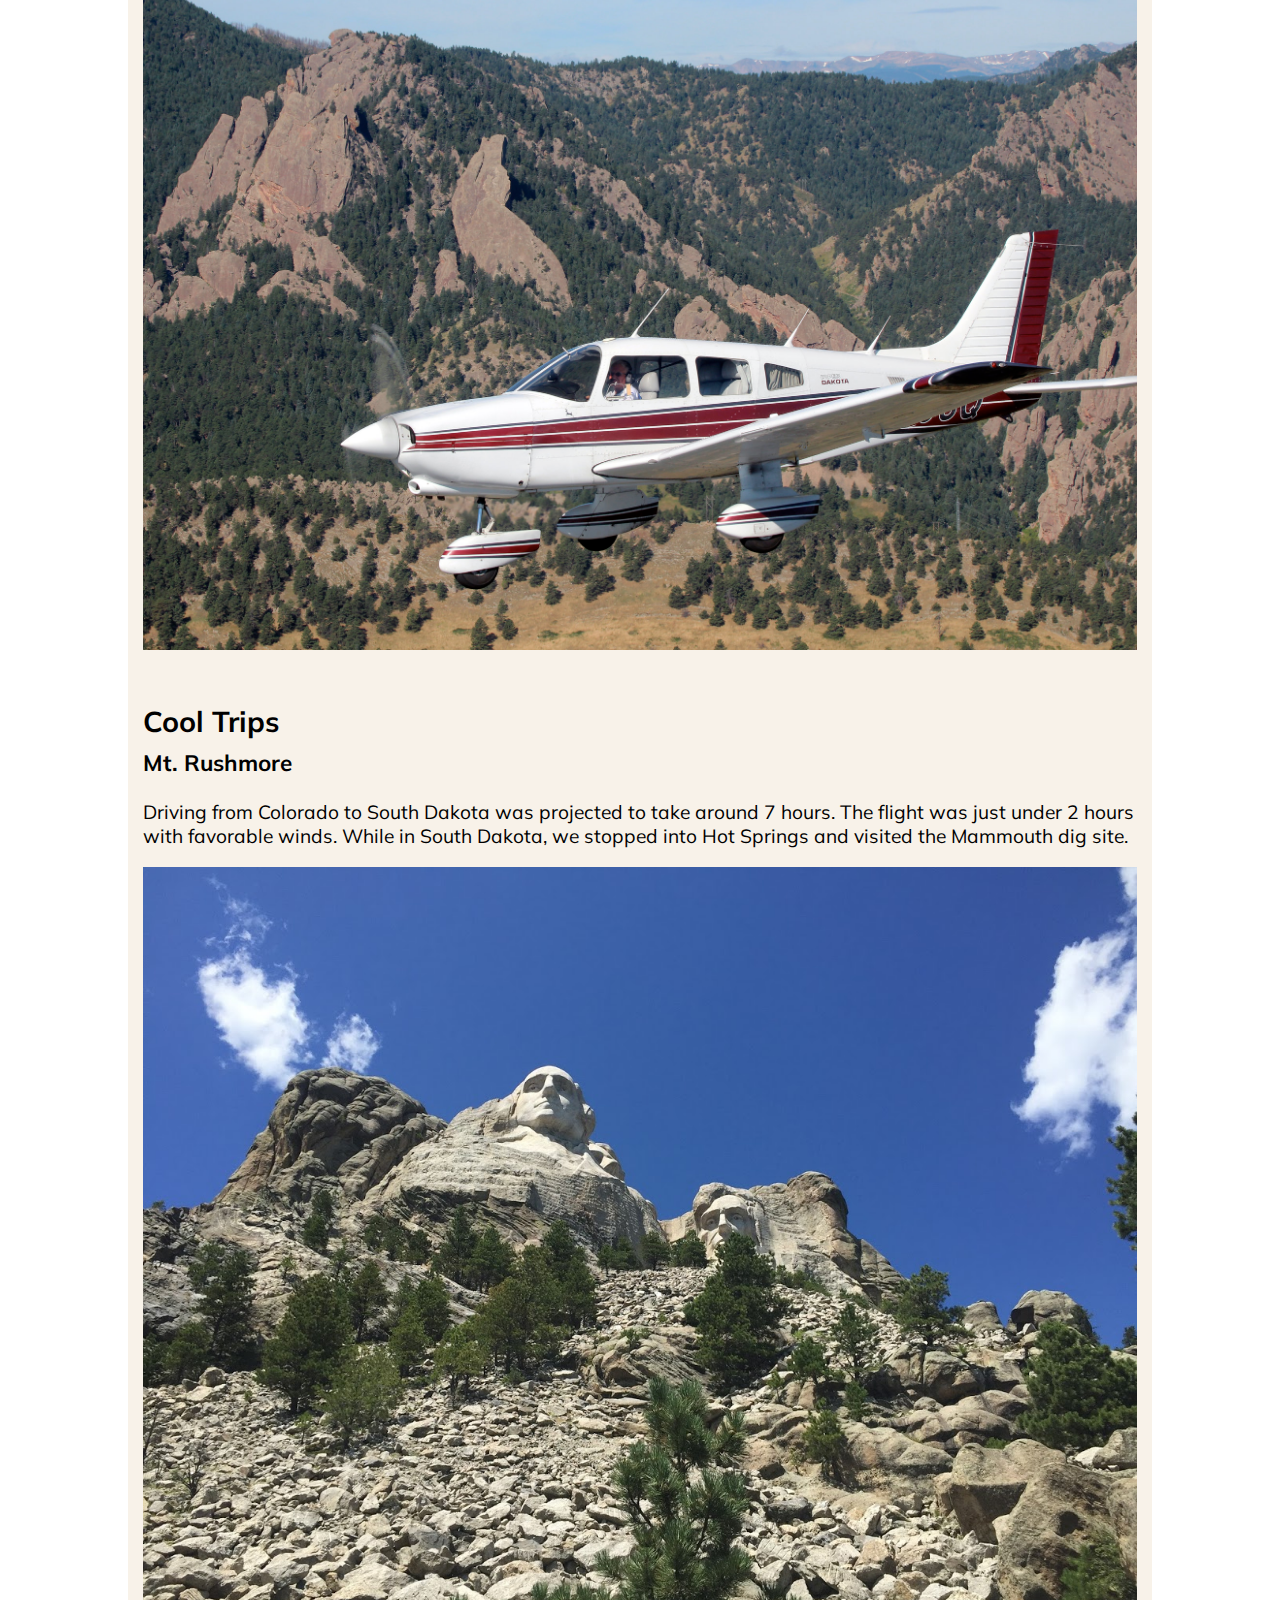
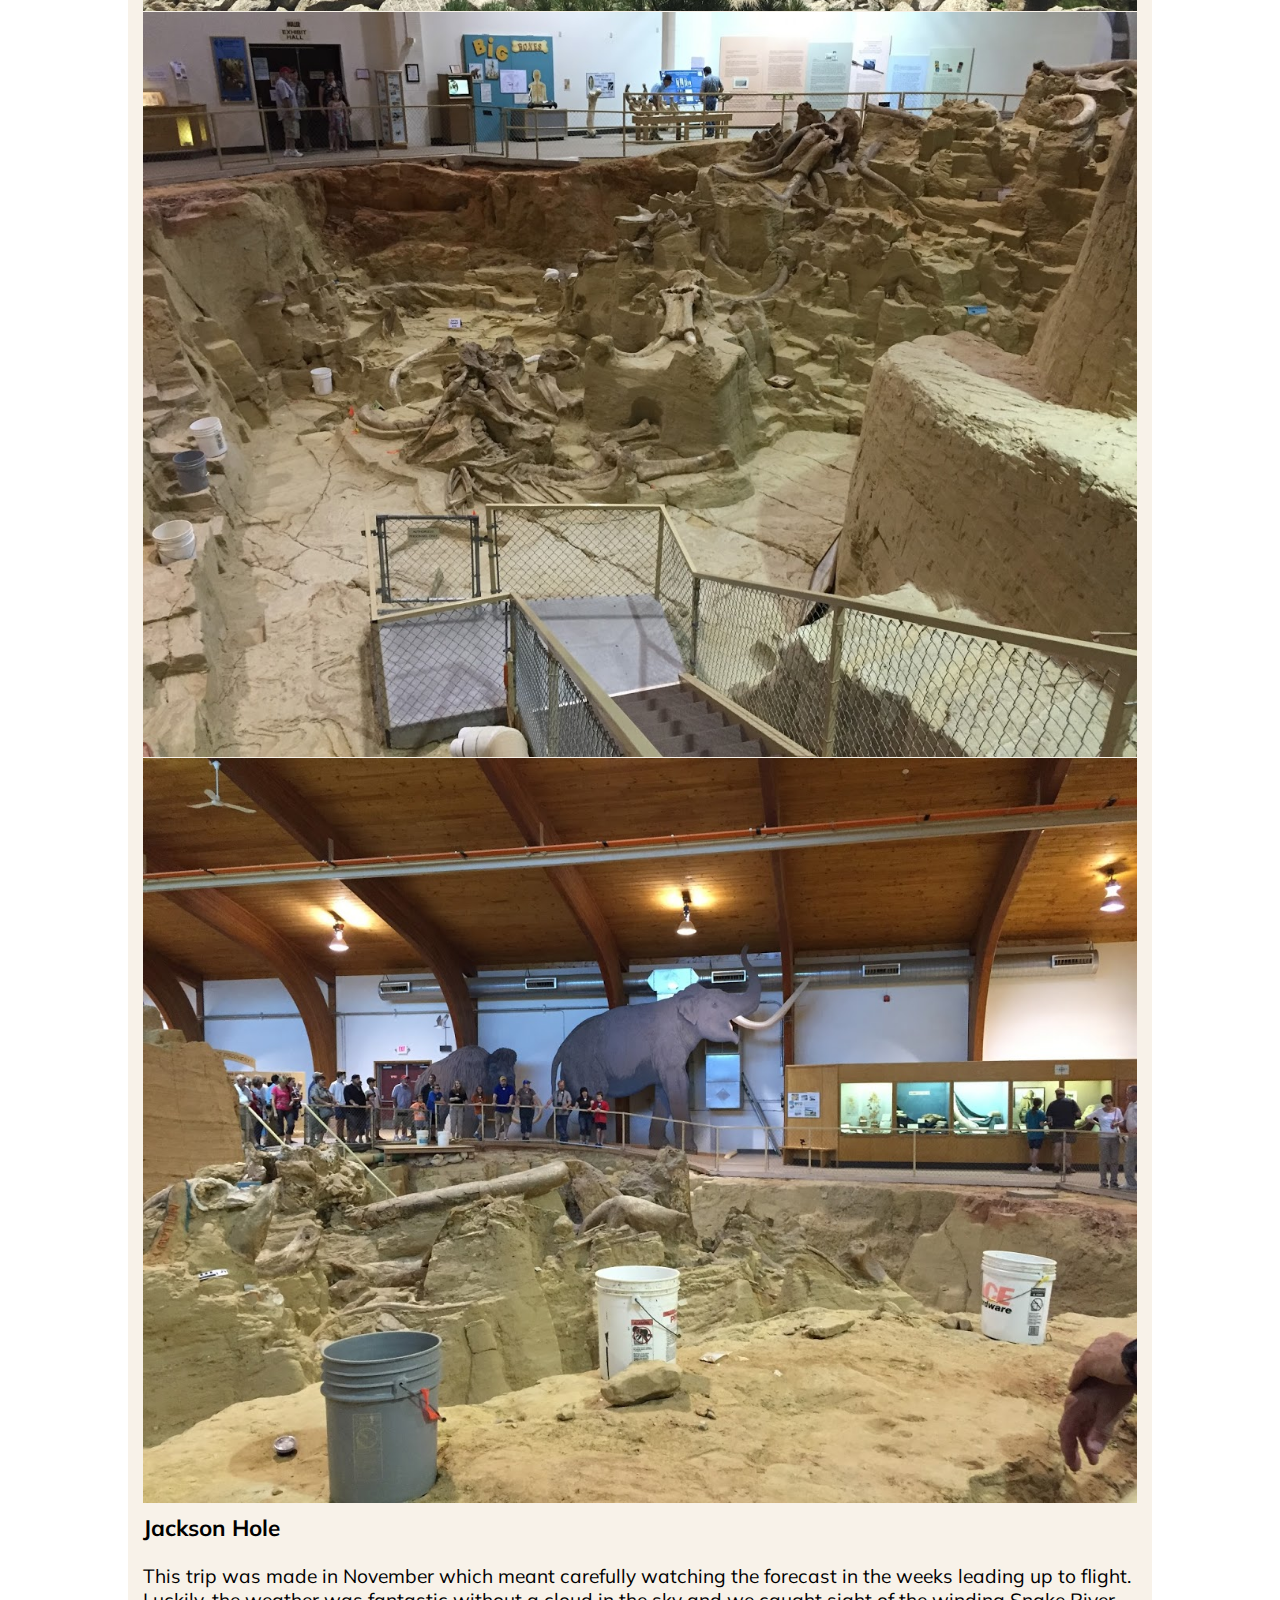
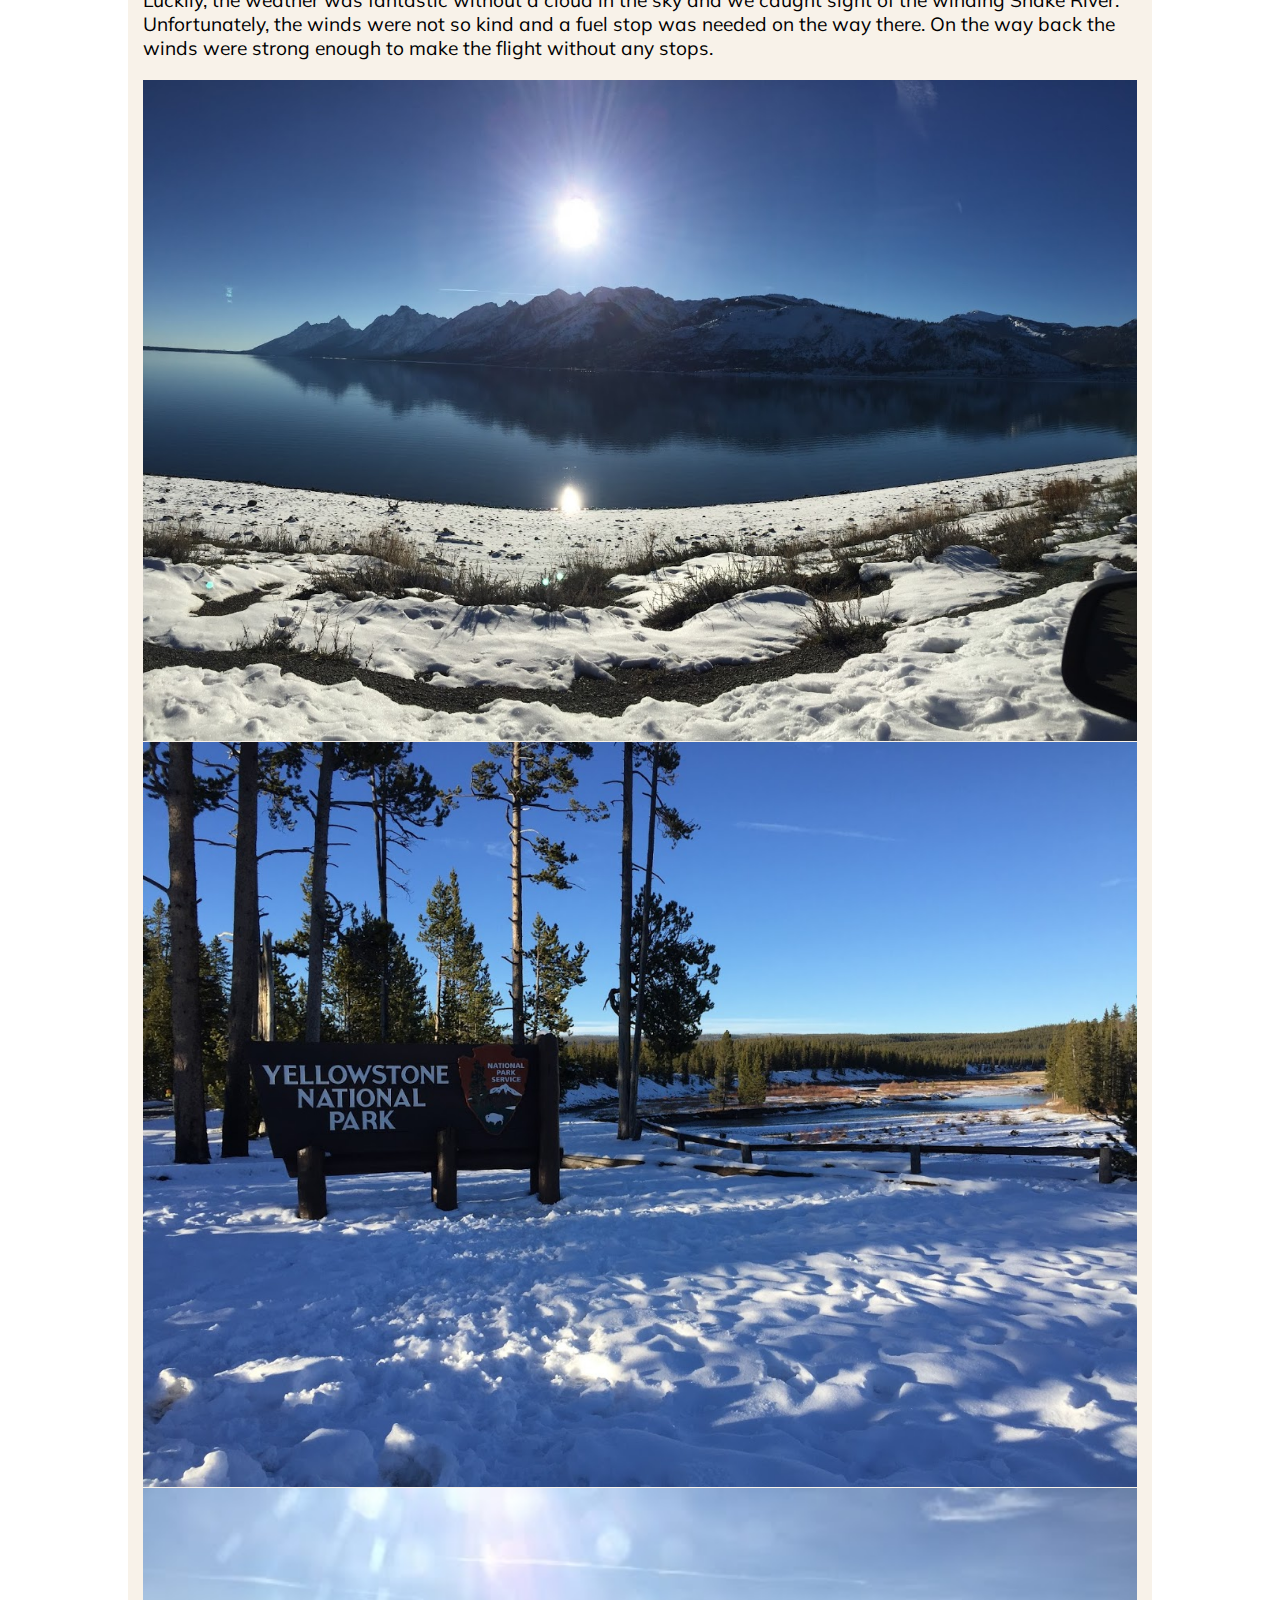
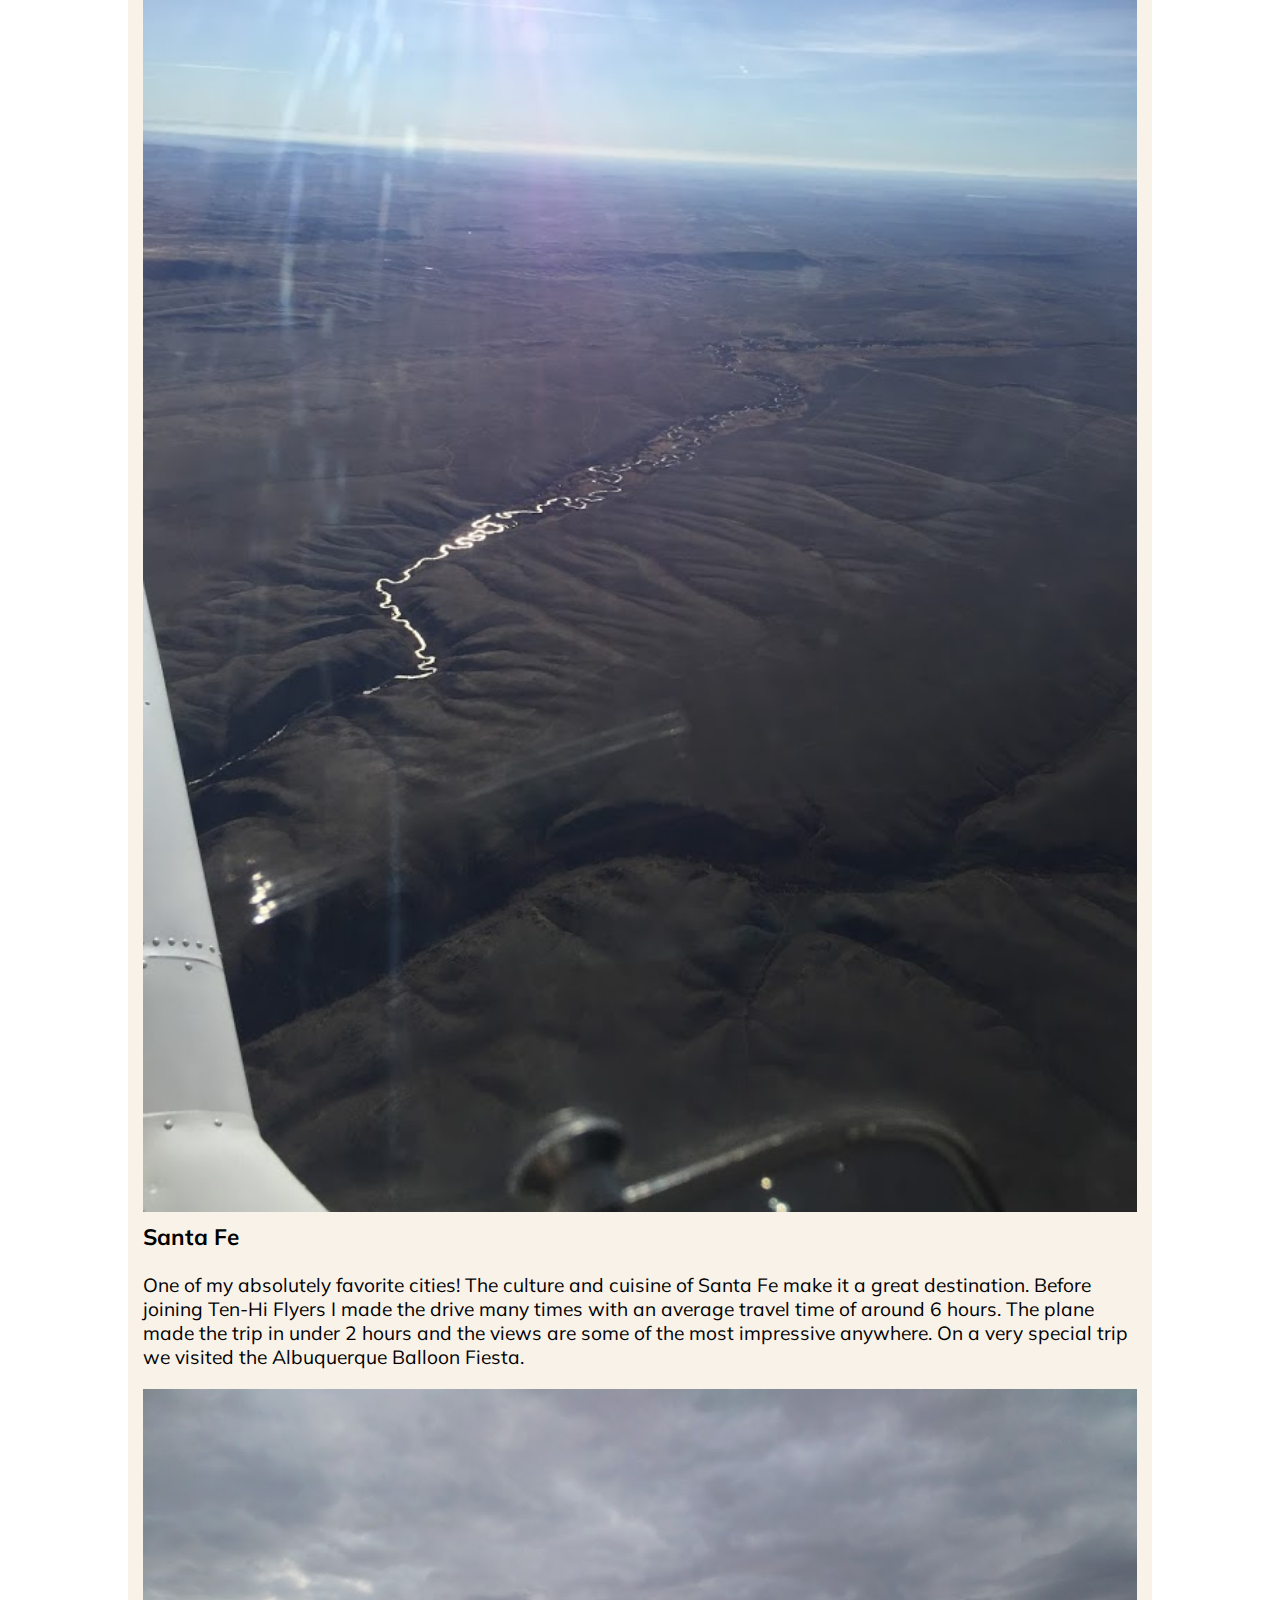
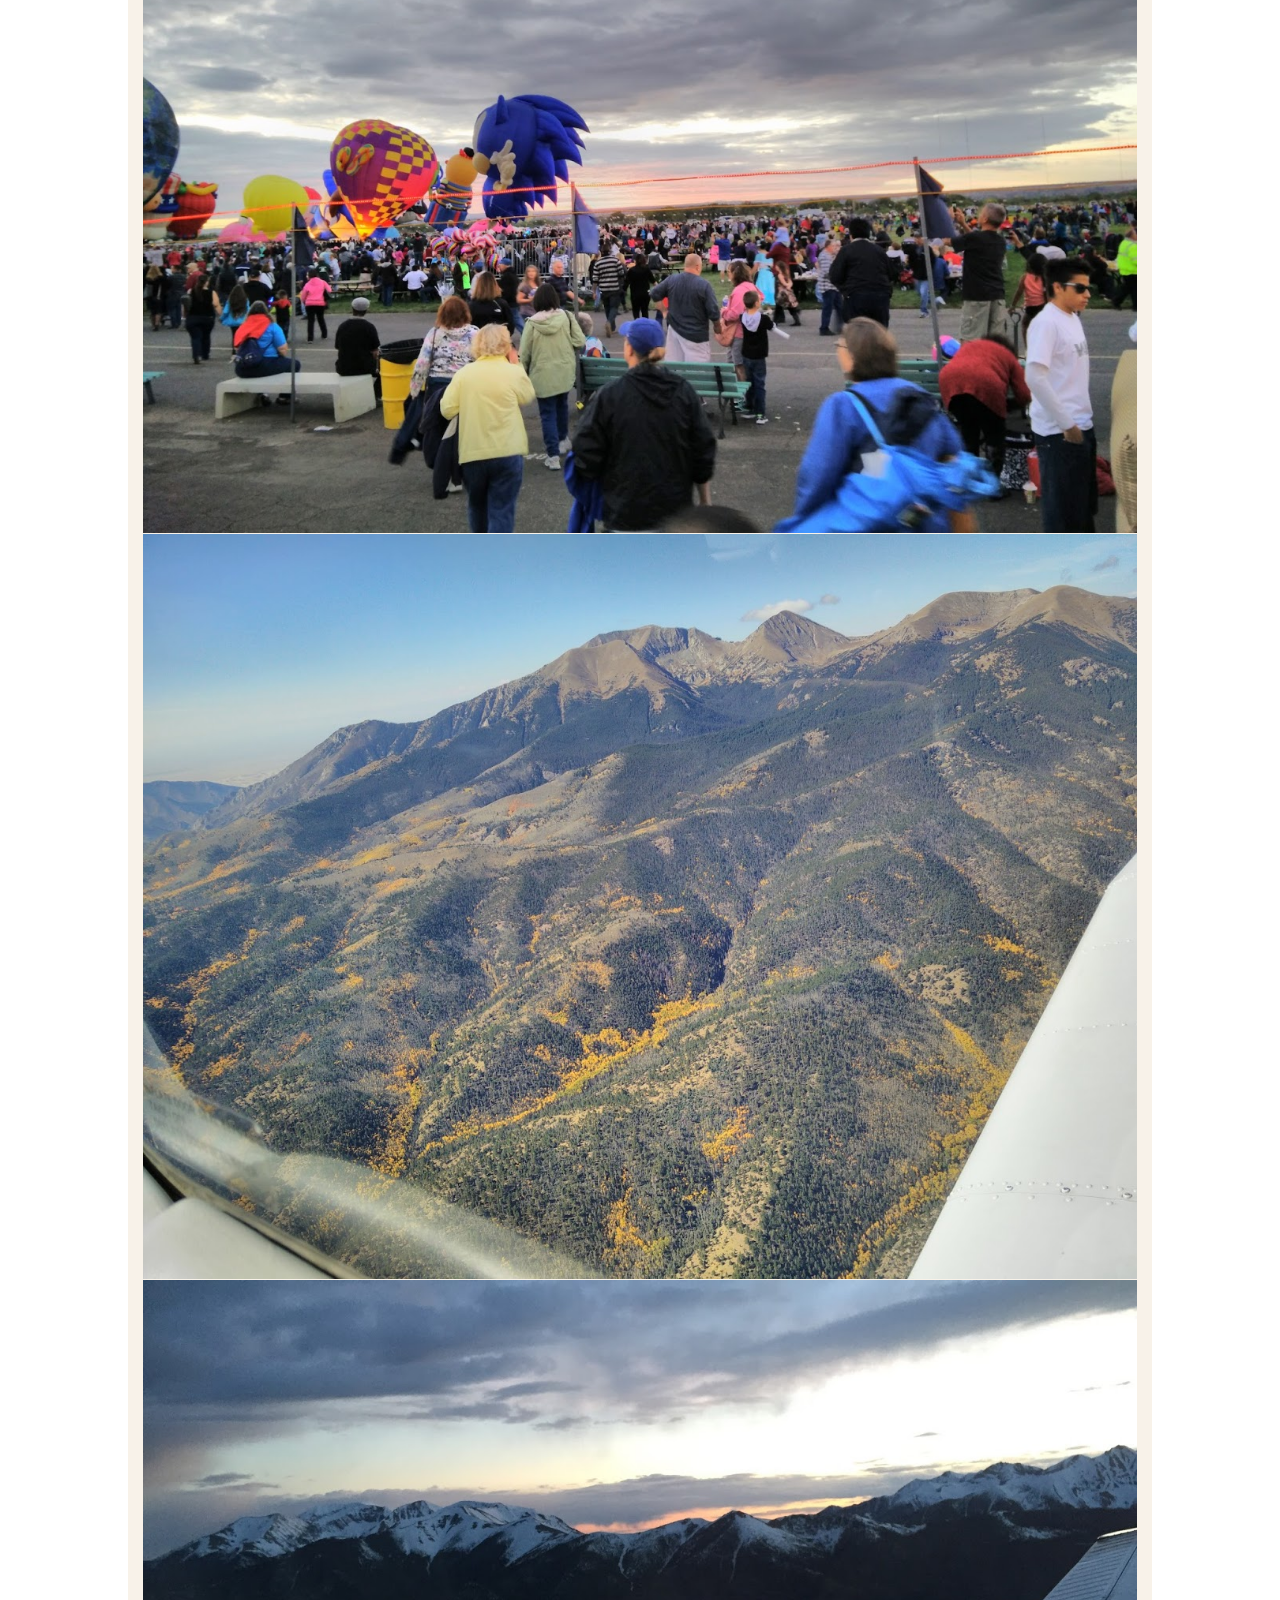
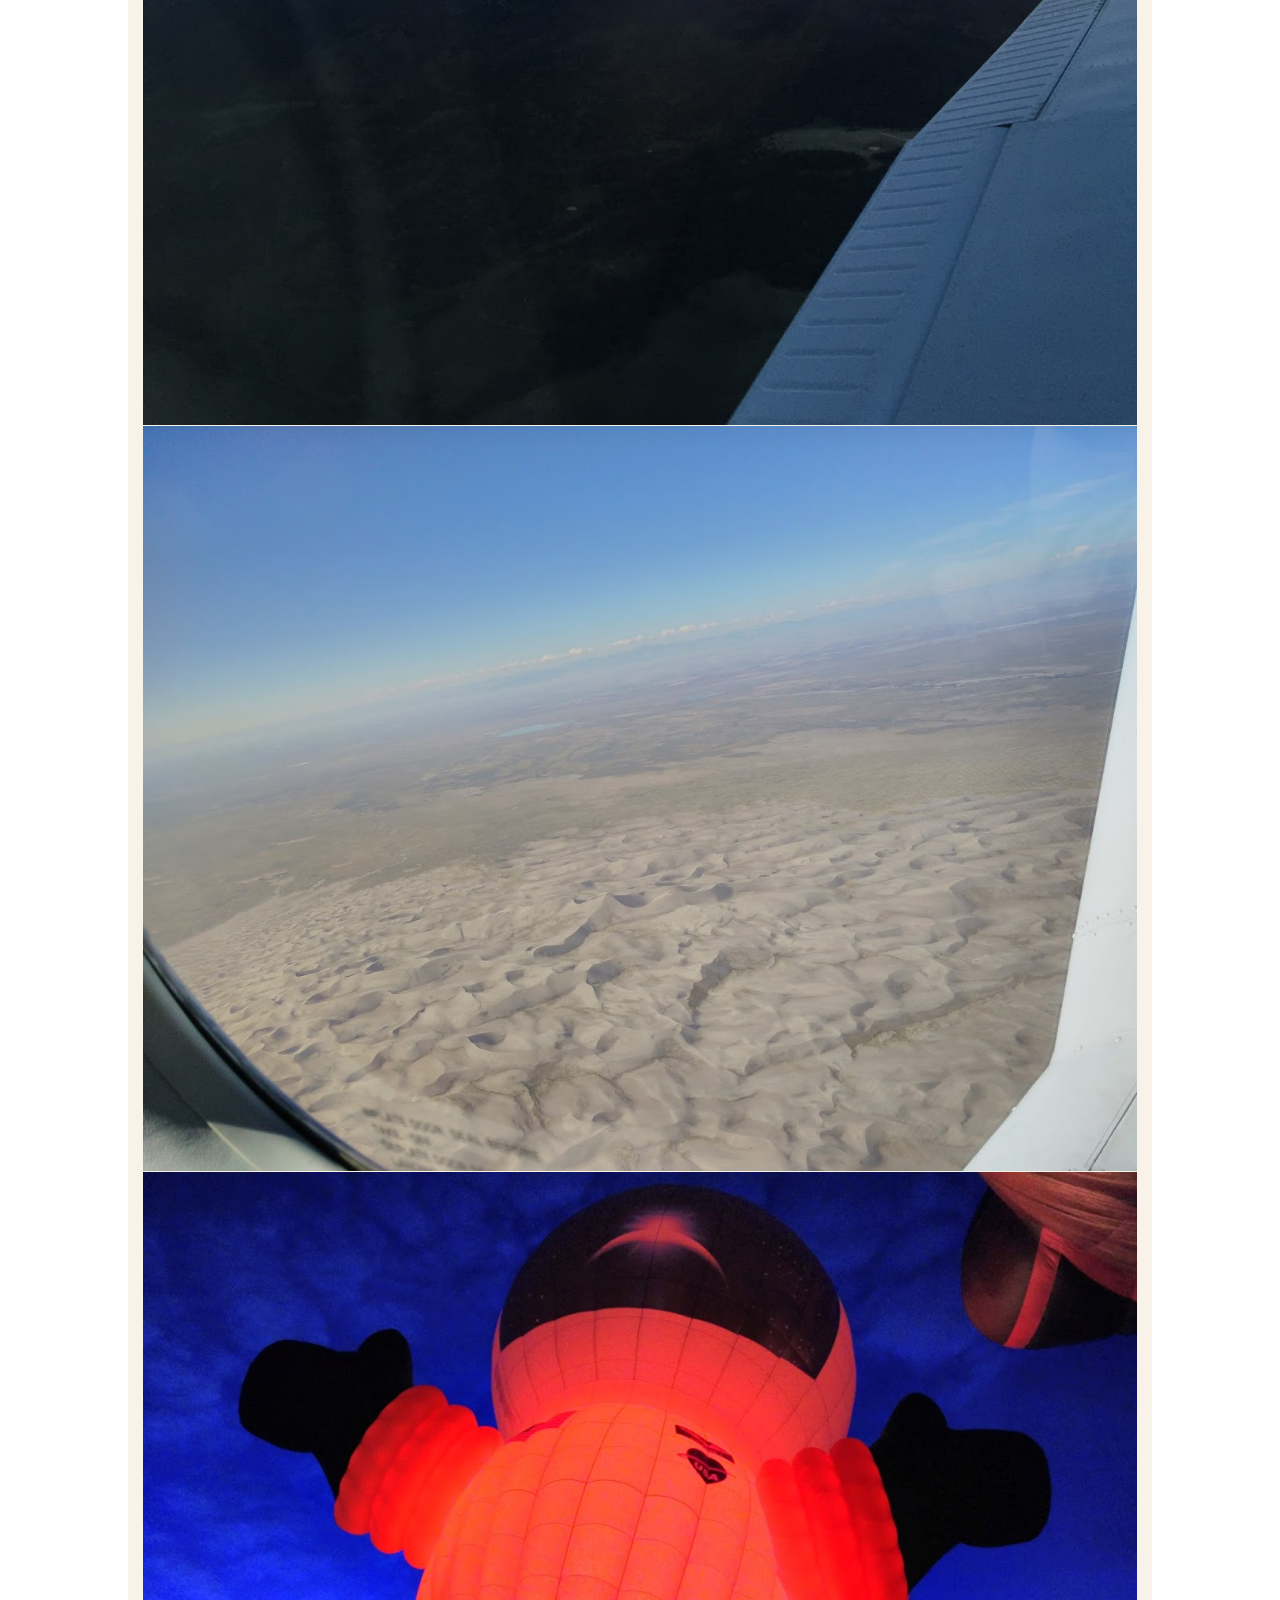
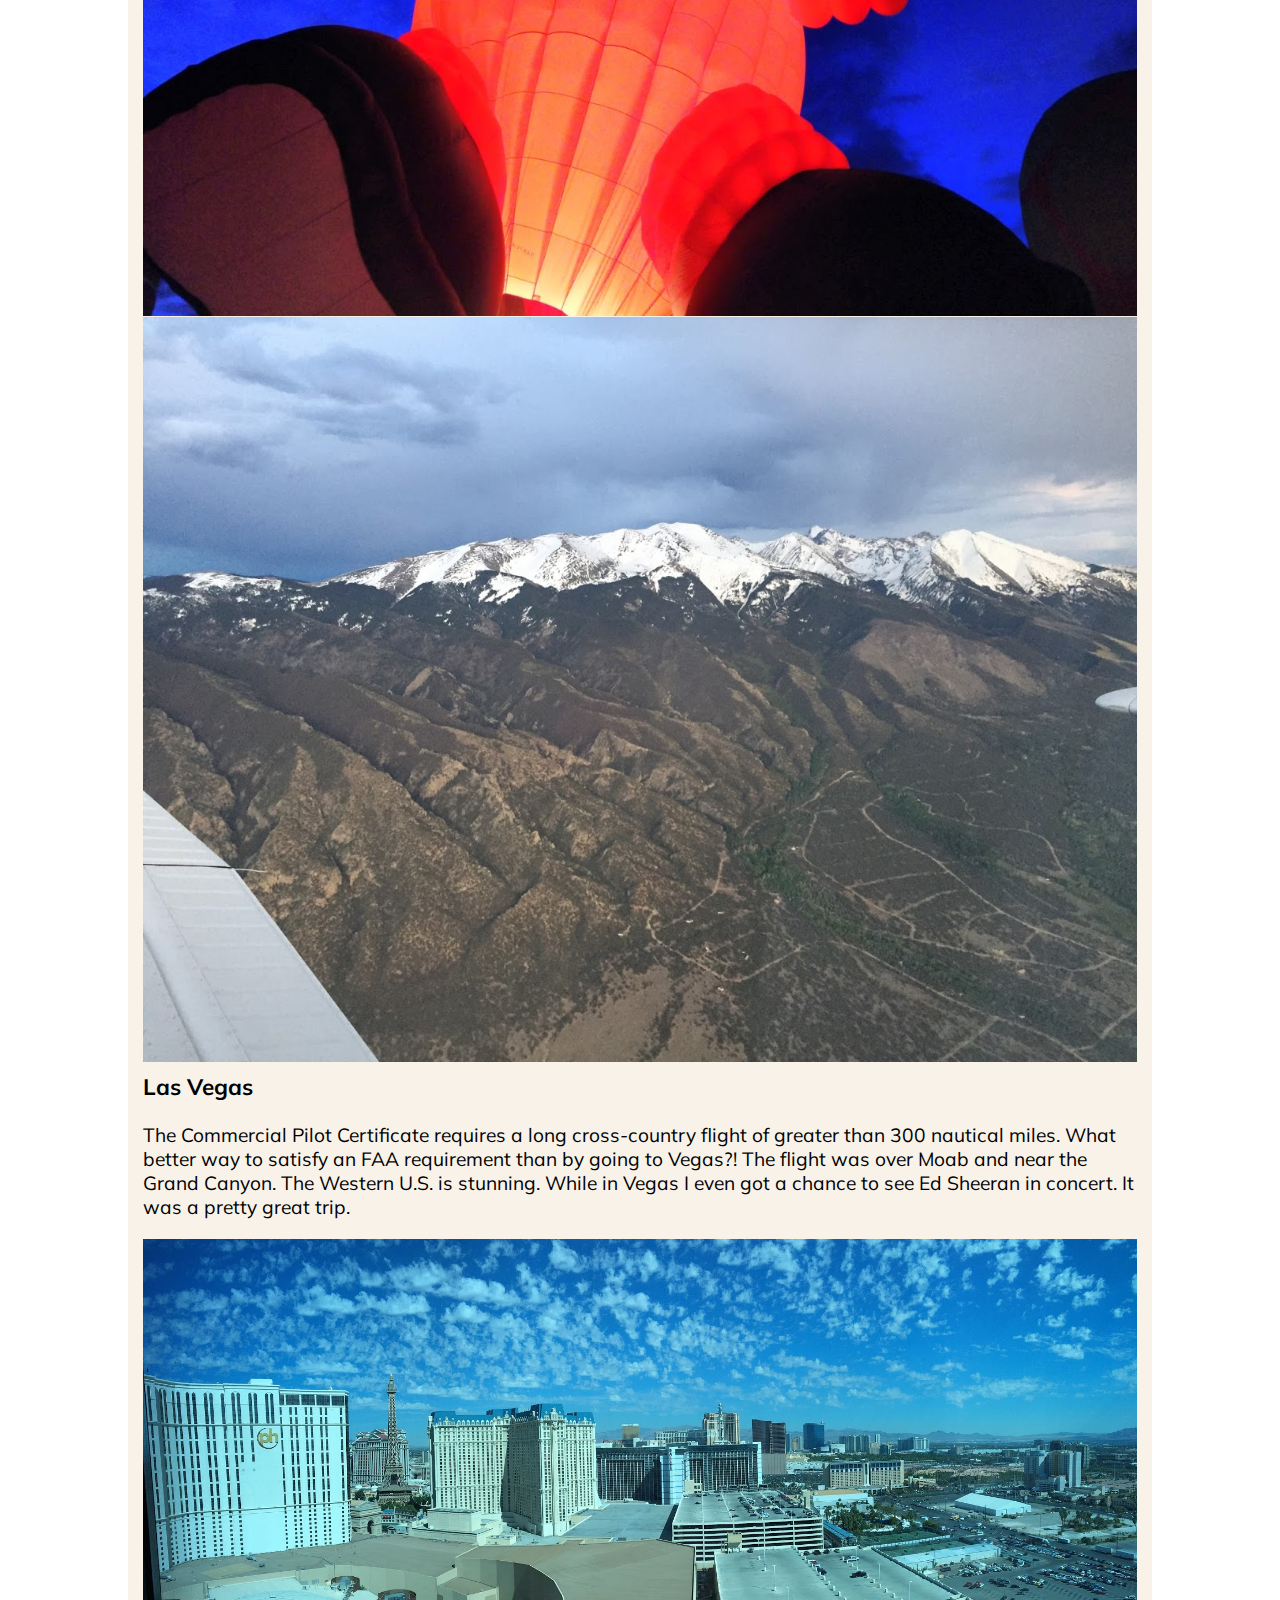
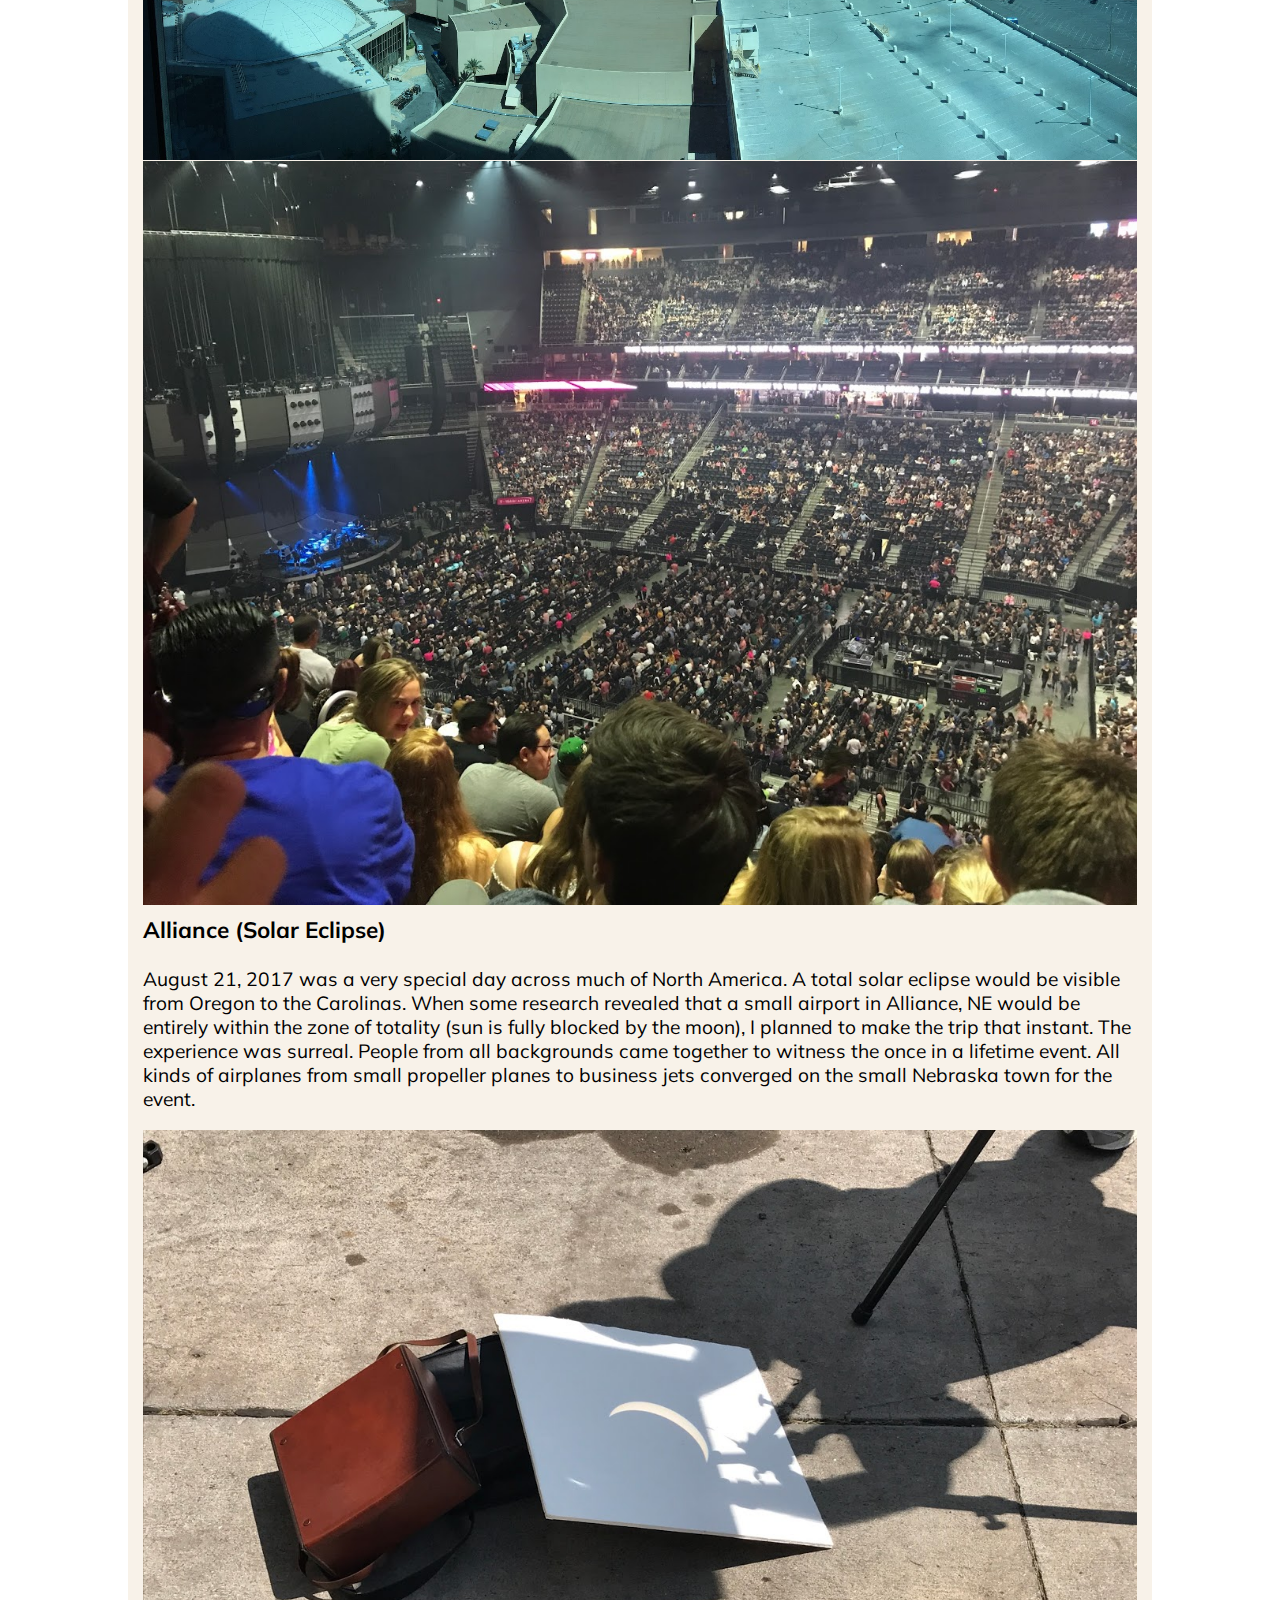
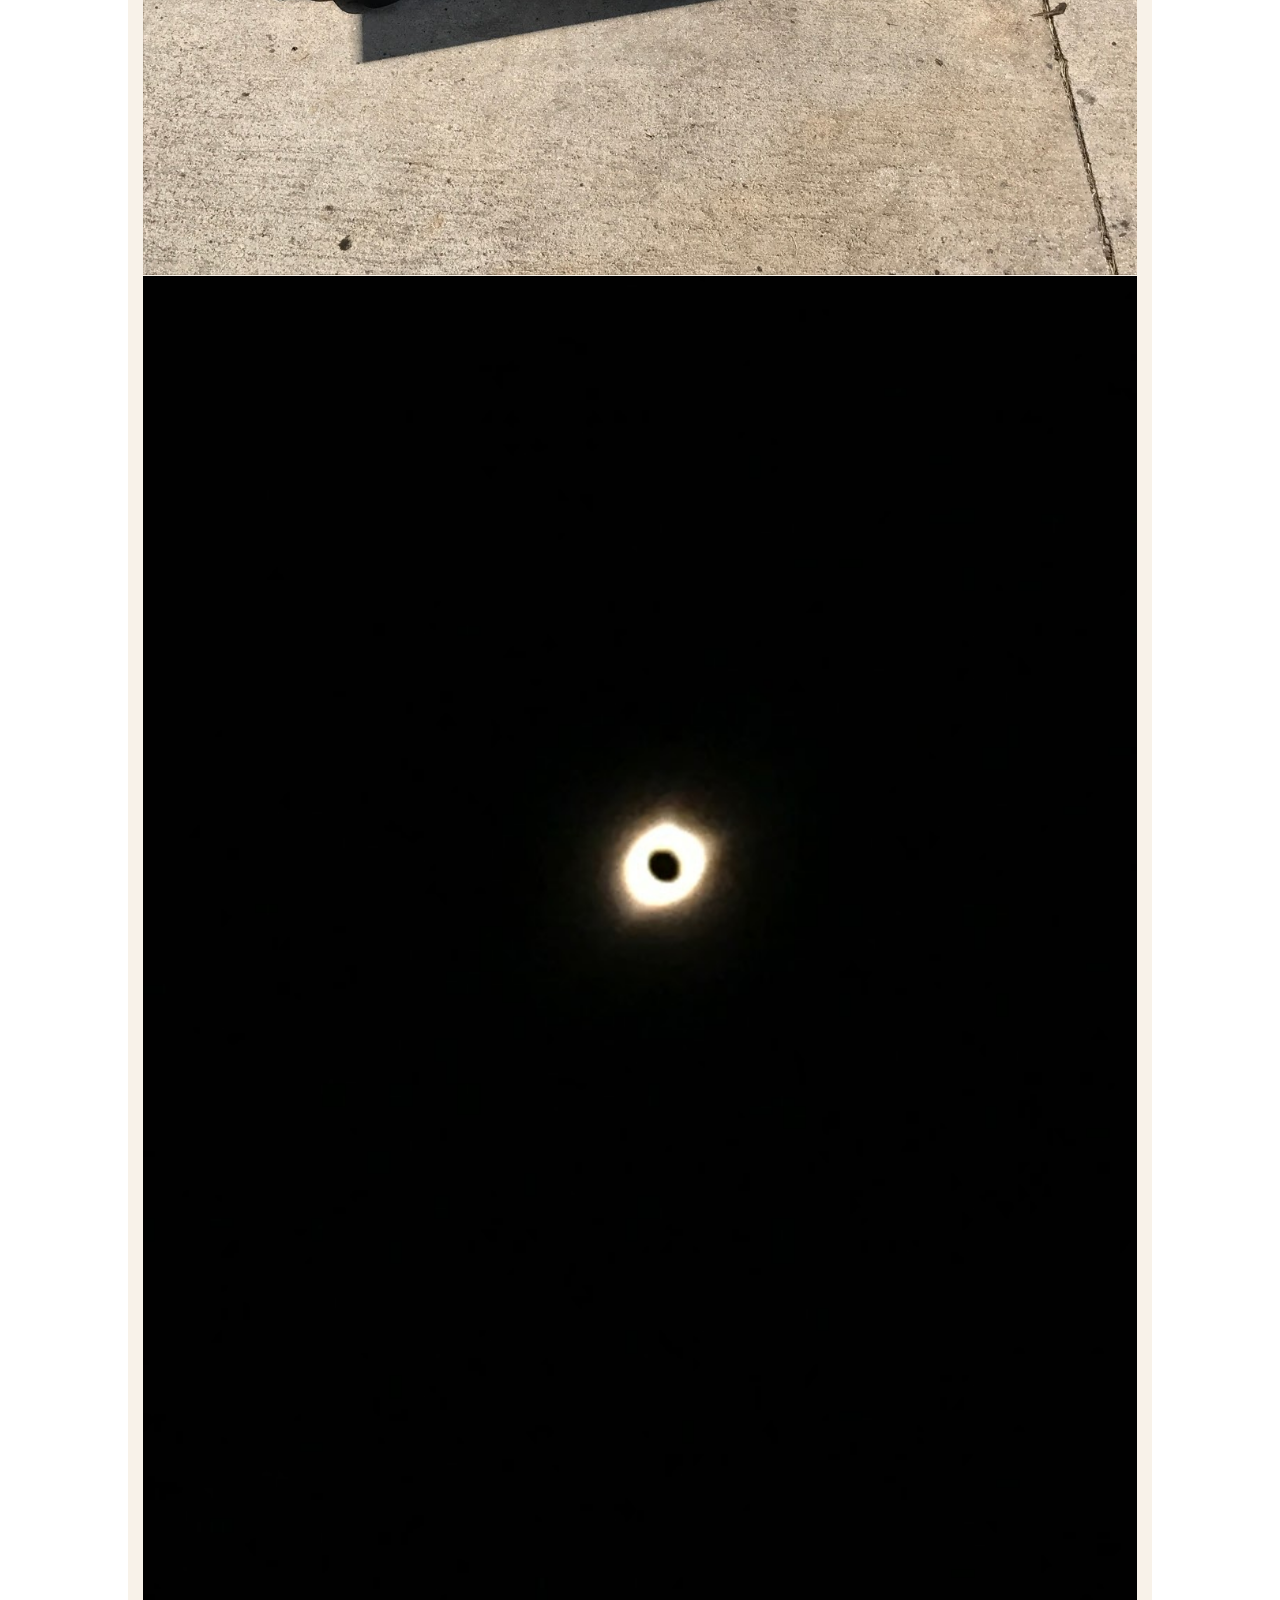
==== commit c86a784d: "Cleaned up HTML and revised text" ====
--- a/index.html
+++ b/index.html
@@ -43,119 +43,115 @@
        </ul>
       </nav>
 
-
    <h1>Aviation Tips, Trips, and Projects</h1>
    </header>
-
+   
    <main>
    <article>
+      <section>
       <a name="home"></a>
-      <section>
-         <h2 id="topH2">Who is Max Starkman?</h2>
-         <p>A proud husband and father of two beautiful kids transitioning from a successful career in the automotive finance industry to one in aviation. I am a perpetual seeker of challenges: I earned my MBA in 2015 from the University of
-            Florida (Go Gators!), earned advanced pilot certificates, and am currently working on completing the LaunchCode
-            course to learn JavaScript, HTML, CSS, and Java. Generally, I don’t like to sit still! Currently focused
-            on my passion – AVIATION.</p>
+         <h2 id="topH2">A Little About Myself</h2>
+         <p>A proud husband and father of two beautiful kids who is transitioning from a successful career in the automotive finance industry to one in aviation & technology. I am a perpetual seeker of challenges: I earned my MBA in 2015 from the University of
+            Florida (Go Gators!), earned advanced pilot certificates (Instrument Rating and Commercial Pilots License), and am currently working on completing the LaunchCode
+            course to learn JavaScript, HTML, CSS, and Java. Generally, I don’t like to sit still! Currently focused on my passion – AVIATION.</p>
 
          <p>Here's a video of an approach into Colorado Springs, CO.  You can see Pikes Peak in the background.  Views like this are what makes aviation so cool!</p>
          <video id="videoElement" width="720" height="480" controls>
             <source src="http://drive.google.com/uc?export=view&id=1DAGih6KyS9cWGEuR1-89Dn-KM1oSwCme" type="video/mp4">
             Your browser does not support the video tag.
          </video>
-         </section>
-
-      <a name="history"></a>
-      <section>
-      <h2>My History in Aviation</h2>
-   <p>Interest in aviation struck me at a very young age. When I was only 2 years old my parents asked the pilot if I
-   could sit in the cockpit. According to them, I refused to leave. Fast forward to high school in the early 2000’s
-   and my friends and I discovered you could play multiplayer on our PCs. We hooked up a few computers with LAN
-   cables to play Flight Simulator. Those simulated flights often took hours to complete!
-   <p>
-   Then during my freshman year of high school I went to Fantasy of Flight near Lakeland, FL. It would be my first
-   time <em>slipping the surly bonds of Earth</em>. The flight took place in an ultralight with a triangle kite-looking wing.
-   What a rush, I was hooked!
-   </p>
-   <p>Unfortunately, flight training is expensive and I would need to defer my dreams of flying until I had saved up
-   some cash. It wasn’t until 2012, during my senior year of college, that I would have sufficient funds. I began
-   with a few discovery flights at local airports before ultimately deciding to train at a small airport called Tampa
-   North (X39). From start to finish it took me roughly 3 months to earn my <abbr title="Private Pilot License">PPL</abbr>. To this day
-   it is one of my proudest accomplishments. </p>
-   </section>
-
-
-   <section>
-   <a name="tenhi"></a>
-   <h3>Ten-Hi Flyers</h3>
-   <p>In 2015 I joined a wonderful group of pilots as part owner of <a href="http://www.tenhiflyers.com">Ten-Hi Flyers</a> in Broomfield, CO. Having access to
-      my <q>own</q> plane was a game changer. No longer was I restricted with short rental periods or high (relatively
-      speaking) rental costs. Overnight trips to far away destinations were now a possibility. </p>
-   <img src="./images/Dakota 8303Q Flat Irons.jpg" alt="dakota 8303q">
-   </section>
-
-   <a name="cooltrips"></a>
-   <section>
-      <h2>Cool Trips</h2>
-
+      </section>
 
       <section>
-         <a name = "MtRushmore"></a>
-         <h3>Mt. Rushmore</h3>
-         <p>Driving from Colorado to South Dakota was projected to take around 7 hours. The flight was just under 2 hours with
-         favorable winds. While in South Dakota, we stopped into Hot Springs and visited the Mammouth dig site.</p>
-         <img src="./images/MtRushmore.JPG" alt="Mount Rushmore"><img src="./images/HotSpringsDig.JPG" alt="dig site"><img
-         src="./images/HotSpringsDig2.JPG" alt="dig site">
+      <a name="history"></a>
+         <h2>My History in Aviation</h2>
+         <p>Interest in aviation struck me at a very young age. When I was only 2 years old my parents asked the pilot if I
+            could sit in the cockpit. According to them, I refused to leave. Fast forward to high school in the early 2000’s
+            and my friends and I discovered you could play multiplayer on our PCs. We hooked up a few computers with LAN
+            cables to play Flight Simulator. Those simulated flights often took hours to complete!
+            <p>
+            Then during my freshman year of high school I went to Fantasy of Flight near Lakeland, FL. It would be my first
+            time <em>slipping the surly bonds of Earth</em>. The flight took place in an ultralight with a triangle kite-looking wing.
+            What a rush, I was hooked!
+            </p>
+            <p>Unfortunately, flight training is expensive and I would need to defer my dreams of flying until I had saved up
+            some cash. It wasn’t until 2012, during my senior year of college, that I would have sufficient funds. I began
+            with a few discovery flights at local airports before ultimately deciding to train at a small airport called Tampa
+            North (X39). From start to finish it took me roughly 3 months to earn my <abbr title="Private Pilot License">PPL</abbr>. To this day
+            it is one of my proudest accomplishments. </p>
       </section>
 
 
       <section>
-         <a name="JacksonHole"></a>
-         <h3>Jackson Hole</h3>
-         <p>This trip was made in November which meant carefully watching the forecast in the weeks leading up to flight.
-         Luckily, the weather was fantastic without a cloud in the sky and we caught sight of the winding Snake River.
-         Unfortunately, the winds were not so kind and a fuel stop was needed on the way there. On the way back the winds
-         were strong enough to make the flight without any stops. </p>
-         <img src="./images/GrandTetons.JPG" alt="grand tetons"><img src="./images/YellowStoneSign.JPG"
-         alt="yellowstone sign"><img src="./images/SnakeRiverWY.JPG" alt="snake river">
+         <a name="tenhi"></a>
+         <h3>Ten-Hi Flyers</h3>
+         <p>In 2015 I joined a wonderful group of pilots as part owner of <a href="http://www.tenhiflyers.com">Ten-Hi Flyers</a> in Broomfield, CO. Having access to
+            my <q>own</q> plane was a game changer. No longer was I restricted with short rental periods or high (relatively
+            speaking) rental costs. Overnight trips to far away destinations were now a possibility. </p>
+         <img src="./images/Dakota 8303Q Flat Irons.jpg" alt="dakota 8303q">
       </section>
 
-
+      <a name="cooltrips"></a>
       <section>
-         <a name="SantaFe"></a>
-         <h3>Santa Fe</h3>
-         <p>One of my absolutely favorite cities! The culture and cuisine of Santa Fe make it a great destination. Before
-         joining Ten-Hi Flyers I made the drive many times with an average travel time of around 6 hours. The plane made
-         the trip in under 2 hours and the views are some of the most impressive anywhere. On a very special trip we
-         visited the Albuquerque Balloon Fiesta.</p>
-         <img src="./images/BalloonFiesta2.jpg" alt="balloon fiesta"><img src="./images/SantaFeTrip1.jpg"
-         alt="santa fe mountains"><img src="./images/SantaFeTrip2.JPG" alt="sante fe mountains"><img
-         src="./images/SandDunes.jpg" alt="sand dunes"><img src="./images/BalloonFiesta1.jpg" alt="balloon fiesta"><img src="./images/SnowCappedSantaFe.JPG" alt="mountains snow capped">
-      </section>
+         <h2>Cool Trips</h2>
+         <section>
+            <a name = "MtRushmore"></a>
+            <h3>Mt. Rushmore</h3>
+            <p>Driving from Colorado to South Dakota was projected to take around 7 hours. The flight was just under 2 hours with
+               favorable winds. While in South Dakota, we stopped into Hot Springs and visited the Mammouth dig site.</p>
+            <img src="./images/MtRushmore.JPG" alt="Mount Rushmore"><img src="./images/HotSpringsDig.JPG" alt="dig site"><img
+            src="./images/HotSpringsDig2.JPG" alt="dig site">
+         </section>
 
 
-      <section>
-         <a name="LasVegas"></a>
-         <h3>Las Vegas</h3>
-         <p>The Commercial Pilot Certificate requires a long cross-country flight of greater than 300 nautical miles.  What better way to satisfy an FAA requirement than by going to Vegas?!  The flight was over Moab and near the Grand Canyon.  The Western U.S. is stunning.  While in Vegas I even got a chance to see Ed Sheeran in concert.  It was a pretty great trip.</p>
-         <img src="./images/Vegas.JPG" alt="vegas"><img src="./images/EdSheeranConcert.JPG" alt="EdSheeranConcert">
-      </section>
+         <section>
+            <a name="JacksonHole"></a>
+            <h3>Jackson Hole</h3>
+            <p>This trip was made in November which meant carefully watching the forecast in the weeks leading up to flight.
+               Luckily, the weather was fantastic without a cloud in the sky and we caught sight of the winding Snake River.
+               Unfortunately, the winds were not so kind and a fuel stop was needed on the way there. On the way back the winds
+               were strong enough to make the flight without any stops. </p>
+            <img src="./images/GrandTetons.JPG" alt="grand tetons"><img src="./images/YellowStoneSign.JPG"
+            alt="yellowstone sign"><img src="./images/SnakeRiverWY.JPG" alt="snake river">
+         </section>
+
+
+         <section>
+            <a name="SantaFe"></a>
+            <h3>Santa Fe</h3>
+            <p>One of my absolutely favorite cities! The culture and cuisine of Santa Fe make it a great destination. Before
+               joining Ten-Hi Flyers I made the drive many times with an average travel time of around 6 hours. The plane made
+               the trip in under 2 hours and the views are some of the most impressive anywhere. On a very special trip we
+               visited the Albuquerque Balloon Fiesta.</p>
+            <img src="./images/BalloonFiesta2.jpg" alt="balloon fiesta"><img src="./images/SantaFeTrip1.jpg"
+            alt="santa fe mountains"><img src="./images/SantaFeTrip2.JPG" alt="sante fe mountains"><img
+            src="./images/SandDunes.jpg" alt="sand dunes"><img src="./images/BalloonFiesta1.jpg" alt="balloon fiesta"><img src="./images/SnowCappedSantaFe.JPG" alt="mountains snow capped">
+         </section>
+
+
+         <section>
+            <a name="LasVegas"></a>
+            <h3>Las Vegas</h3>
+            <p>The Commercial Pilot Certificate requires a long cross-country flight of greater than 300 nautical miles.  What better way to satisfy an FAA requirement than by going to Vegas?!  The flight was over Moab and near the Grand Canyon.  The Western U.S. is stunning.  While in Vegas I even got a chance to see Ed Sheeran in concert.  It was a pretty great trip.</p>
+            <img src="./images/Vegas.JPG" alt="vegas"><img src="./images/EdSheeranConcert.JPG" alt="EdSheeranConcert">
+         </section>
 
 
 
-      <section>
-         <a name="Alliance"></a>
-         <h3>Alliance (Solar Eclipse)</h3>
-         <p>August 21, 2017 was a very special day across much of North America.  A total solar eclipse would be visible from Oregon to the Carolinas.  When some research revealed that a small airport in Alliance, NE would be entirely within the zone of totality (sun is fully blocked by the moon), I planned to make the trip that instant.  The experience was surreal.  People from all backgrounds came together to witness the once in a lifetime event.  All kinds of airplanes from small propeller planes to business jets converged on the small Nebraska town for the event. </p>
-         <img src="./images/SolarEclipse1.JPG" alt="solareclipse"><img src="./images/SolarEclipse2.jpg" alt="solareclipse"><img src="./images/SolarEclipse3.JPG" alt="solareclipse"><img src="./images/SolarEclipse4.JPG" alt="solareclipse">
-      </section>
-      </section>
+         <section>
+            <a name="Alliance"></a>
+            <h3>Alliance (Solar Eclipse)</h3>
+            <p>August 21, 2017 was a very special day across much of North America.  A total solar eclipse would be visible from Oregon to the Carolinas.  When some research revealed that a small airport in Alliance, NE would be entirely within the zone of totality (sun is fully blocked by the moon), I planned to make the trip that instant.  The experience was surreal.  People from all backgrounds came together to witness the once in a lifetime event.  All kinds of airplanes from small propeller planes to business jets converged on the small Nebraska town for the event. </p>
+            <img src="./images/SolarEclipse1.JPG" alt="solareclipse"><img src="./images/SolarEclipse2.jpg" alt="solareclipse"><img src="./images/SolarEclipse3.JPG" alt="solareclipse"><img src="./images/SolarEclipse4.JPG" alt="solareclipse">
+         </section>
+         </section>
 
 
    <section>
       <a name="futureplans"></a>
       <h2>Future Plans</h2>
       <p>A work promotion brought me and my wife back to Florida in 2017. I decided it was time to pursue the dream and
-      began working on earning my Instrument and Commercial ratings. </p>
+         began working on earning my Instrument and Commercial ratings. </p>
       <ul class="list">
          <li>Work as CFI</li>
          <li>Regional Airline</li>
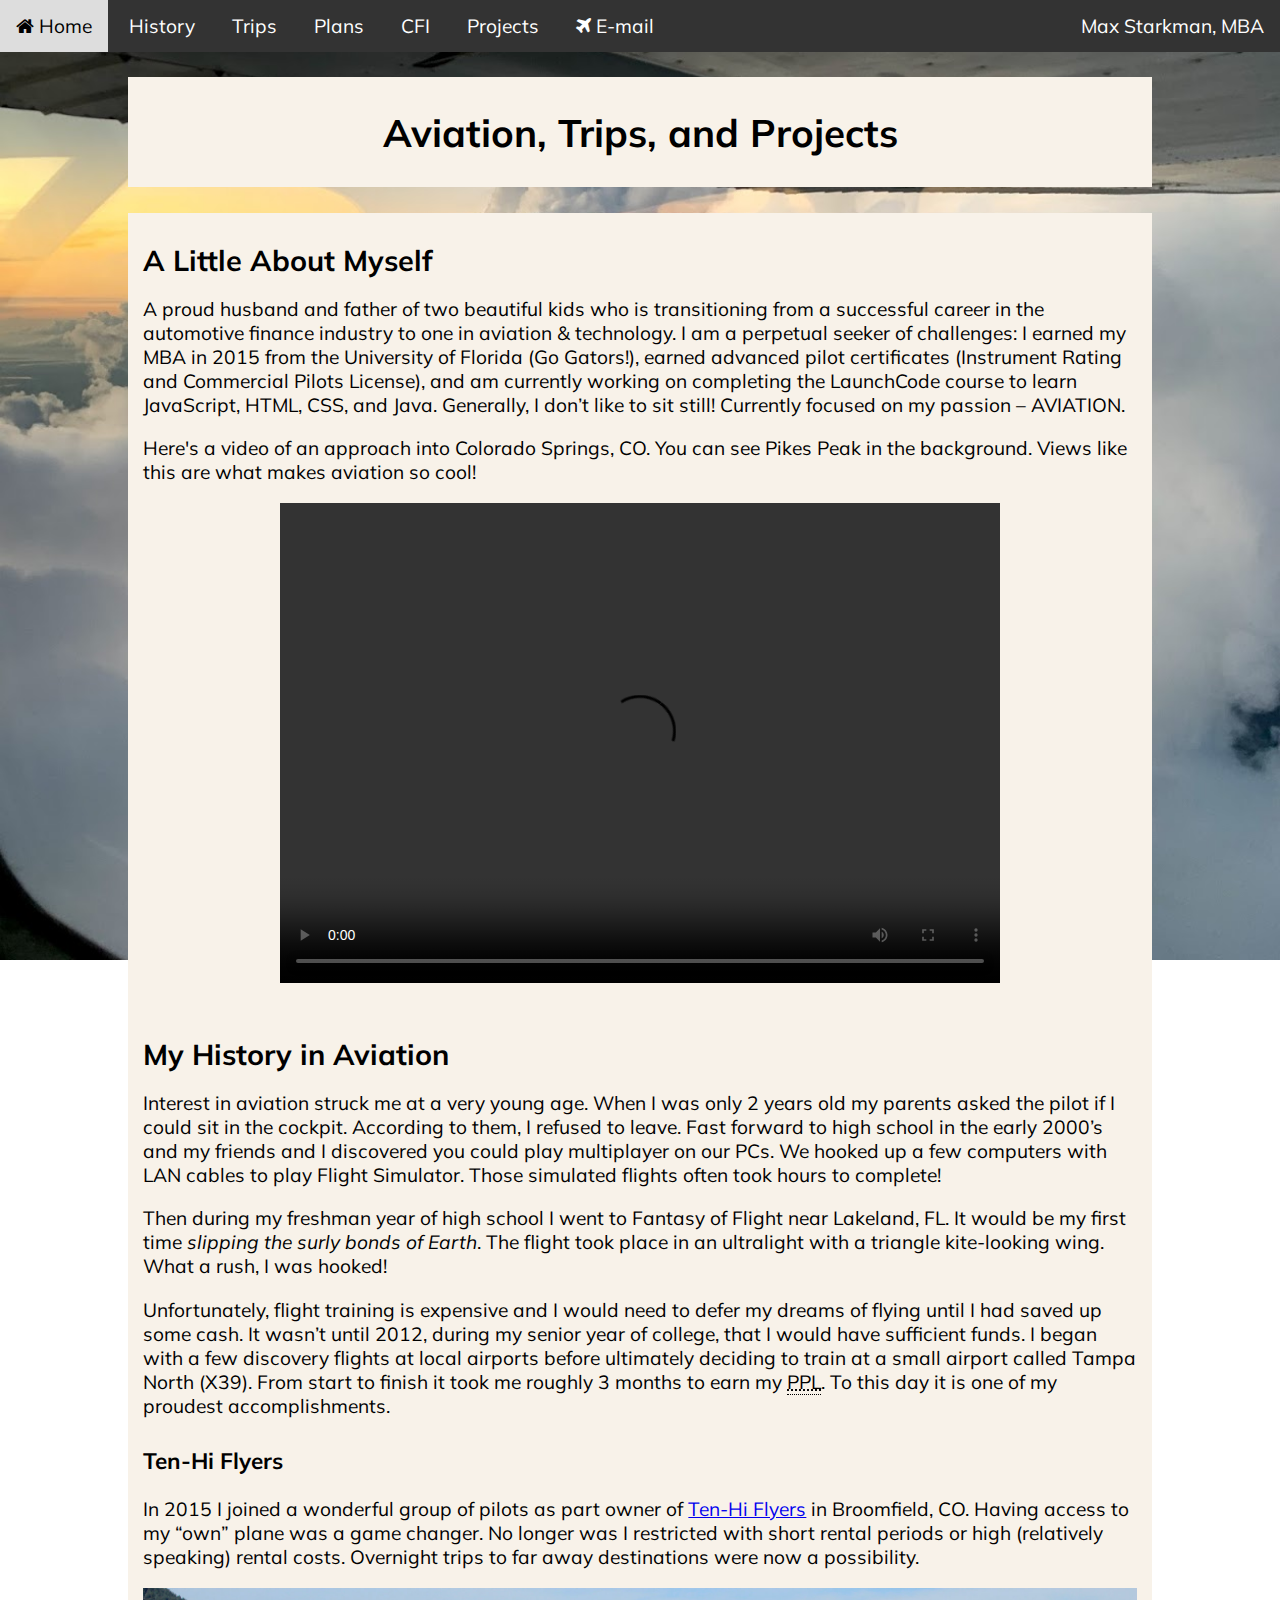
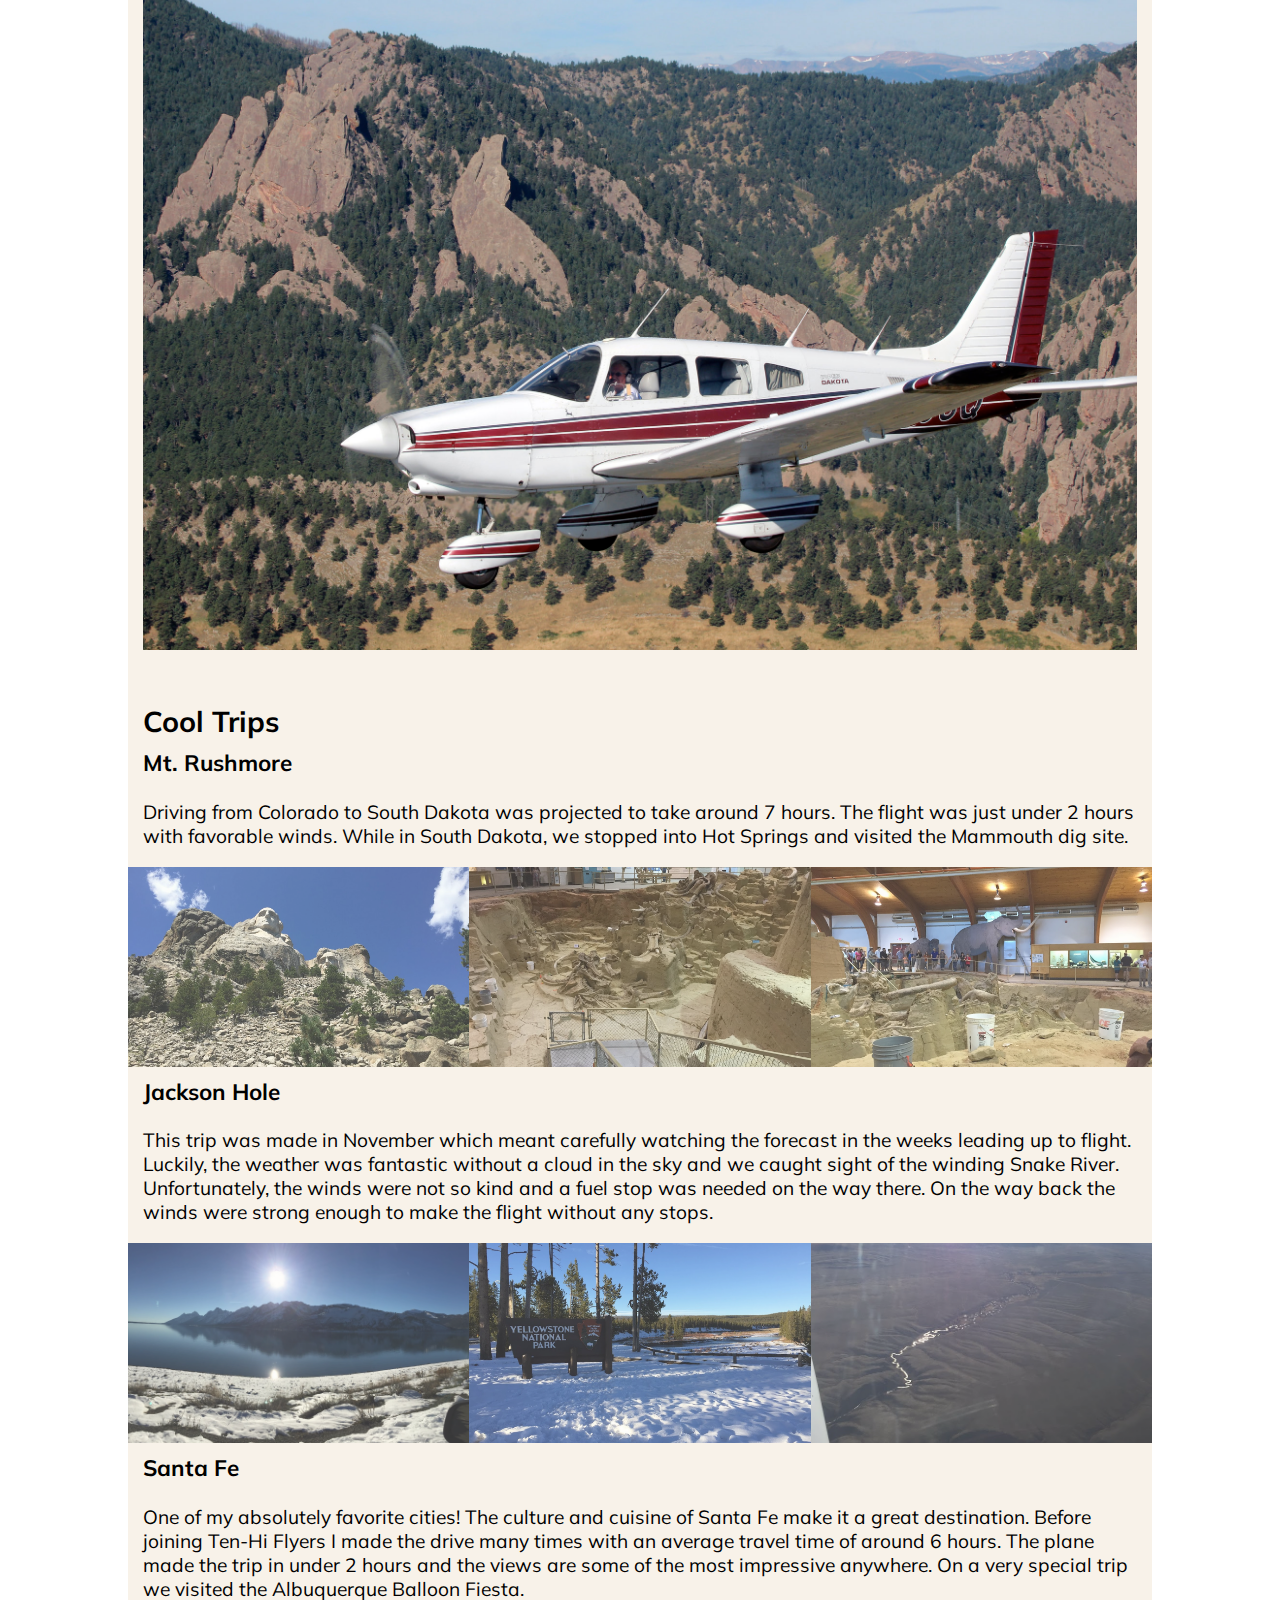
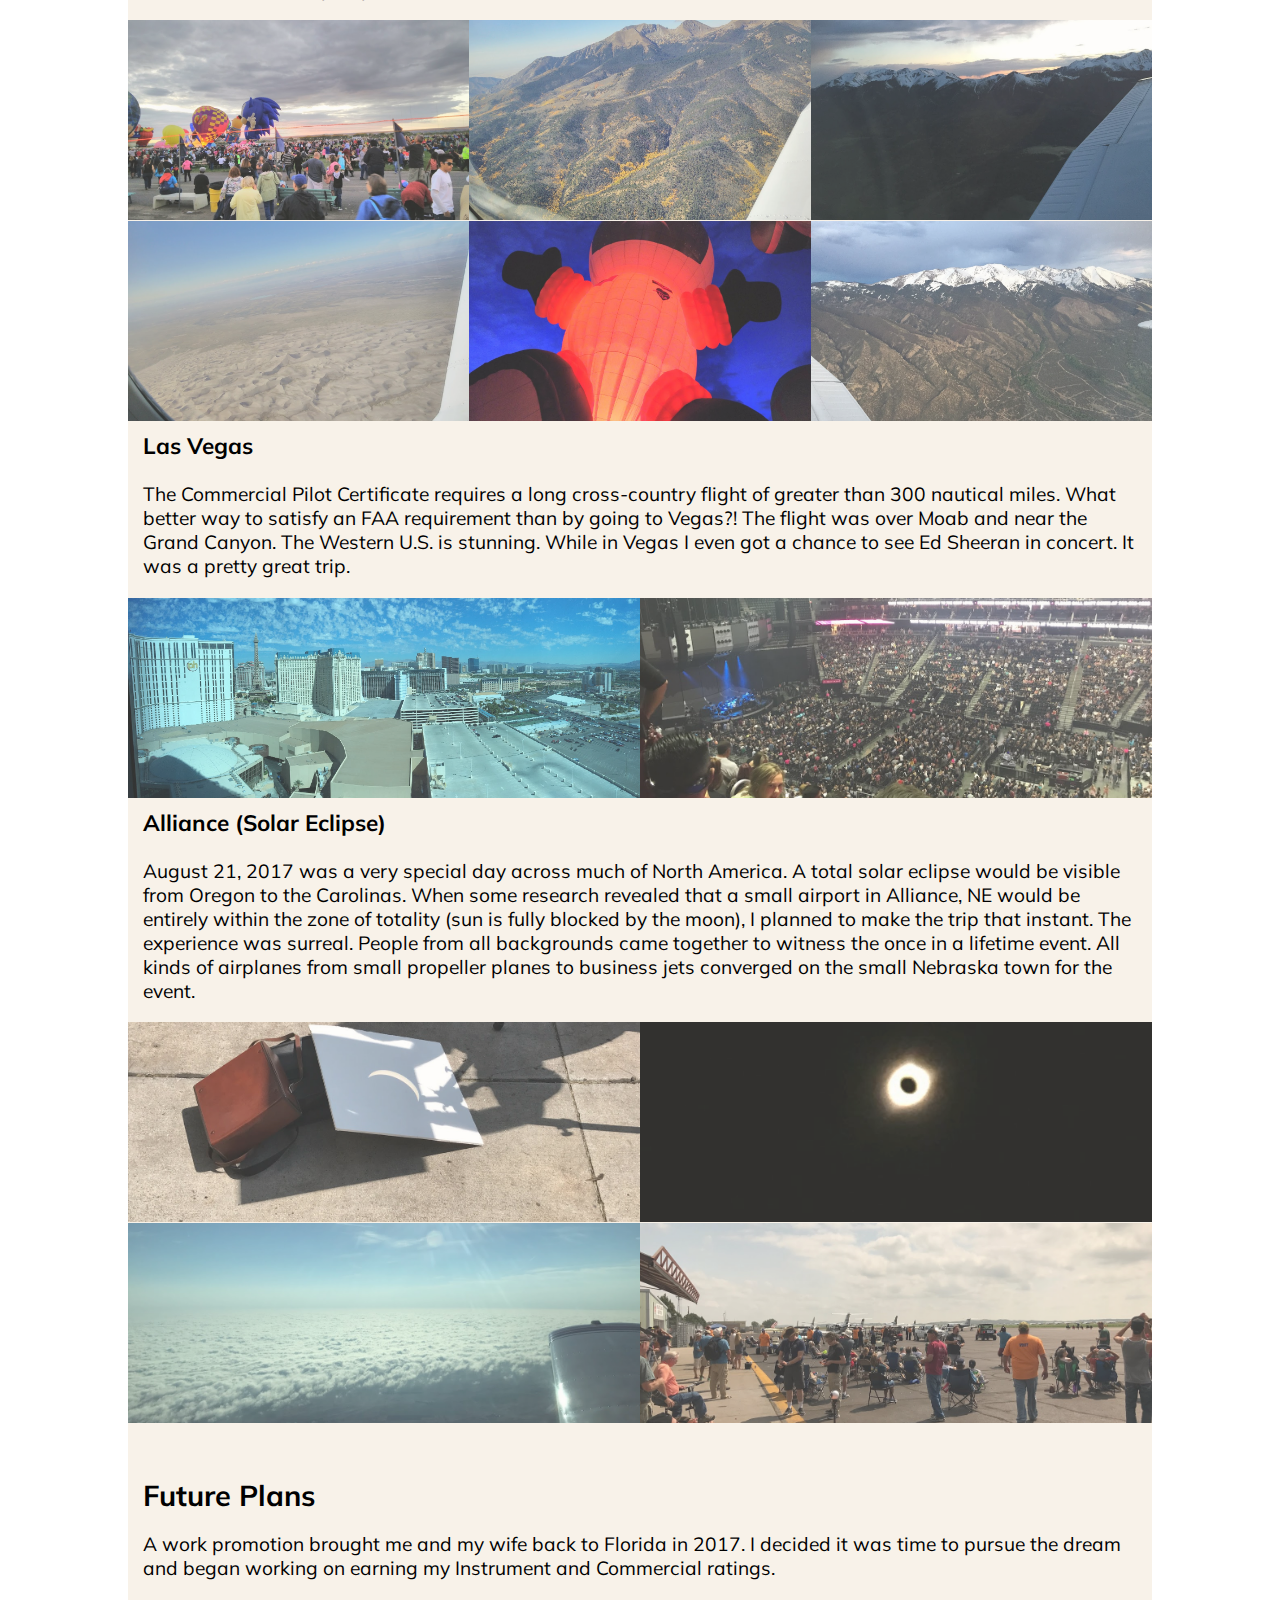
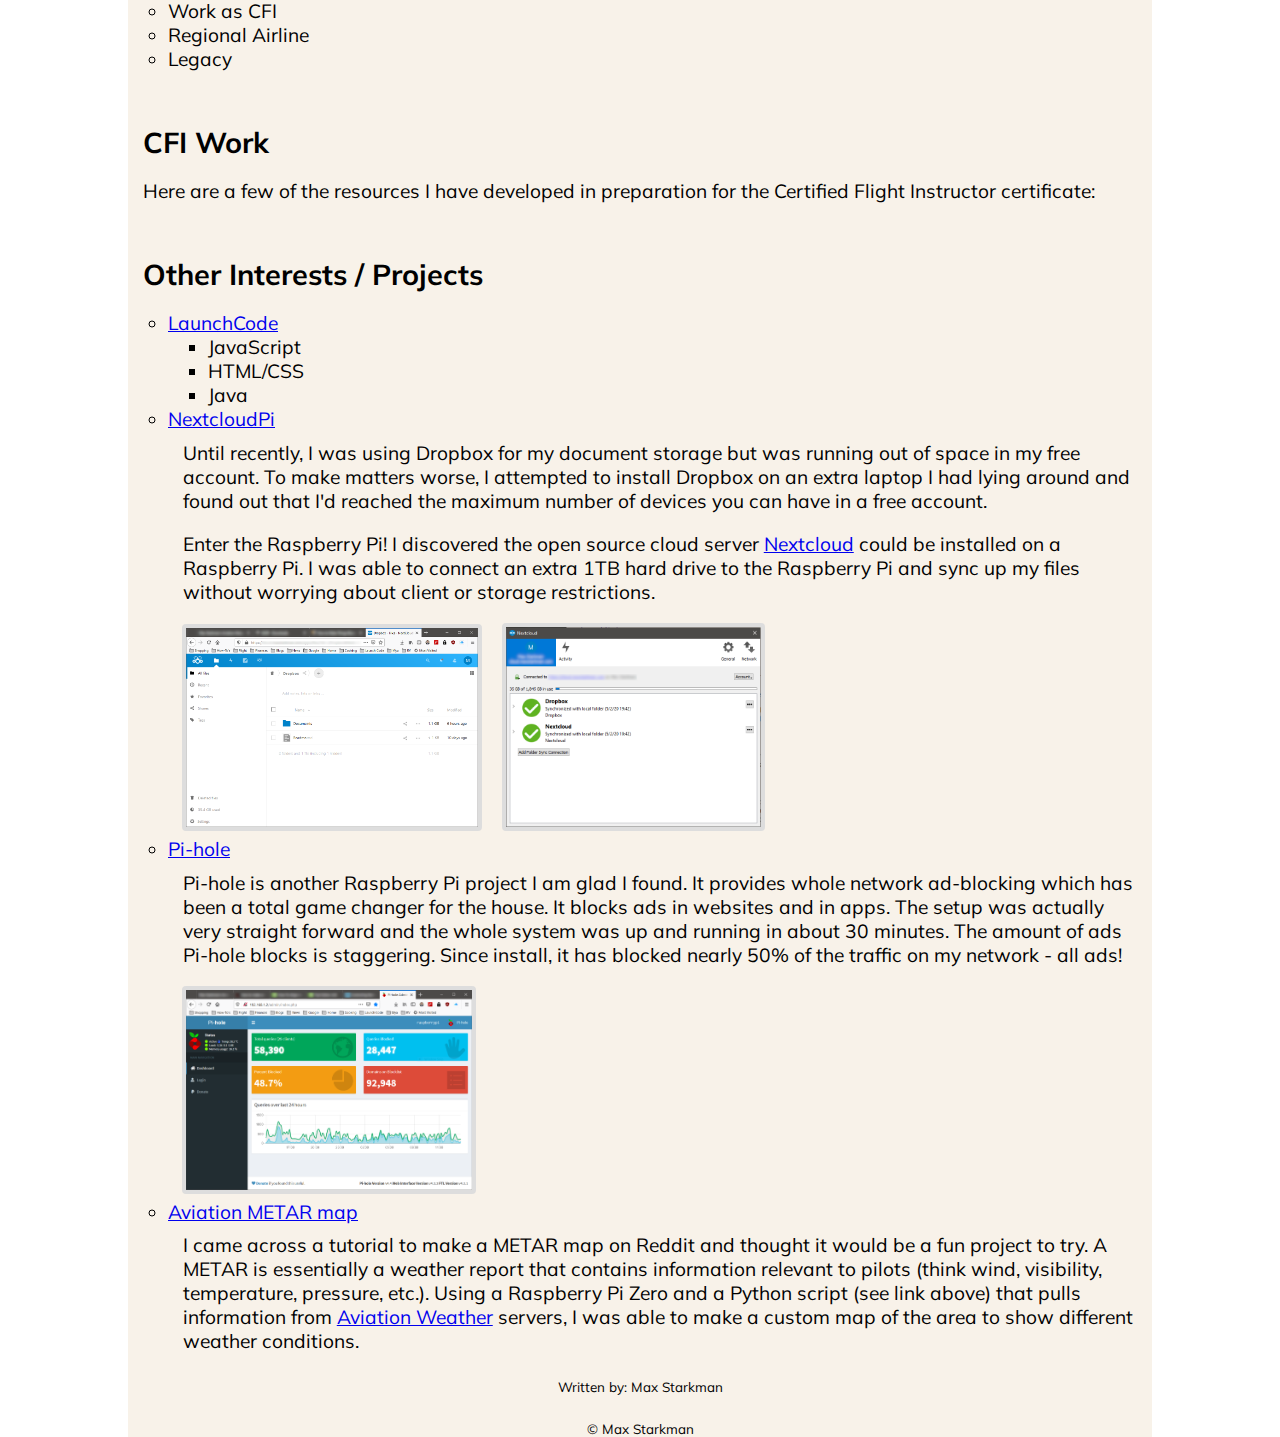
==== commit 67e0f5d6: "changed pictures to thumbnails" ====
--- a/index.html
+++ b/index.html
@@ -24,7 +24,7 @@
             </div>
           </li>
          <li class="dropdown">
-           <a href="#cooltrips" class="dropbtn">Cool Trips</a>
+           <a href="#cooltrips" class="dropbtn">Trips</a>
            <div class="dropdown-content">
              <a href="#MtRushmore">Mt. Rushmore</a>
              <a href="#JacksonHole">Jackson Hole</a>
@@ -43,9 +43,9 @@
        </ul>
       </nav>
 
-   <h1>Aviation Tips, Trips, and Projects</h1>
+   <h1>Aviation, Trips, and Projects</h1>
    </header>
-   
+
    <main>
    <article>
       <section>
@@ -99,9 +99,12 @@
             <h3>Mt. Rushmore</h3>
             <p>Driving from Colorado to South Dakota was projected to take around 7 hours. The flight was just under 2 hours with
                favorable winds. While in South Dakota, we stopped into Hot Springs and visited the Mammouth dig site.</p>
-            <img src="./images/MtRushmore.JPG" alt="Mount Rushmore"><img src="./images/HotSpringsDig.JPG" alt="dig site"><img
-            src="./images/HotSpringsDig2.JPG" alt="dig site">
-         </section>
+            <div class="pictures">
+               <a href="./images/MtRushmore.JPG"><img class="demo" src="./images/MtRushmore.JPG" alt="Mount Rushmore"></a>
+               <a href="./images/HotSpringsDig.JPG"><img class="demo" src="./images/HotSpringsDig.JPG" alt="Hot Springs Dig Site"></a>
+               <a href="./images/HotSpringsDig2.JPG"><img class="demo" src="./images/HotSpringsDig2.JPG" alt="Hot Springs Dig Site"></a>
+            </div>
+            </section>
 
 
          <section>
@@ -111,8 +114,13 @@
                Luckily, the weather was fantastic without a cloud in the sky and we caught sight of the winding Snake River.
                Unfortunately, the winds were not so kind and a fuel stop was needed on the way there. On the way back the winds
                were strong enough to make the flight without any stops. </p>
-            <img src="./images/GrandTetons.JPG" alt="grand tetons"><img src="./images/YellowStoneSign.JPG"
-            alt="yellowstone sign"><img src="./images/SnakeRiverWY.JPG" alt="snake river">
+            <!-- <img src="./images/GrandTetons.JPG" alt="grand tetons"><img src="./images/YellowStoneSign.JPG"
+            alt="yellowstone sign"><img src="./images/SnakeRiverWY.JPG" alt="snake river"> -->
+            <div class="pictures">
+               <a href="./images/GrandTetons.JPG"><img class="demo" src="./images/GrandTetons.JPG" style="width:100%" alt="Grand Tetons"></a>
+               <a href="./images/YellowStoneSign.JPG"><img class="demo" src="./images/YellowStoneSign.JPG" style="width:100%" alt="YellowStoneSign"></a>
+               <a href="./images/SnakeRiverWY.JPG"><img class="demo" src="./images/SnakeRiverWY.JPG" style="width:100%" alt="SnakeRiverWY"></a>
+            </div>
          </section>
 
 
@@ -123,17 +131,25 @@
                joining Ten-Hi Flyers I made the drive many times with an average travel time of around 6 hours. The plane made
                the trip in under 2 hours and the views are some of the most impressive anywhere. On a very special trip we
                visited the Albuquerque Balloon Fiesta.</p>
-            <img src="./images/BalloonFiesta2.jpg" alt="balloon fiesta"><img src="./images/SantaFeTrip1.jpg"
-            alt="santa fe mountains"><img src="./images/SantaFeTrip2.JPG" alt="sante fe mountains"><img
-            src="./images/SandDunes.jpg" alt="sand dunes"><img src="./images/BalloonFiesta1.jpg" alt="balloon fiesta"><img src="./images/SnowCappedSantaFe.JPG" alt="mountains snow capped">
-         </section>
+            <div class="pictures">
+               <a href="./images/BalloonFiesta2.jpg"><img class="demo" src="./images/BalloonFiesta2.jpg" alt="balloon fiesta"></a>
+               <a href="./images/SantaFeTrip1.jpg"><img class="demo" src="./images/SantaFeTrip1.jpg" alt="santa fe mountains"></a>
+               <a href="./images/SantaFeTrip2.JPG"><img class="demo" src="./images/SantaFeTrip2.JPG" alt="sante fe mountains"></a>
+               <a href="./images/SandDunes.jpg"><img class="demo" src="./images/SandDunes.jpg" alt="sand dunes"></a>
+               <a href="./images/BalloonFiesta1.jpg"><img class="demo" src="./images/BalloonFiesta1.jpg" alt="balloon fiesta"></a>
+               <a href="./images/SnowCappedSantaFe.JPG"><img class="demo" src="./images/SnowCappedSantaFe.JPG" alt="mountains snow capped"></a>
+            </div>
+            </section>
 
 
          <section>
             <a name="LasVegas"></a>
             <h3>Las Vegas</h3>
             <p>The Commercial Pilot Certificate requires a long cross-country flight of greater than 300 nautical miles.  What better way to satisfy an FAA requirement than by going to Vegas?!  The flight was over Moab and near the Grand Canyon.  The Western U.S. is stunning.  While in Vegas I even got a chance to see Ed Sheeran in concert.  It was a pretty great trip.</p>
-            <img src="./images/Vegas.JPG" alt="vegas"><img src="./images/EdSheeranConcert.JPG" alt="EdSheeranConcert">
+            <div class="pictures">
+               <a href="./images/Vegas.JPG"><img class="demo" id="twophotos" src="./images/Vegas.JPG" alt="vegas"></a>
+               <a href="./images/EdSheeranConcert.JPG"><img class="demo" id="twophotos" src="./images/EdSheeranConcert.JPG" alt="EdSheeranConcert"></a>
+            </div>
          </section>
 
 
@@ -142,7 +158,12 @@
             <a name="Alliance"></a>
             <h3>Alliance (Solar Eclipse)</h3>
             <p>August 21, 2017 was a very special day across much of North America.  A total solar eclipse would be visible from Oregon to the Carolinas.  When some research revealed that a small airport in Alliance, NE would be entirely within the zone of totality (sun is fully blocked by the moon), I planned to make the trip that instant.  The experience was surreal.  People from all backgrounds came together to witness the once in a lifetime event.  All kinds of airplanes from small propeller planes to business jets converged on the small Nebraska town for the event. </p>
-            <img src="./images/SolarEclipse1.JPG" alt="solareclipse"><img src="./images/SolarEclipse2.jpg" alt="solareclipse"><img src="./images/SolarEclipse3.JPG" alt="solareclipse"><img src="./images/SolarEclipse4.JPG" alt="solareclipse">
+            <div class="pictures">
+               <a href="./images/SolarEclipse1.JPG"><img class="demo" id="twophotos" src="./images/SolarEclipse1.JPG" alt="solareclipse"></a>
+               <a href="./images/SolarEclipse2.jpg"><img class="demo" id="twophotos" src="./images/SolarEclipse2.jpg" alt="solareclipse"></a>
+               <a href="./images/SolarEclipse3.JPG"><img class="demo" id="twophotos" src="./images/SolarEclipse3.JPG" alt="solareclipse"></a>
+               <a href="./images/SolarEclipse4.JPG"><img class="demo" id="twophotos" src="./images/SolarEclipse4.JPG" alt="solareclipse"></a>
+            </div>
          </section>
          </section>
 
@@ -167,17 +188,58 @@
 
    <section>
       <a name="otherinterests"></a>
-      <h2>Other Interests/Projects</h2>
-      <ul class="lastElement list">
-         <li>LaunchCode</li>
+      <h2>Other Interests / Projects</h2>
+      <ul class="list">
+         <li><a href="https://www.launchcode.org/">LaunchCode</a></li>
          <ul>
             <li>JavaScript</li>
             <li>HTML/CSS</li>
             <li>Java</li>
          </ul>
-         <li>NextcloudPi</li>
-         <li>Pihole</li>
-         <li>Aviation METAR map</li>
+         <li><a href="https://ownyourbits.com/nextcloudpi/">NextcloudPi</a></li>
+         <p>
+            Until recently, I was using Dropbox for my document storage but was running out of space in my free account.  To make matters worse,
+            I attempted to install Dropbox on an extra laptop I had lying around and found out that I'd reached the maximum number of devices you
+            can have in a free account.
+         </p>
+         <p>
+            Enter the Raspberry Pi!  I discovered the open source cloud server <a href=|https://nextcloud.com/">Nextcloud</a> could be installed
+            on a Raspberry Pi.  I was able to connect an extra 1TB hard drive to the Raspberry Pi and sync up my files without worrying about client
+            or storage restrictions.
+         </p>
+         <div class="thumbrow">
+            <div class="thumbcolumn">
+               <a target="_blank" href="./images/NextcloudWebBlur.PNG">
+                  <img id="inlineimg" src="./images/NextcloudWebBlur.PNG" alt="nextcloud">
+               </a>
+            </div>
+            <div class="thumbcolumn">
+               <a target="_blank" href="./images/NextcloudBlur.PNG">
+                  <img id="inlineimg" src="./images/NextcloudBlur.PNG" alt="nextcloud">
+               </a>
+            </div>
+          </div>
+
+            <li><a href="https://pi-hole.net/">Pi-hole</a></li>
+         <p>
+            Pi-hole is another Raspberry Pi project I am glad I found.  It provides whole network ad-blocking which has been a total game changer
+            for the house.  It blocks ads in websites and in apps. The setup was actually very straight forward and the whole system was up and running in about 30 minutes.  The amount of
+            ads Pi-hole blocks is staggering.  Since install, it has blocked nearly 50% of the traffic on my network - all ads!
+         </p>
+         <div class="thumbrow">
+            <div class="thumbcolumn">
+               <a target="_blank" href="./images/pihole.PNG">
+                  <img id="inlineimg" src="./images/pihole.PNG" alt="pihole screenshot">
+               </a>
+            </div>
+          </div>
+
+         <li><a href="https://slingtsi.rueker.com/making-a-led-powered-metar-map-for-your-wall/">Aviation METAR map</a></li>
+         <p class="lastelement">
+            I came across a tutorial to make a METAR map on Reddit and thought it would be a fun project to try.  A METAR is essentially a weather report that contains
+            information relevant to pilots (think wind, visibility, temperature, pressure, etc.).  Using a Raspberry Pi Zero and a Python script (see link above) that pulls information from
+            <a href="https://www.aviationweather.gov/">Aviation Weather</a> servers, I was able to make a custom map of the area to show different weather conditions.
+         </p>
       </ul>
    </section>
 </article>
--- a/styles.css
+++ b/styles.css
@@ -46,6 +46,10 @@
     /* display: block; */
 }
 
+ul p {
+  margin-top: 1%;
+}
+
 img {
   display: block;
   margin-right: auto;
@@ -54,6 +58,48 @@
   width: 97%;
 }
 
+.pictures {
+  overflow: hidden;
+}
+
+/* Add a transparency effect for thumbnail images */
+.demo {
+  opacity: 0.8;
+  float: left;
+  max-width: 33.33%;
+  height: 200px;
+  object-fit: cover;
+}
+
+#twophotos {
+  max-width: 50%;
+}
+
+.active,
+.demo:hover {
+  opacity: 1;
+}
+
+#inlineimg {
+  max-height: 200px;
+  margin-left: 0;
+  border: 4px solid #ddd;
+  border-radius: 4px;
+}
+
+#inlineimg:hover {
+  box-shadow: 0 0 2px 4px rgba(0, 140, 186, 0.5);
+}
+
+.thumbcolumn {
+  display: inline-block;
+  padding-left: 1.5%;
+}
+
+.thumbrow {
+  width: 97%;
+}
+
 #videoElement {
     display: block; /*centers the video in the page*/
     margin:auto;
@@ -62,13 +108,14 @@
 
 ul.list {
   list-style-type: circle;
+  margin-bottom: 0;
 }
 
 ul.list ul li {
   list-style-type: square;
 }
 
-.lastElement {
+.lastelement {
     margin-bottom: 0;
 }
 
@@ -81,7 +128,7 @@
 footer p {
     font-size: .7em;
     margin: 0;
-    padding-top: 20px;
+    padding-top: 25px;
 }
 
 header, main, footer, h1, h2 {
@@ -96,9 +143,8 @@
     top: 0; /* Position the navbar at the top of the page */
     left: 0; /* makes nav bar start all the way to the left of the page */
     width: 100%; /* Full width */
-  }
-
-
+    z-index: 1;
+  }
 
    nav ul {
     white-space: nowrap;
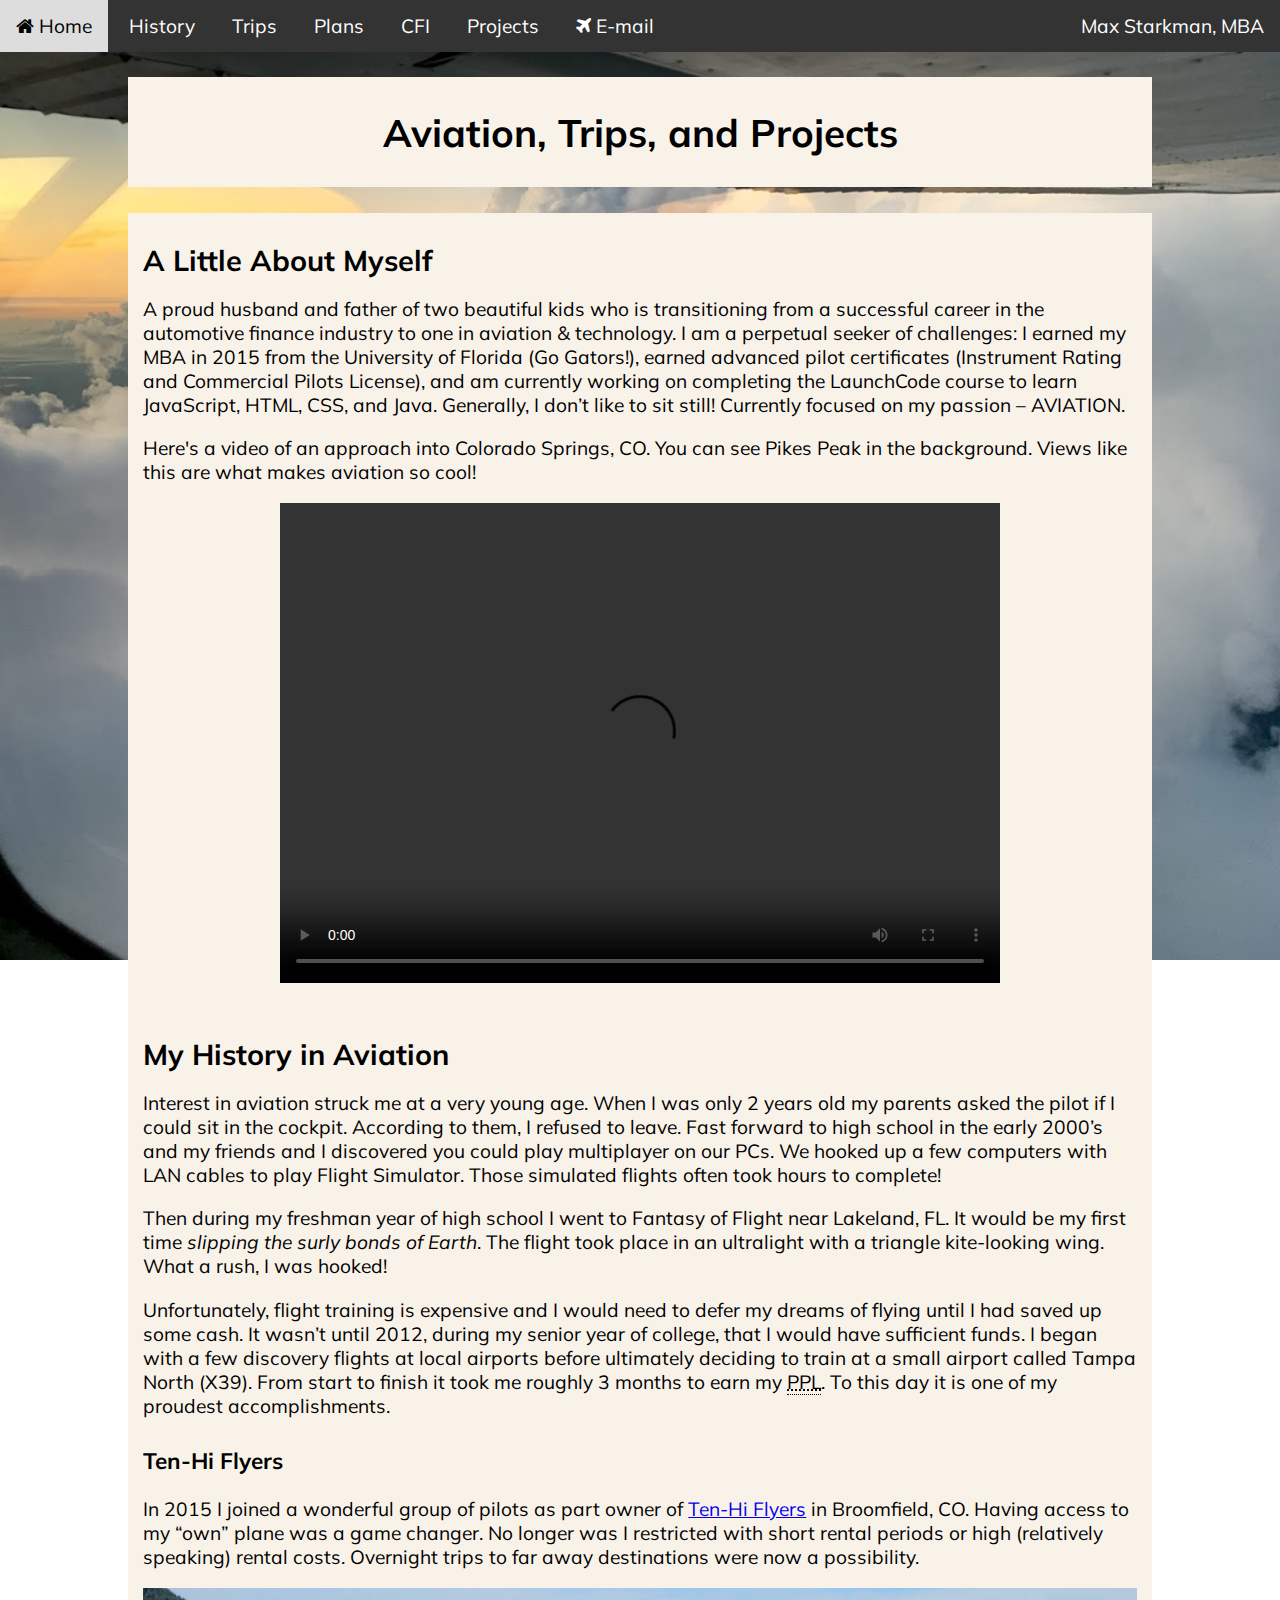
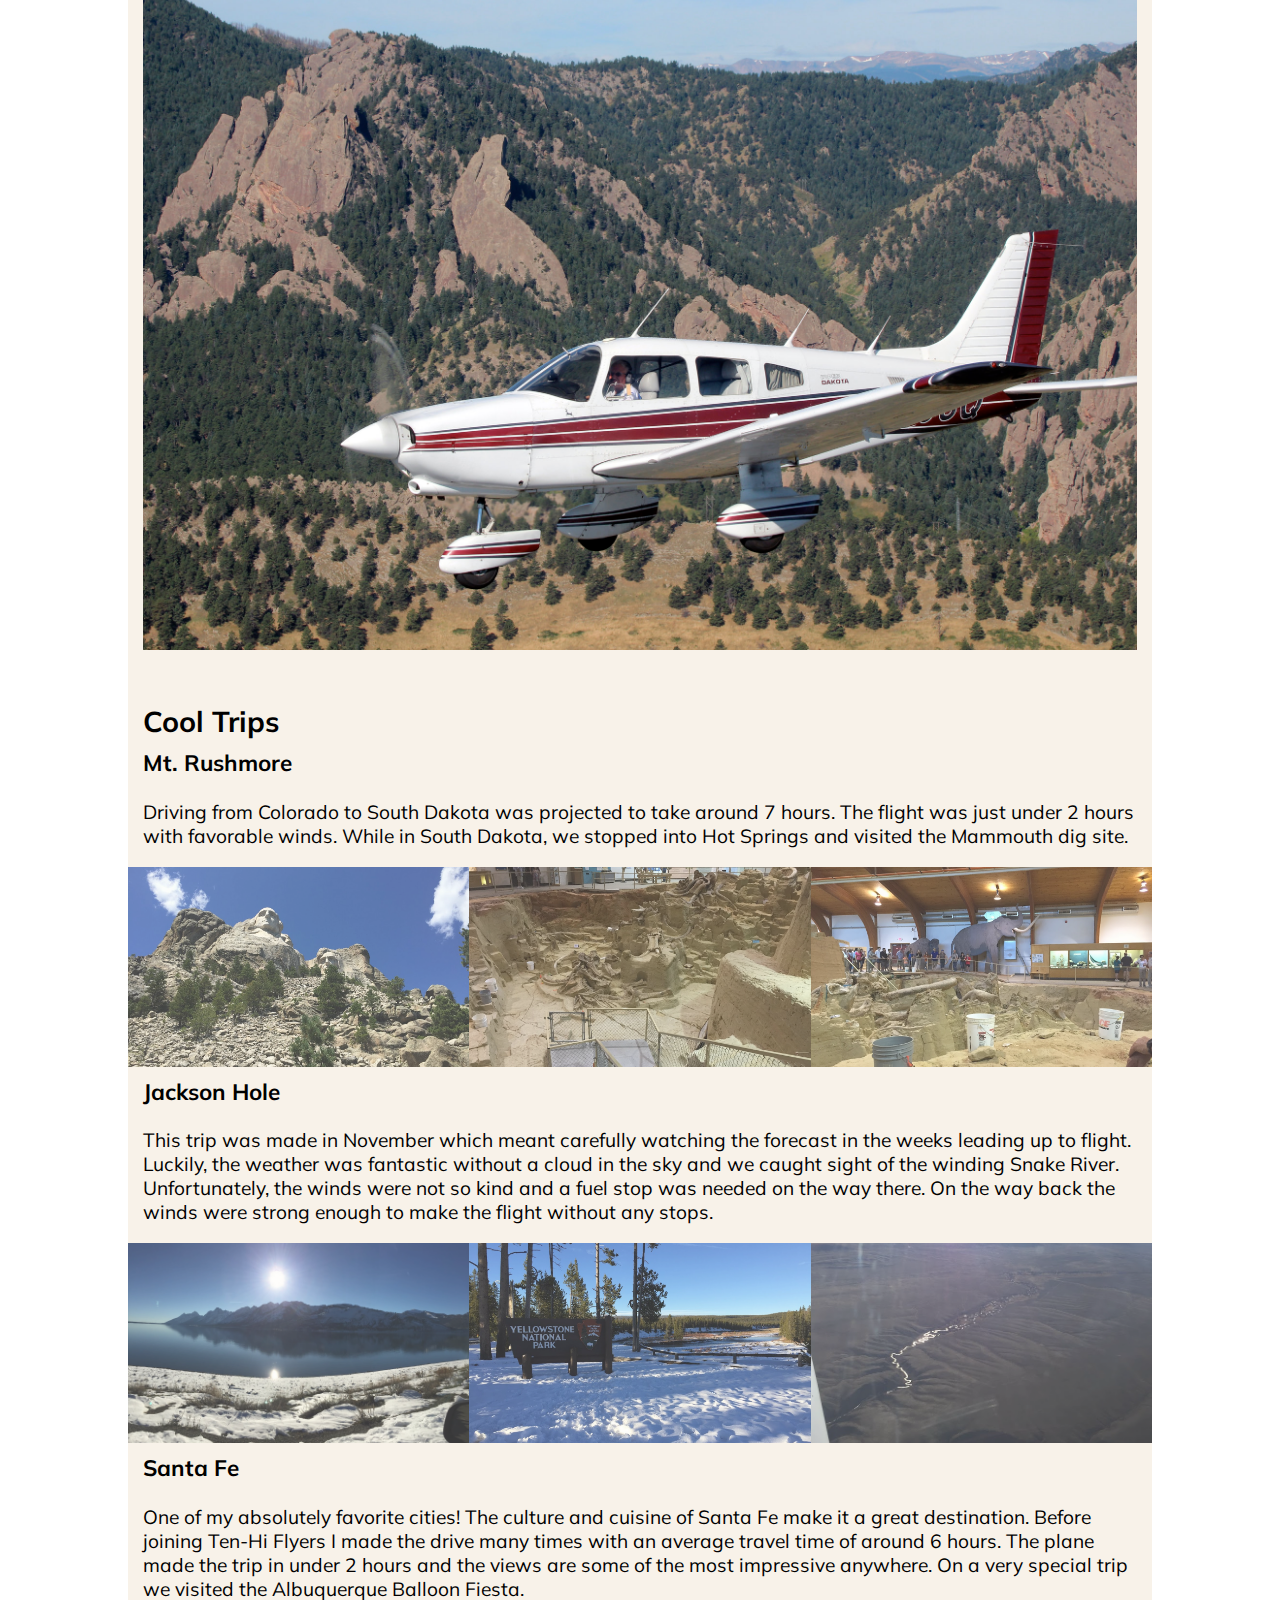
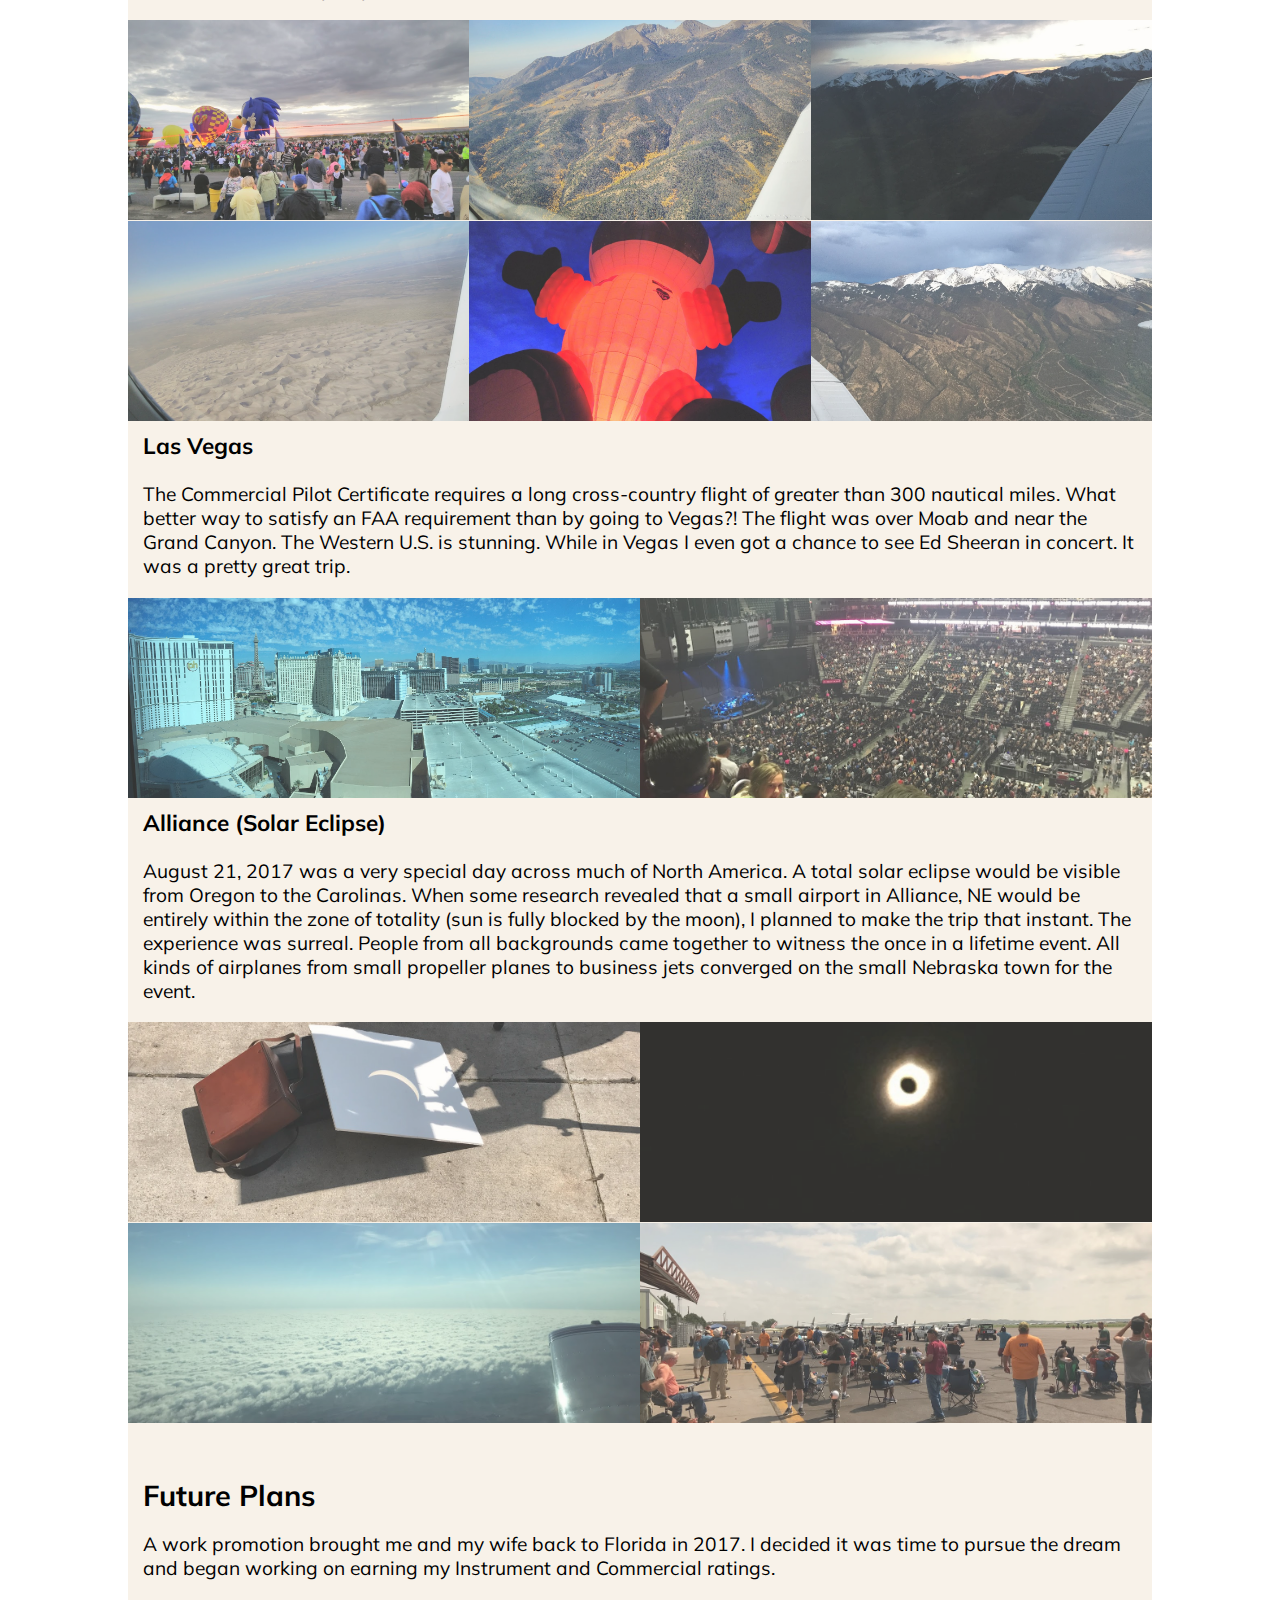
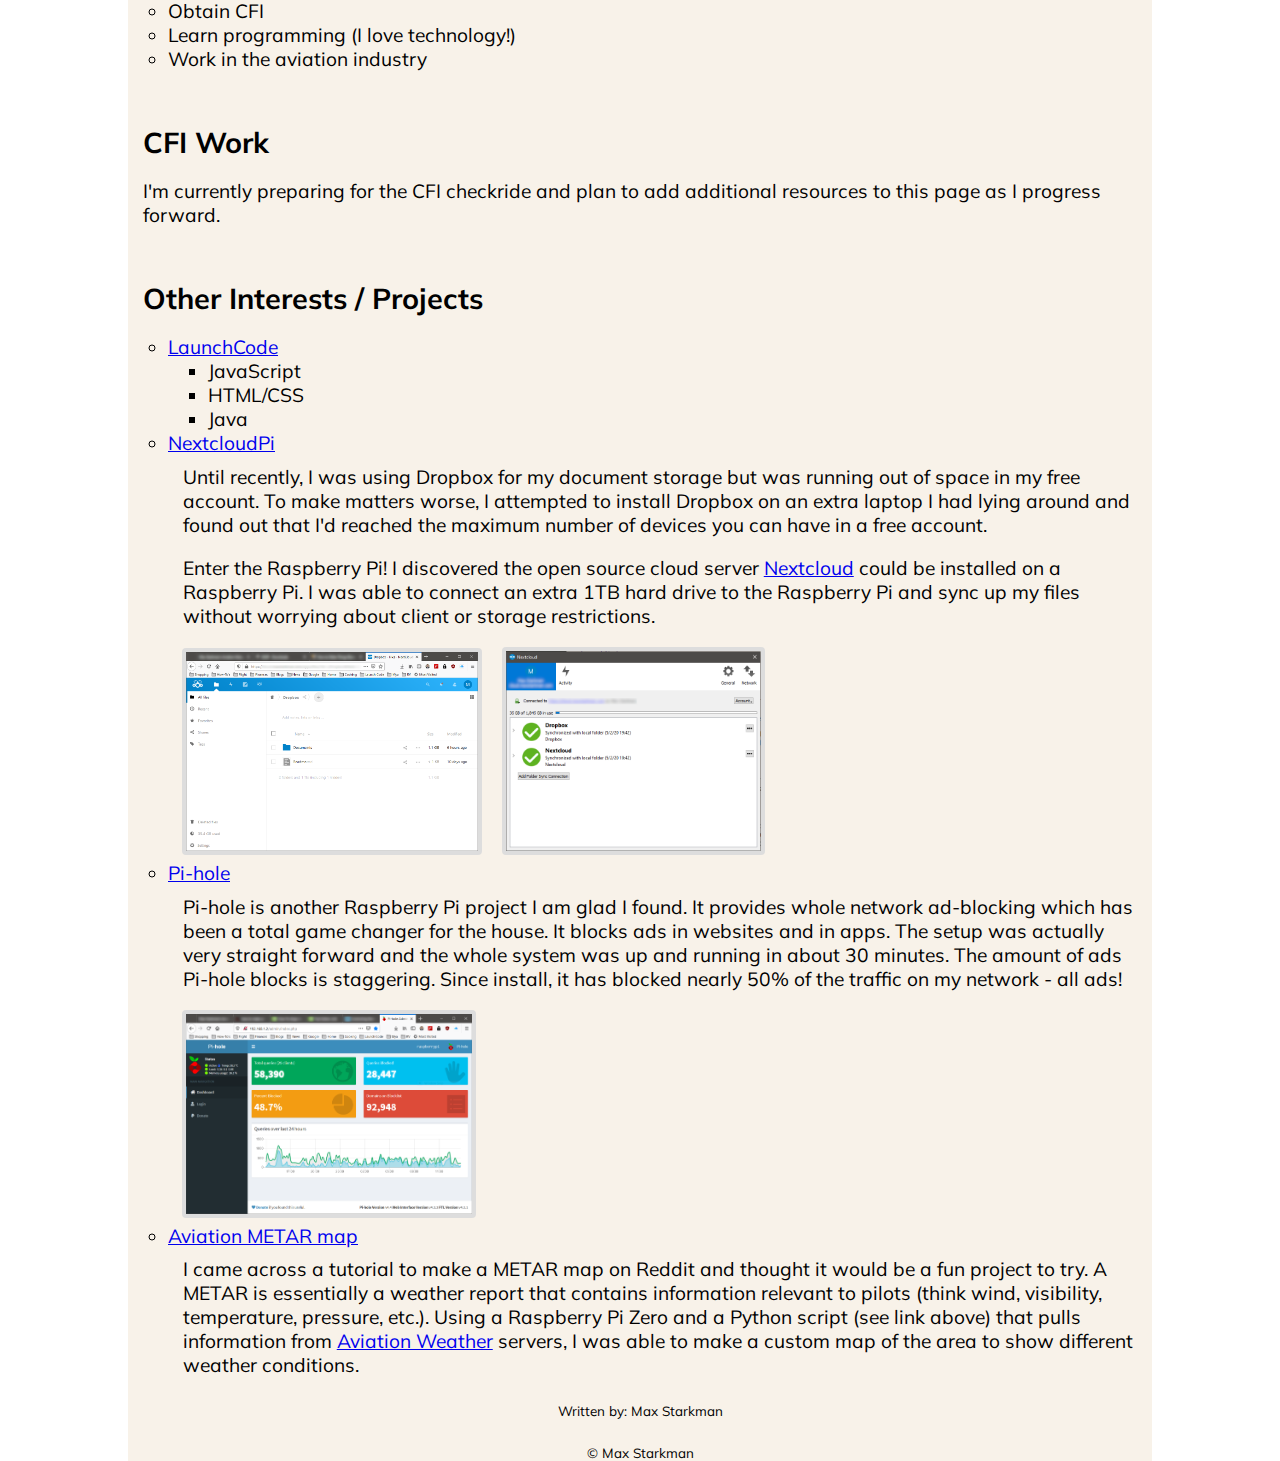
==== commit 19045f6b: "updated content" ====
--- a/index.html
+++ b/index.html
@@ -174,16 +174,16 @@
       <p>A work promotion brought me and my wife back to Florida in 2017. I decided it was time to pursue the dream and
          began working on earning my Instrument and Commercial ratings. </p>
       <ul class="list">
-         <li>Work as CFI</li>
-         <li>Regional Airline</li>
-         <li>Legacy </li>
+         <li>Obtain CFI</li>
+         <li>Learn programming (I love technology!)</li>
+         <li>Work in the aviation industry</li>
       </ul>
    </section>
 
    <section>
       <a name="cfi"></a>
       <h2>CFI Work</h2>
-      <p>Here are a few of the resources I have developed in preparation for the Certified Flight Instructor certificate:</p>
+      <p>I'm currently preparing for the CFI checkride and plan to add additional resources to this page as I progress forward. </p>
    </section>
 
    <section>
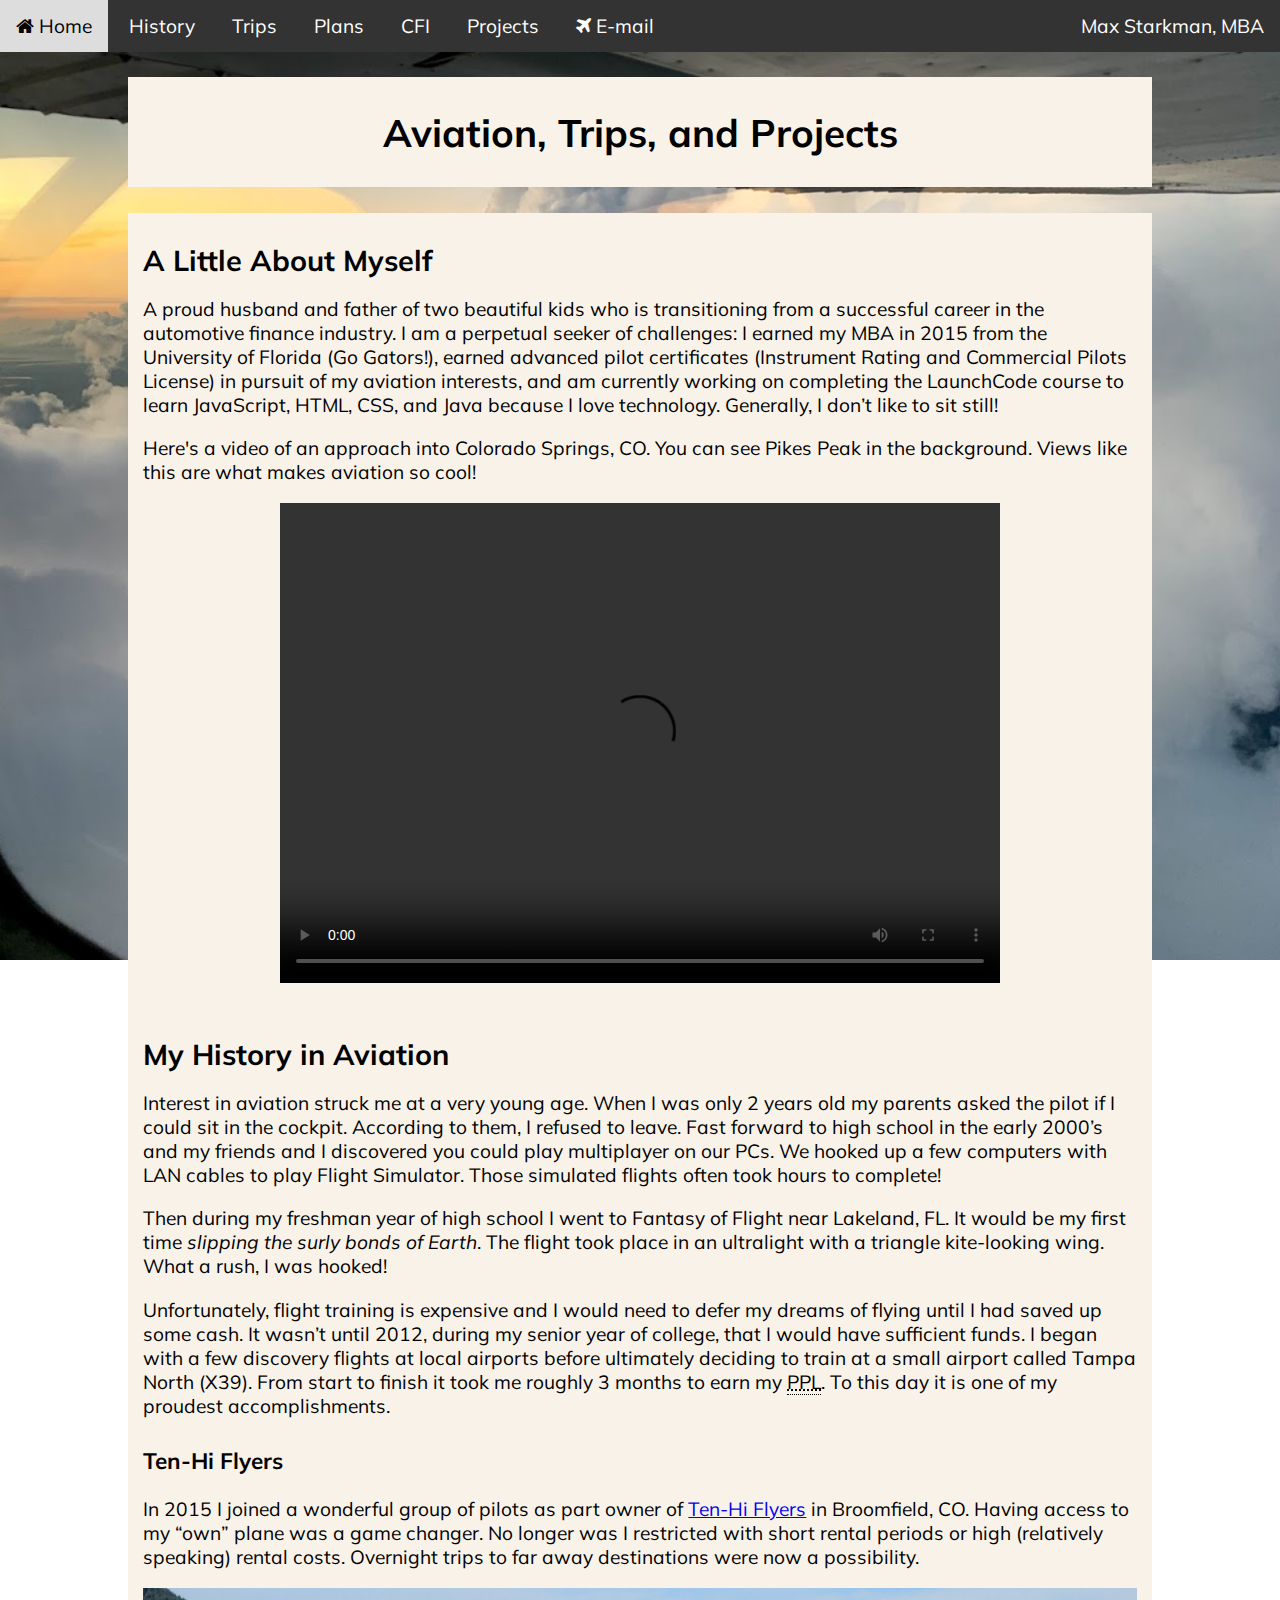
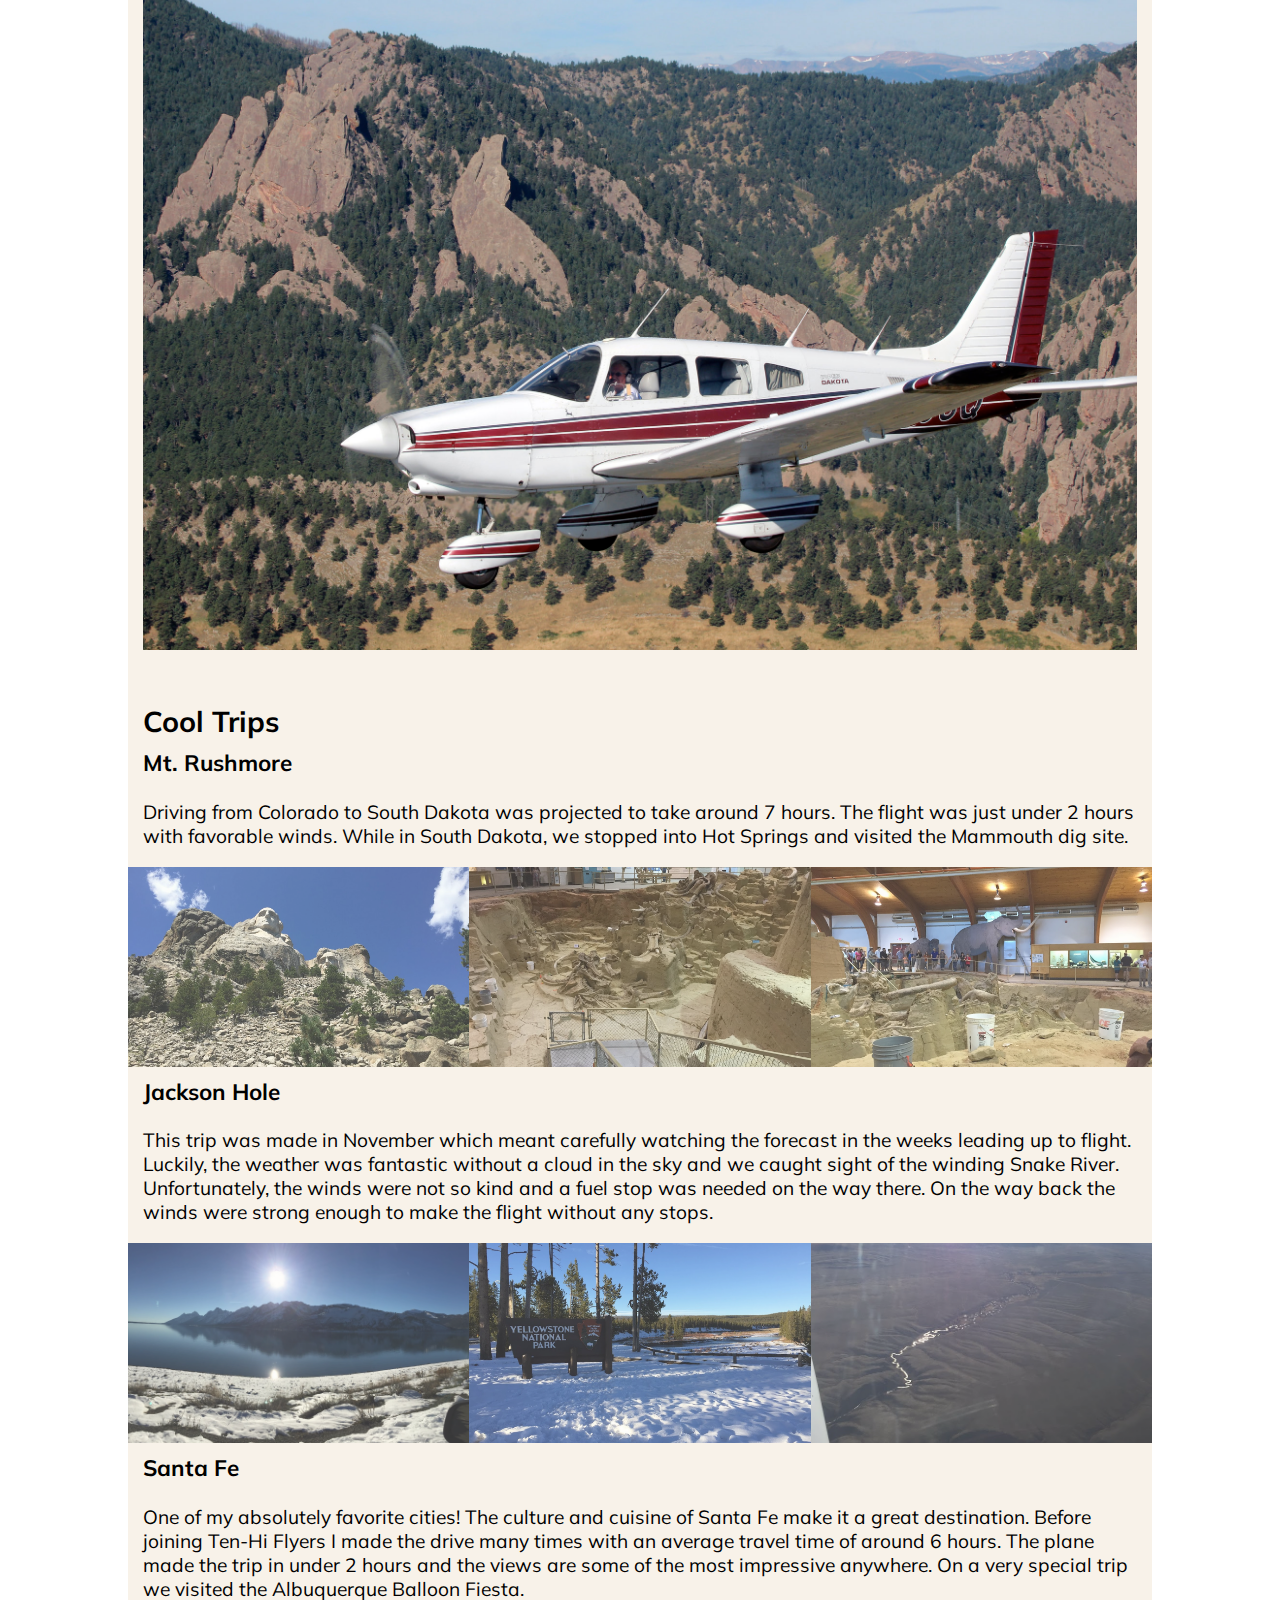
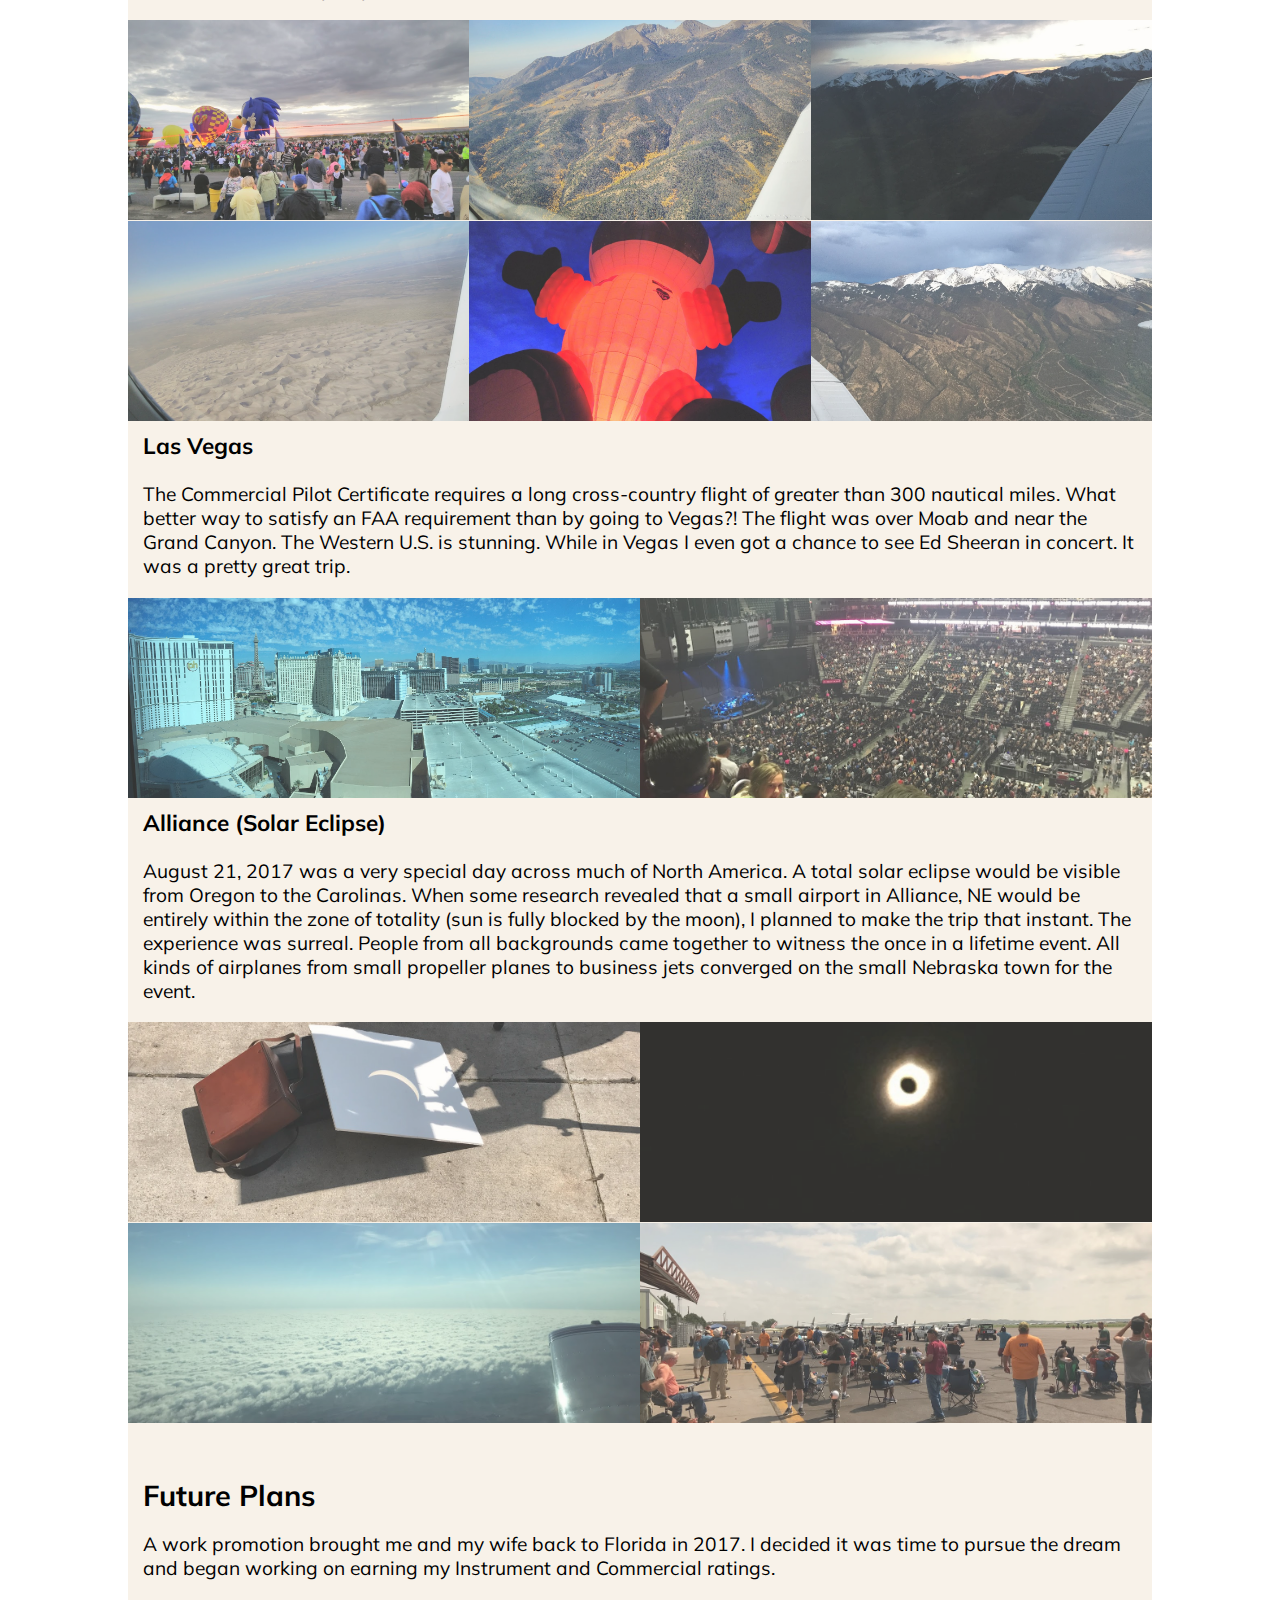
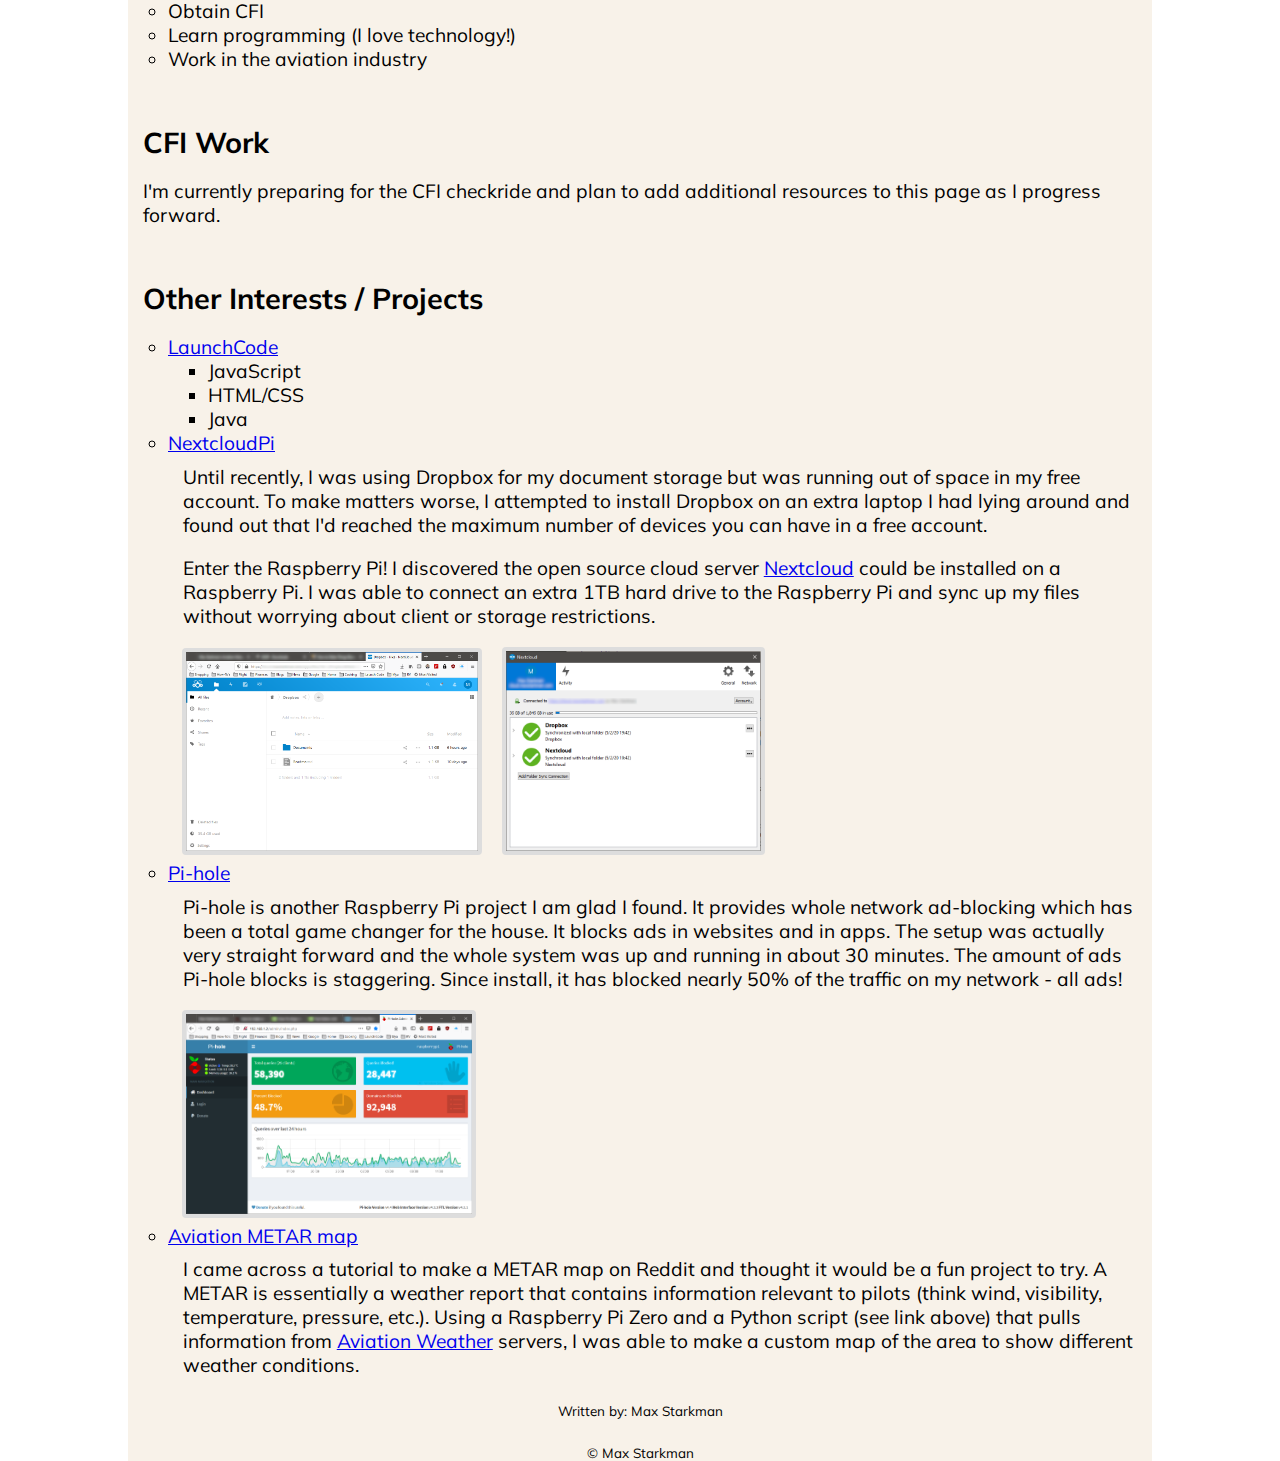
==== commit ecb4890e: "updated main paragraph" ====
--- a/index.html
+++ b/index.html
@@ -14,236 +14,299 @@
 
 <body>
    <header>
-   <nav class=navbar>
-      <ul>
-         <li><a href="#"><i class="fa fa-home"></i> Home</a></li>
-         <li id="smallscreen" class="dropdown">
-            <a href="#history" class="dropbtn">History</a>
-            <div class="dropdown-content">
-              <a href="#tenhi">Ten-Hi Flyers</a>
-            </div>
-          </li>
-         <li class="dropdown">
-           <a href="#cooltrips" class="dropbtn">Trips</a>
-           <div class="dropdown-content">
-             <a href="#MtRushmore">Mt. Rushmore</a>
-             <a href="#JacksonHole">Jackson Hole</a>
-             <a href="#SantaFe">Santa Fe</a>
-             <a href="#LasVegas">Las Vegas</a>
-             <a href="#Alliance">Alliance (Solar Eclipse)</a>
-           </div>
-         </li>
-         <li id="smallscreen"><a href="#futureplans">Plans</a></li>
-         <li><a href="#cfi">CFI</a></li>
-         <li id="smallscreen"><a href="#otherinterests">Projects</a></li>
-         <li><a href="mailto:max.starkman@gmail.com"><i class="fa fa-plane"></i> E-mail</a></li>
-         <nav class="navbar-right">
-            <li id="rightnav">Max Starkman, MBA</li>
-         </nav>
-       </ul>
+      <nav class=navbar>
+         <ul>
+            <li><a href="#"><i class="fa fa-home"></i> Home</a></li>
+            <li id="smallscreen" class="dropdown">
+               <a href="#history" class="dropbtn">History</a>
+               <div class="dropdown-content">
+                  <a href="#tenhi">Ten-Hi Flyers</a>
+               </div>
+            </li>
+            <li class="dropdown">
+               <a href="#cooltrips" class="dropbtn">Trips</a>
+               <div class="dropdown-content">
+                  <a href="#MtRushmore">Mt. Rushmore</a>
+                  <a href="#JacksonHole">Jackson Hole</a>
+                  <a href="#SantaFe">Santa Fe</a>
+                  <a href="#LasVegas">Las Vegas</a>
+                  <a href="#Alliance">Alliance (Solar Eclipse)</a>
+               </div>
+            </li>
+            <li id="smallscreen"><a href="#futureplans">Plans</a></li>
+            <li><a href="#cfi">CFI</a></li>
+            <li id="smallscreen"><a href="#otherinterests">Projects</a></li>
+            <li><a href="mailto:max.starkman@gmail.com"><i class="fa fa-plane"></i> E-mail</a></li>
+            <nav class="navbar-right">
+               <li id="rightnav">Max Starkman, MBA</li>
+            </nav>
+         </ul>
       </nav>
 
-   <h1>Aviation, Trips, and Projects</h1>
+      <h1>Aviation, Trips, and Projects</h1>
    </header>
 
    <main>
-   <article>
-      <section>
-      <a name="home"></a>
-         <h2 id="topH2">A Little About Myself</h2>
-         <p>A proud husband and father of two beautiful kids who is transitioning from a successful career in the automotive finance industry to one in aviation & technology. I am a perpetual seeker of challenges: I earned my MBA in 2015 from the University of
-            Florida (Go Gators!), earned advanced pilot certificates (Instrument Rating and Commercial Pilots License), and am currently working on completing the LaunchCode
-            course to learn JavaScript, HTML, CSS, and Java. Generally, I don’t like to sit still! Currently focused on my passion – AVIATION.</p>
-
-         <p>Here's a video of an approach into Colorado Springs, CO.  You can see Pikes Peak in the background.  Views like this are what makes aviation so cool!</p>
-         <video id="videoElement" width="720" height="480" controls>
-            <source src="http://drive.google.com/uc?export=view&id=1DAGih6KyS9cWGEuR1-89Dn-KM1oSwCme" type="video/mp4">
-            Your browser does not support the video tag.
-         </video>
-      </section>
-
-      <section>
-      <a name="history"></a>
-         <h2>My History in Aviation</h2>
-         <p>Interest in aviation struck me at a very young age. When I was only 2 years old my parents asked the pilot if I
-            could sit in the cockpit. According to them, I refused to leave. Fast forward to high school in the early 2000’s
-            and my friends and I discovered you could play multiplayer on our PCs. We hooked up a few computers with LAN
-            cables to play Flight Simulator. Those simulated flights often took hours to complete!
+      <article>
+         <section>
+            <a name="home"></a>
+            <h2 id="topH2">A Little About Myself</h2>
+            <p>A proud husband and father of two beautiful kids who is transitioning from a successful career in the
+               automotive finance industry. I am a perpetual seeker of challenges: I earned my MBA in 2015 from the
+               University of
+               Florida (Go Gators!), earned advanced pilot certificates (Instrument Rating and Commercial Pilots
+               License) in pursuit of my aviation interests, and am currently working on completing the LaunchCode
+               course to learn JavaScript, HTML, CSS, and Java because I love technology. Generally, I don’t like to sit
+               still!</p>
+
+            <p>Here's a video of an approach into Colorado Springs, CO. You can see Pikes Peak in the background. Views
+               like this are what makes aviation so cool!</p>
+            <video id="videoElement" width="720" height="480" controls>
+               <source src="http://drive.google.com/uc?export=view&id=1DAGih6KyS9cWGEuR1-89Dn-KM1oSwCme"
+                  type="video/mp4">
+               Your browser does not support the video tag.
+            </video>
+         </section>
+
+         <section>
+            <a name="history"></a>
+            <h2>My History in Aviation</h2>
+            <p>Interest in aviation struck me at a very young age. When I was only 2 years old my parents asked the
+               pilot if I
+               could sit in the cockpit. According to them, I refused to leave. Fast forward to high school in the early
+               2000’s
+               and my friends and I discovered you could play multiplayer on our PCs. We hooked up a few computers with
+               LAN
+               cables to play Flight Simulator. Those simulated flights often took hours to complete!
             <p>
-            Then during my freshman year of high school I went to Fantasy of Flight near Lakeland, FL. It would be my first
-            time <em>slipping the surly bonds of Earth</em>. The flight took place in an ultralight with a triangle kite-looking wing.
-            What a rush, I was hooked!
+               Then during my freshman year of high school I went to Fantasy of Flight near Lakeland, FL. It would be my
+               first
+               time <em>slipping the surly bonds of Earth</em>. The flight took place in an ultralight with a triangle
+               kite-looking wing.
+               What a rush, I was hooked!
             </p>
-            <p>Unfortunately, flight training is expensive and I would need to defer my dreams of flying until I had saved up
-            some cash. It wasn’t until 2012, during my senior year of college, that I would have sufficient funds. I began
-            with a few discovery flights at local airports before ultimately deciding to train at a small airport called Tampa
-            North (X39). From start to finish it took me roughly 3 months to earn my <abbr title="Private Pilot License">PPL</abbr>. To this day
-            it is one of my proudest accomplishments. </p>
-      </section>
-
-
-      <section>
-         <a name="tenhi"></a>
-         <h3>Ten-Hi Flyers</h3>
-         <p>In 2015 I joined a wonderful group of pilots as part owner of <a href="http://www.tenhiflyers.com">Ten-Hi Flyers</a> in Broomfield, CO. Having access to
-            my <q>own</q> plane was a game changer. No longer was I restricted with short rental periods or high (relatively
-            speaking) rental costs. Overnight trips to far away destinations were now a possibility. </p>
-         <img src="./images/Dakota 8303Q Flat Irons.jpg" alt="dakota 8303q">
-      </section>
-
-      <a name="cooltrips"></a>
-      <section>
-         <h2>Cool Trips</h2>
-         <section>
-            <a name = "MtRushmore"></a>
-            <h3>Mt. Rushmore</h3>
-            <p>Driving from Colorado to South Dakota was projected to take around 7 hours. The flight was just under 2 hours with
-               favorable winds. While in South Dakota, we stopped into Hot Springs and visited the Mammouth dig site.</p>
-            <div class="pictures">
-               <a href="./images/MtRushmore.JPG"><img class="demo" src="./images/MtRushmore.JPG" alt="Mount Rushmore"></a>
-               <a href="./images/HotSpringsDig.JPG"><img class="demo" src="./images/HotSpringsDig.JPG" alt="Hot Springs Dig Site"></a>
-               <a href="./images/HotSpringsDig2.JPG"><img class="demo" src="./images/HotSpringsDig2.JPG" alt="Hot Springs Dig Site"></a>
-            </div>
-            </section>
-
-
-         <section>
-            <a name="JacksonHole"></a>
-            <h3>Jackson Hole</h3>
-            <p>This trip was made in November which meant carefully watching the forecast in the weeks leading up to flight.
-               Luckily, the weather was fantastic without a cloud in the sky and we caught sight of the winding Snake River.
-               Unfortunately, the winds were not so kind and a fuel stop was needed on the way there. On the way back the winds
-               were strong enough to make the flight without any stops. </p>
-            <!-- <img src="./images/GrandTetons.JPG" alt="grand tetons"><img src="./images/YellowStoneSign.JPG"
+            <p>Unfortunately, flight training is expensive and I would need to defer my dreams of flying until I had
+               saved up
+               some cash. It wasn’t until 2012, during my senior year of college, that I would have sufficient funds. I
+               began
+               with a few discovery flights at local airports before ultimately deciding to train at a small airport
+               called Tampa
+               North (X39). From start to finish it took me roughly 3 months to earn my <abbr
+                  title="Private Pilot License">PPL</abbr>. To this day
+               it is one of my proudest accomplishments. </p>
+         </section>
+
+
+         <section>
+            <a name="tenhi"></a>
+            <h3>Ten-Hi Flyers</h3>
+            <p>In 2015 I joined a wonderful group of pilots as part owner of <a href="http://www.tenhiflyers.com">Ten-Hi
+                  Flyers</a> in Broomfield, CO. Having access to
+               my <q>own</q> plane was a game changer. No longer was I restricted with short rental periods or high
+               (relatively
+               speaking) rental costs. Overnight trips to far away destinations were now a possibility. </p>
+            <img src="./images/Dakota 8303Q Flat Irons.jpg" alt="dakota 8303q">
+         </section>
+
+         <a name="cooltrips"></a>
+         <section>
+            <h2>Cool Trips</h2>
+            <section>
+               <a name="MtRushmore"></a>
+               <h3>Mt. Rushmore</h3>
+               <p>Driving from Colorado to South Dakota was projected to take around 7 hours. The flight was just under
+                  2 hours with
+                  favorable winds. While in South Dakota, we stopped into Hot Springs and visited the Mammouth dig site.
+               </p>
+               <div class="pictures">
+                  <a href="./images/MtRushmore.JPG"><img class="demo" src="./images/MtRushmore.JPG"
+                        alt="Mount Rushmore"></a>
+                  <a href="./images/HotSpringsDig.JPG"><img class="demo" src="./images/HotSpringsDig.JPG"
+                        alt="Hot Springs Dig Site"></a>
+                  <a href="./images/HotSpringsDig2.JPG"><img class="demo" src="./images/HotSpringsDig2.JPG"
+                        alt="Hot Springs Dig Site"></a>
+               </div>
+            </section>
+
+
+            <section>
+               <a name="JacksonHole"></a>
+               <h3>Jackson Hole</h3>
+               <p>This trip was made in November which meant carefully watching the forecast in the weeks leading up to
+                  flight.
+                  Luckily, the weather was fantastic without a cloud in the sky and we caught sight of the winding Snake
+                  River.
+                  Unfortunately, the winds were not so kind and a fuel stop was needed on the way there. On the way back
+                  the winds
+                  were strong enough to make the flight without any stops. </p>
+               <!-- <img src="./images/GrandTetons.JPG" alt="grand tetons"><img src="./images/YellowStoneSign.JPG"
             alt="yellowstone sign"><img src="./images/SnakeRiverWY.JPG" alt="snake river"> -->
-            <div class="pictures">
-               <a href="./images/GrandTetons.JPG"><img class="demo" src="./images/GrandTetons.JPG" style="width:100%" alt="Grand Tetons"></a>
-               <a href="./images/YellowStoneSign.JPG"><img class="demo" src="./images/YellowStoneSign.JPG" style="width:100%" alt="YellowStoneSign"></a>
-               <a href="./images/SnakeRiverWY.JPG"><img class="demo" src="./images/SnakeRiverWY.JPG" style="width:100%" alt="SnakeRiverWY"></a>
-            </div>
-         </section>
-
-
-         <section>
-            <a name="SantaFe"></a>
-            <h3>Santa Fe</h3>
-            <p>One of my absolutely favorite cities! The culture and cuisine of Santa Fe make it a great destination. Before
-               joining Ten-Hi Flyers I made the drive many times with an average travel time of around 6 hours. The plane made
-               the trip in under 2 hours and the views are some of the most impressive anywhere. On a very special trip we
-               visited the Albuquerque Balloon Fiesta.</p>
-            <div class="pictures">
-               <a href="./images/BalloonFiesta2.jpg"><img class="demo" src="./images/BalloonFiesta2.jpg" alt="balloon fiesta"></a>
-               <a href="./images/SantaFeTrip1.jpg"><img class="demo" src="./images/SantaFeTrip1.jpg" alt="santa fe mountains"></a>
-               <a href="./images/SantaFeTrip2.JPG"><img class="demo" src="./images/SantaFeTrip2.JPG" alt="sante fe mountains"></a>
-               <a href="./images/SandDunes.jpg"><img class="demo" src="./images/SandDunes.jpg" alt="sand dunes"></a>
-               <a href="./images/BalloonFiesta1.jpg"><img class="demo" src="./images/BalloonFiesta1.jpg" alt="balloon fiesta"></a>
-               <a href="./images/SnowCappedSantaFe.JPG"><img class="demo" src="./images/SnowCappedSantaFe.JPG" alt="mountains snow capped"></a>
-            </div>
-            </section>
-
-
-         <section>
-            <a name="LasVegas"></a>
-            <h3>Las Vegas</h3>
-            <p>The Commercial Pilot Certificate requires a long cross-country flight of greater than 300 nautical miles.  What better way to satisfy an FAA requirement than by going to Vegas?!  The flight was over Moab and near the Grand Canyon.  The Western U.S. is stunning.  While in Vegas I even got a chance to see Ed Sheeran in concert.  It was a pretty great trip.</p>
-            <div class="pictures">
-               <a href="./images/Vegas.JPG"><img class="demo" id="twophotos" src="./images/Vegas.JPG" alt="vegas"></a>
-               <a href="./images/EdSheeranConcert.JPG"><img class="demo" id="twophotos" src="./images/EdSheeranConcert.JPG" alt="EdSheeranConcert"></a>
-            </div>
-         </section>
-
-
-
-         <section>
-            <a name="Alliance"></a>
-            <h3>Alliance (Solar Eclipse)</h3>
-            <p>August 21, 2017 was a very special day across much of North America.  A total solar eclipse would be visible from Oregon to the Carolinas.  When some research revealed that a small airport in Alliance, NE would be entirely within the zone of totality (sun is fully blocked by the moon), I planned to make the trip that instant.  The experience was surreal.  People from all backgrounds came together to witness the once in a lifetime event.  All kinds of airplanes from small propeller planes to business jets converged on the small Nebraska town for the event. </p>
-            <div class="pictures">
-               <a href="./images/SolarEclipse1.JPG"><img class="demo" id="twophotos" src="./images/SolarEclipse1.JPG" alt="solareclipse"></a>
-               <a href="./images/SolarEclipse2.jpg"><img class="demo" id="twophotos" src="./images/SolarEclipse2.jpg" alt="solareclipse"></a>
-               <a href="./images/SolarEclipse3.JPG"><img class="demo" id="twophotos" src="./images/SolarEclipse3.JPG" alt="solareclipse"></a>
-               <a href="./images/SolarEclipse4.JPG"><img class="demo" id="twophotos" src="./images/SolarEclipse4.JPG" alt="solareclipse"></a>
-            </div>
-         </section>
-         </section>
-
-
-   <section>
-      <a name="futureplans"></a>
-      <h2>Future Plans</h2>
-      <p>A work promotion brought me and my wife back to Florida in 2017. I decided it was time to pursue the dream and
-         began working on earning my Instrument and Commercial ratings. </p>
-      <ul class="list">
-         <li>Obtain CFI</li>
-         <li>Learn programming (I love technology!)</li>
-         <li>Work in the aviation industry</li>
-      </ul>
-   </section>
-
-   <section>
-      <a name="cfi"></a>
-      <h2>CFI Work</h2>
-      <p>I'm currently preparing for the CFI checkride and plan to add additional resources to this page as I progress forward. </p>
-   </section>
-
-   <section>
-      <a name="otherinterests"></a>
-      <h2>Other Interests / Projects</h2>
-      <ul class="list">
-         <li><a href="https://www.launchcode.org/">LaunchCode</a></li>
-         <ul>
-            <li>JavaScript</li>
-            <li>HTML/CSS</li>
-            <li>Java</li>
-         </ul>
-         <li><a href="https://ownyourbits.com/nextcloudpi/">NextcloudPi</a></li>
-         <p>
-            Until recently, I was using Dropbox for my document storage but was running out of space in my free account.  To make matters worse,
-            I attempted to install Dropbox on an extra laptop I had lying around and found out that I'd reached the maximum number of devices you
-            can have in a free account.
-         </p>
-         <p>
-            Enter the Raspberry Pi!  I discovered the open source cloud server <a href=|https://nextcloud.com/">Nextcloud</a> could be installed
-            on a Raspberry Pi.  I was able to connect an extra 1TB hard drive to the Raspberry Pi and sync up my files without worrying about client
-            or storage restrictions.
-         </p>
-         <div class="thumbrow">
-            <div class="thumbcolumn">
-               <a target="_blank" href="./images/NextcloudWebBlur.PNG">
-                  <img id="inlineimg" src="./images/NextcloudWebBlur.PNG" alt="nextcloud">
-               </a>
-            </div>
-            <div class="thumbcolumn">
-               <a target="_blank" href="./images/NextcloudBlur.PNG">
-                  <img id="inlineimg" src="./images/NextcloudBlur.PNG" alt="nextcloud">
-               </a>
-            </div>
-          </div>
-
-            <li><a href="https://pi-hole.net/">Pi-hole</a></li>
-         <p>
-            Pi-hole is another Raspberry Pi project I am glad I found.  It provides whole network ad-blocking which has been a total game changer
-            for the house.  It blocks ads in websites and in apps. The setup was actually very straight forward and the whole system was up and running in about 30 minutes.  The amount of
-            ads Pi-hole blocks is staggering.  Since install, it has blocked nearly 50% of the traffic on my network - all ads!
-         </p>
-         <div class="thumbrow">
-            <div class="thumbcolumn">
-               <a target="_blank" href="./images/pihole.PNG">
-                  <img id="inlineimg" src="./images/pihole.PNG" alt="pihole screenshot">
-               </a>
-            </div>
-          </div>
-
-         <li><a href="https://slingtsi.rueker.com/making-a-led-powered-metar-map-for-your-wall/">Aviation METAR map</a></li>
-         <p class="lastelement">
-            I came across a tutorial to make a METAR map on Reddit and thought it would be a fun project to try.  A METAR is essentially a weather report that contains
-            information relevant to pilots (think wind, visibility, temperature, pressure, etc.).  Using a Raspberry Pi Zero and a Python script (see link above) that pulls information from
-            <a href="https://www.aviationweather.gov/">Aviation Weather</a> servers, I was able to make a custom map of the area to show different weather conditions.
-         </p>
-      </ul>
-   </section>
-</article>
-</main>
+               <div class="pictures">
+                  <a href="./images/GrandTetons.JPG"><img class="demo" src="./images/GrandTetons.JPG" style="width:100%"
+                        alt="Grand Tetons"></a>
+                  <a href="./images/YellowStoneSign.JPG"><img class="demo" src="./images/YellowStoneSign.JPG"
+                        style="width:100%" alt="YellowStoneSign"></a>
+                  <a href="./images/SnakeRiverWY.JPG"><img class="demo" src="./images/SnakeRiverWY.JPG"
+                        style="width:100%" alt="SnakeRiverWY"></a>
+               </div>
+            </section>
+
+
+            <section>
+               <a name="SantaFe"></a>
+               <h3>Santa Fe</h3>
+               <p>One of my absolutely favorite cities! The culture and cuisine of Santa Fe make it a great destination.
+                  Before
+                  joining Ten-Hi Flyers I made the drive many times with an average travel time of around 6 hours. The
+                  plane made
+                  the trip in under 2 hours and the views are some of the most impressive anywhere. On a very special
+                  trip we
+                  visited the Albuquerque Balloon Fiesta.</p>
+               <div class="pictures">
+                  <a href="./images/BalloonFiesta2.jpg"><img class="demo" src="./images/BalloonFiesta2.jpg"
+                        alt="balloon fiesta"></a>
+                  <a href="./images/SantaFeTrip1.jpg"><img class="demo" src="./images/SantaFeTrip1.jpg"
+                        alt="santa fe mountains"></a>
+                  <a href="./images/SantaFeTrip2.JPG"><img class="demo" src="./images/SantaFeTrip2.JPG"
+                        alt="sante fe mountains"></a>
+                  <a href="./images/SandDunes.jpg"><img class="demo" src="./images/SandDunes.jpg" alt="sand dunes"></a>
+                  <a href="./images/BalloonFiesta1.jpg"><img class="demo" src="./images/BalloonFiesta1.jpg"
+                        alt="balloon fiesta"></a>
+                  <a href="./images/SnowCappedSantaFe.JPG"><img class="demo" src="./images/SnowCappedSantaFe.JPG"
+                        alt="mountains snow capped"></a>
+               </div>
+            </section>
+
+
+            <section>
+               <a name="LasVegas"></a>
+               <h3>Las Vegas</h3>
+               <p>The Commercial Pilot Certificate requires a long cross-country flight of greater than 300 nautical
+                  miles. What better way to satisfy an FAA requirement than by going to Vegas?! The flight was over Moab
+                  and near the Grand Canyon. The Western U.S. is stunning. While in Vegas I even got a chance to see Ed
+                  Sheeran in concert. It was a pretty great trip.</p>
+               <div class="pictures">
+                  <a href="./images/Vegas.JPG"><img class="demo" id="twophotos" src="./images/Vegas.JPG"
+                        alt="vegas"></a>
+                  <a href="./images/EdSheeranConcert.JPG"><img class="demo" id="twophotos"
+                        src="./images/EdSheeranConcert.JPG" alt="EdSheeranConcert"></a>
+               </div>
+            </section>
+
+
+
+            <section>
+               <a name="Alliance"></a>
+               <h3>Alliance (Solar Eclipse)</h3>
+               <p>August 21, 2017 was a very special day across much of North America. A total solar eclipse would be
+                  visible from Oregon to the Carolinas. When some research revealed that a small airport in Alliance, NE
+                  would be entirely within the zone of totality (sun is fully blocked by the moon), I planned to make
+                  the trip that instant. The experience was surreal. People from all backgrounds came together to
+                  witness the once in a lifetime event. All kinds of airplanes from small propeller planes to business
+                  jets converged on the small Nebraska town for the event. </p>
+               <div class="pictures">
+                  <a href="./images/SolarEclipse1.JPG"><img class="demo" id="twophotos" src="./images/SolarEclipse1.JPG"
+                        alt="solareclipse"></a>
+                  <a href="./images/SolarEclipse2.jpg"><img class="demo" id="twophotos" src="./images/SolarEclipse2.jpg"
+                        alt="solareclipse"></a>
+                  <a href="./images/SolarEclipse3.JPG"><img class="demo" id="twophotos" src="./images/SolarEclipse3.JPG"
+                        alt="solareclipse"></a>
+                  <a href="./images/SolarEclipse4.JPG"><img class="demo" id="twophotos" src="./images/SolarEclipse4.JPG"
+                        alt="solareclipse"></a>
+               </div>
+            </section>
+         </section>
+
+
+         <section>
+            <a name="futureplans"></a>
+            <h2>Future Plans</h2>
+            <p>A work promotion brought me and my wife back to Florida in 2017. I decided it was time to pursue the
+               dream and
+               began working on earning my Instrument and Commercial ratings. </p>
+            <ul class="list">
+               <li>Obtain CFI</li>
+               <li>Learn programming (I love technology!)</li>
+               <li>Work in the aviation industry</li>
+            </ul>
+         </section>
+
+         <section>
+            <a name="cfi"></a>
+            <h2>CFI Work</h2>
+            <p>I'm currently preparing for the CFI checkride and plan to add additional resources to this page as I
+               progress forward. </p>
+         </section>
+
+         <section>
+            <a name="otherinterests"></a>
+            <h2>Other Interests / Projects</h2>
+            <ul class="list">
+               <li><a href="https://www.launchcode.org/">LaunchCode</a></li>
+               <ul>
+                  <li>JavaScript</li>
+                  <li>HTML/CSS</li>
+                  <li>Java</li>
+               </ul>
+               <li><a href="https://ownyourbits.com/nextcloudpi/">NextcloudPi</a></li>
+               <p>
+                  Until recently, I was using Dropbox for my document storage but was running out of space in my free
+                  account. To make matters worse,
+                  I attempted to install Dropbox on an extra laptop I had lying around and found out that I'd reached
+                  the maximum number of devices you
+                  can have in a free account.
+               </p>
+               <p>
+                  Enter the Raspberry Pi! I discovered the open source cloud server <a
+                     href=|https://nextcloud.com/">Nextcloud</a> could be installed
+                  on a Raspberry Pi. I was able to connect an extra 1TB hard drive to the Raspberry Pi and sync up my
+                  files without worrying about client
+                  or storage restrictions.
+               </p>
+               <div class="thumbrow">
+                  <div class="thumbcolumn">
+                     <a target="_blank" href="./images/NextcloudWebBlur.PNG">
+                        <img id="inlineimg" src="./images/NextcloudWebBlur.PNG" alt="nextcloud">
+                     </a>
+                  </div>
+                  <div class="thumbcolumn">
+                     <a target="_blank" href="./images/NextcloudBlur.PNG">
+                        <img id="inlineimg" src="./images/NextcloudBlur.PNG" alt="nextcloud">
+                     </a>
+                  </div>
+               </div>
+
+               <li><a href="https://pi-hole.net/">Pi-hole</a></li>
+               <p>
+                  Pi-hole is another Raspberry Pi project I am glad I found. It provides whole network ad-blocking which
+                  has been a total game changer
+                  for the house. It blocks ads in websites and in apps. The setup was actually very straight forward and
+                  the whole system was up and running in about 30 minutes. The amount of
+                  ads Pi-hole blocks is staggering. Since install, it has blocked nearly 50% of the traffic on my
+                  network - all ads!
+               </p>
+               <div class="thumbrow">
+                  <div class="thumbcolumn">
+                     <a target="_blank" href="./images/pihole.PNG">
+                        <img id="inlineimg" src="./images/pihole.PNG" alt="pihole screenshot">
+                     </a>
+                  </div>
+               </div>
+
+               <li><a href="https://slingtsi.rueker.com/making-a-led-powered-metar-map-for-your-wall/">Aviation METAR
+                     map</a></li>
+               <p class="lastelement">
+                  I came across a tutorial to make a METAR map on Reddit and thought it would be a fun project to try. A
+                  METAR is essentially a weather report that contains
+                  information relevant to pilots (think wind, visibility, temperature, pressure, etc.). Using a
+                  Raspberry Pi Zero and a Python script (see link above) that pulls information from
+                  <a href="https://www.aviationweather.gov/">Aviation Weather</a> servers, I was able to make a custom
+                  map of the area to show different weather conditions.
+               </p>
+            </ul>
+         </section>
+      </article>
+   </main>
 </body>
 
 <footer>
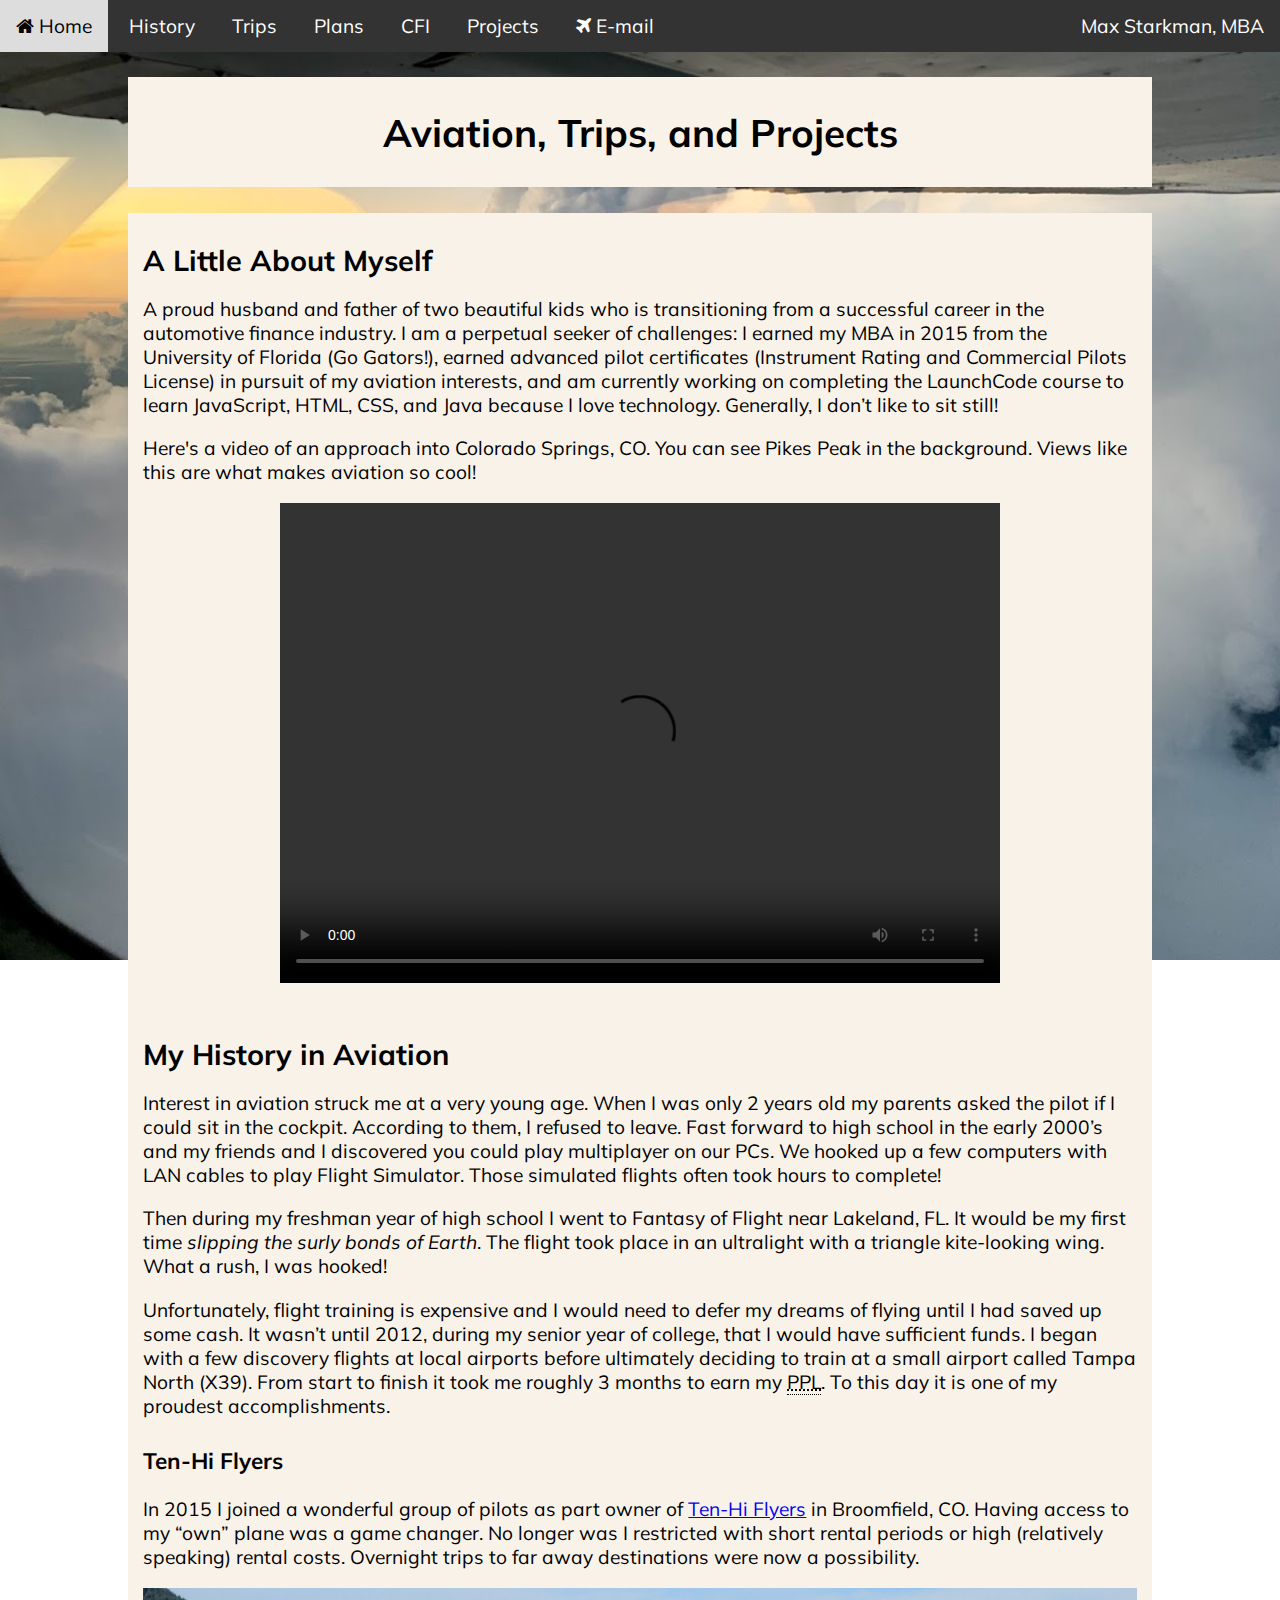
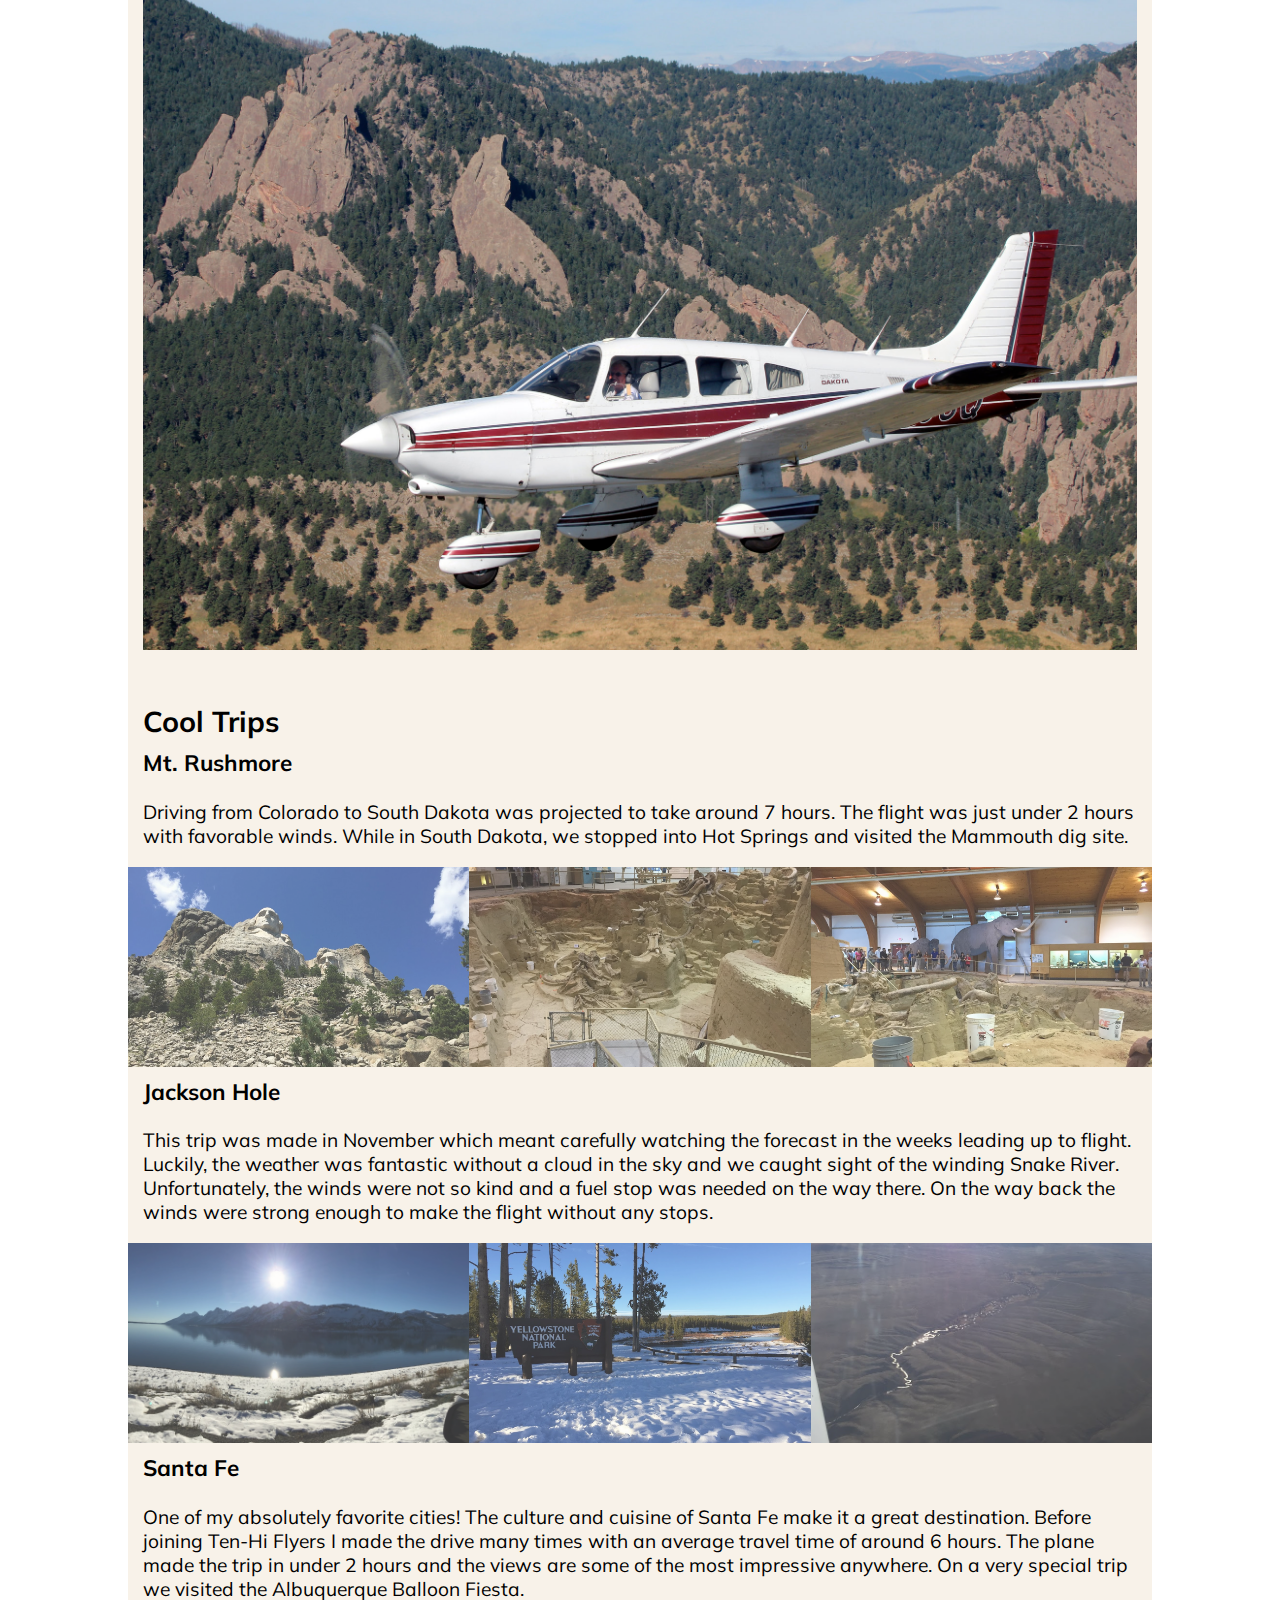
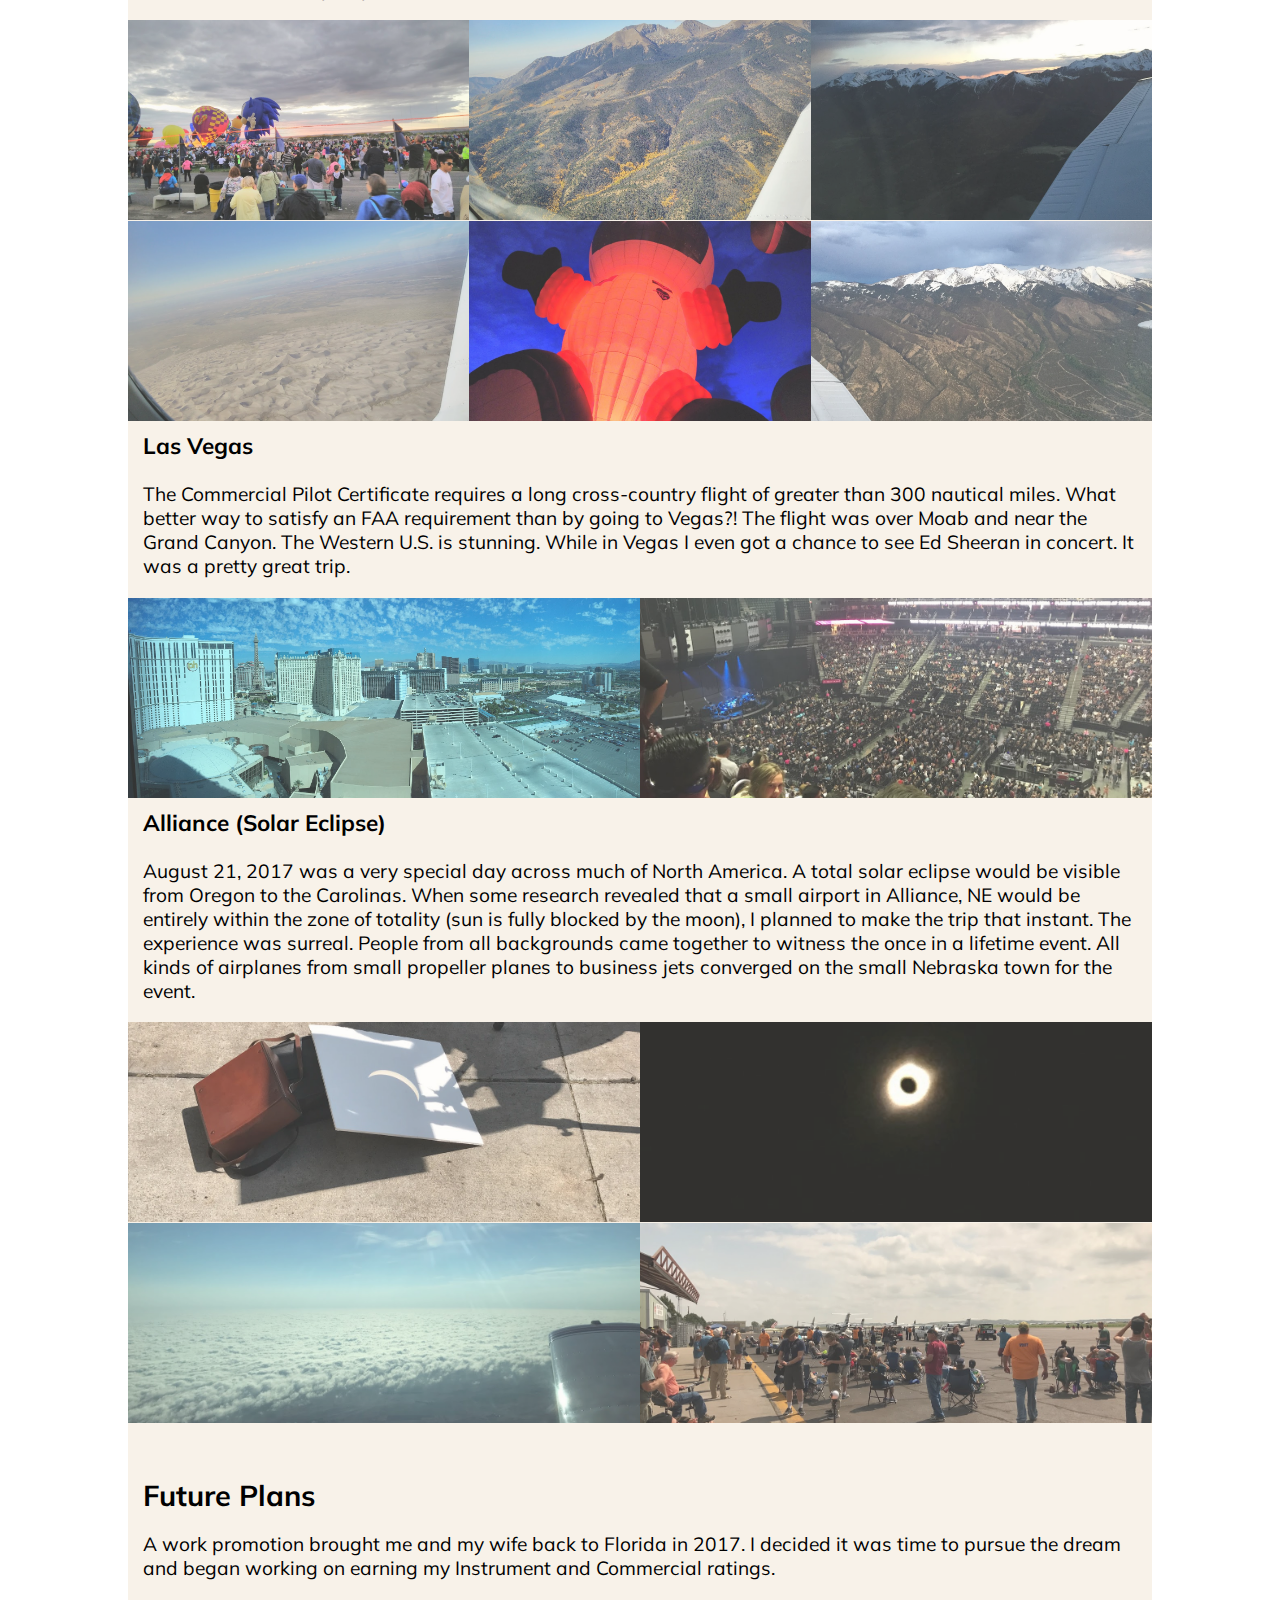
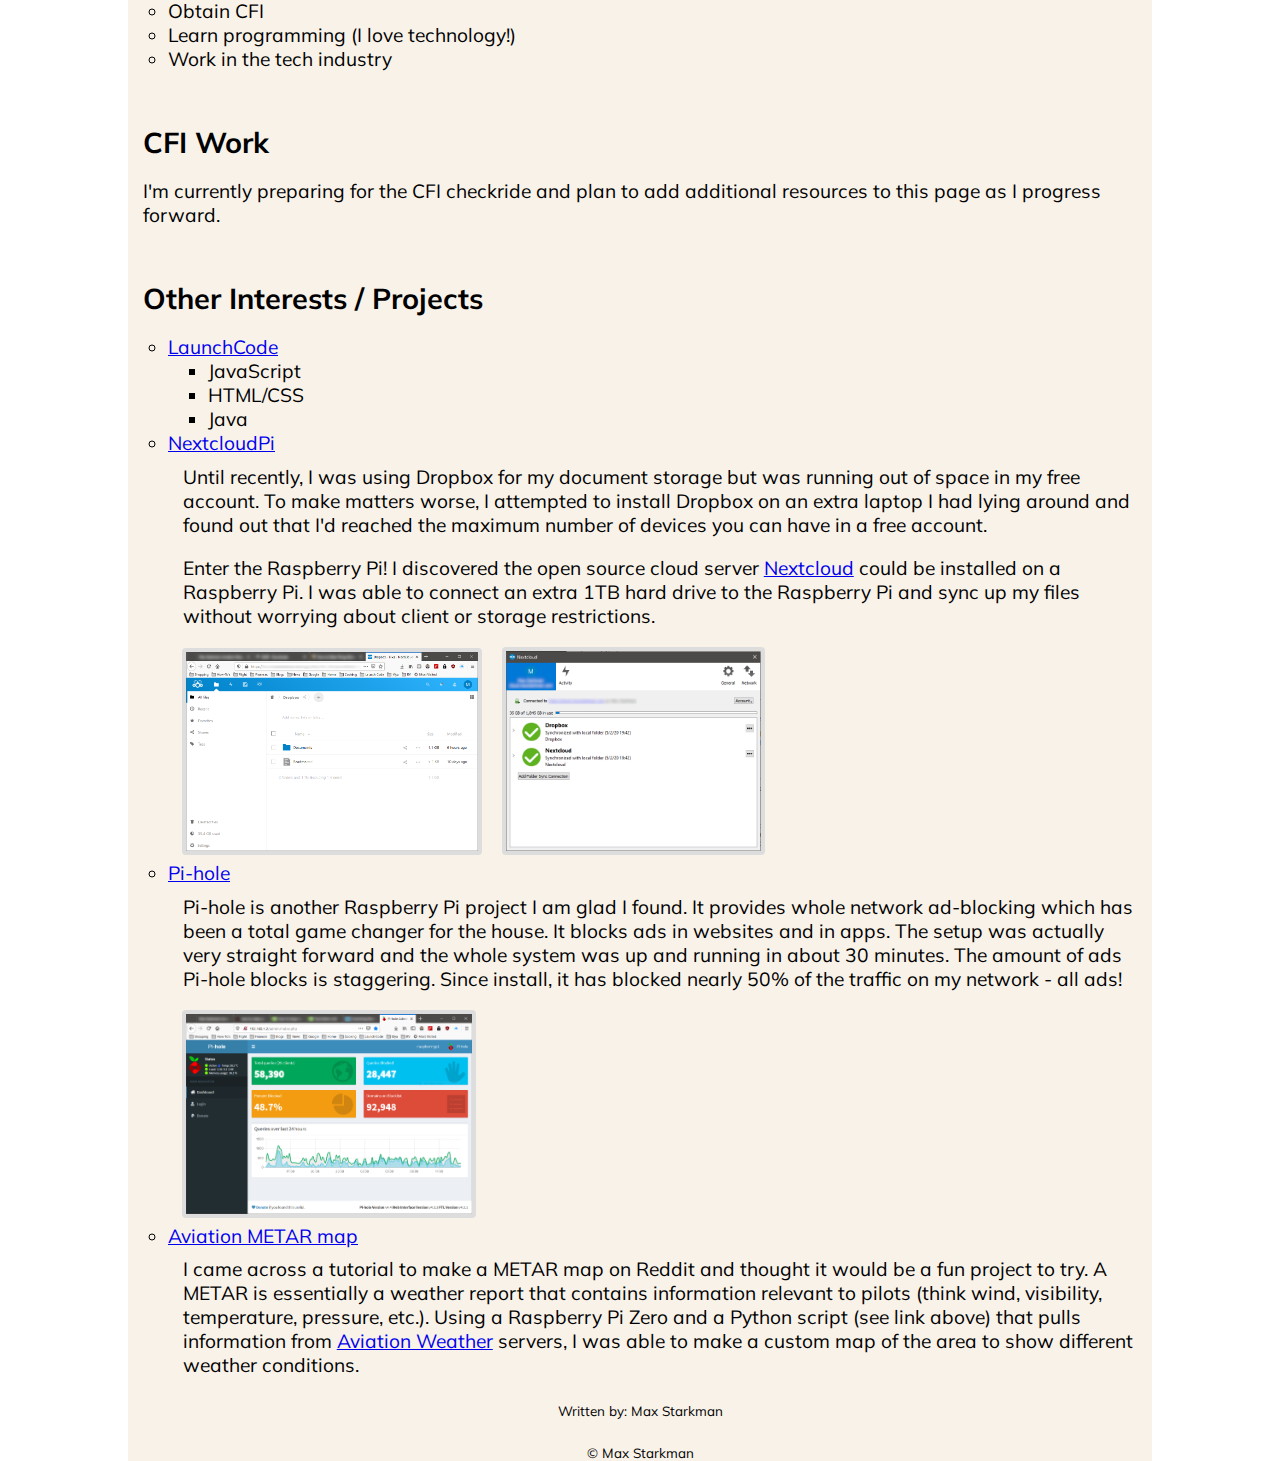
==== commit 5be4dce7: "updated future plans" ====
--- a/index.html
+++ b/index.html
@@ -227,7 +227,7 @@
             <ul class="list">
                <li>Obtain CFI</li>
                <li>Learn programming (I love technology!)</li>
-               <li>Work in the aviation industry</li>
+               <li>Work in the tech industry</li>
             </ul>
          </section>
 
